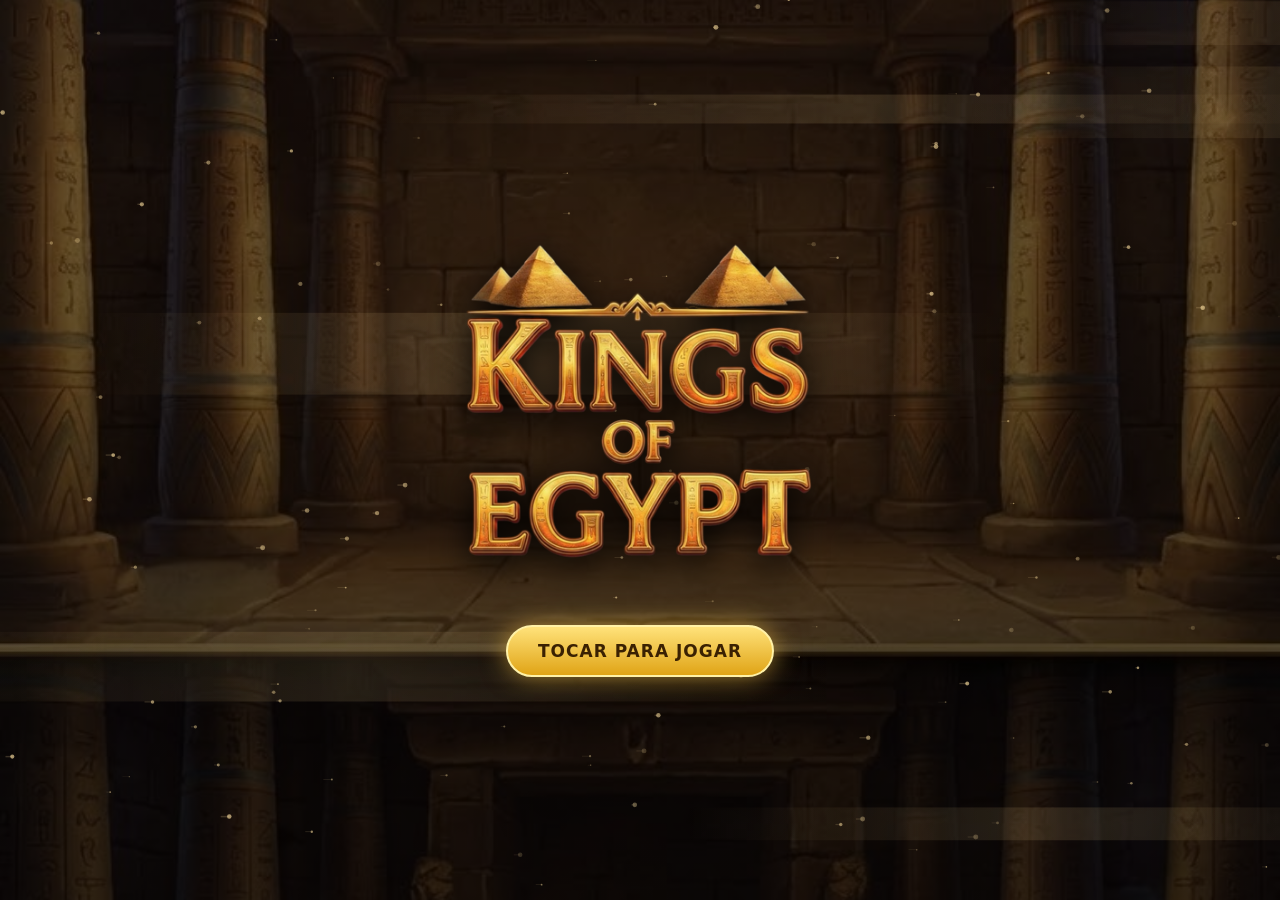
==== v2/index.html @ ec7bc0b5 "Replace v2 index.html with uploaded v1.51" ====
<!DOCTYPE html>
<html lang="pt">
<head>
  <meta charset="UTF-8">
  <meta name="viewport" content="width=device-width, initial-scale=1.0, maximum-scale=1.0, user-scalable=no">
  <meta name="theme-color" content="#140d07">
  <meta name="apple-mobile-web-app-capable" content="yes">
  <meta name="mobile-web-app-capable" content="yes">
  <meta name="apple-mobile-web-app-status-bar-style" content="default">
  <title>Kings of Egypt</title>
  <style>
    * { box-sizing: border-box; margin: 0; padding: 0; user-select: none; }
    body {
      background-color: #08080a;
      color: #fff;
      font-family: -apple-system, BlinkMacSystemFont, "Segoe UI", Roboto, Helvetica, Arial, sans-serif;
      display: flex;
      justify-content: center;
      align-items: center;
      min-height: 100vh;
      overflow: hidden;
    }
    #game-container {
      width: 100%;
      max-width: 430px;
      height: 100vh;
      max-height: 932px;
      background: radial-gradient(circle at center, #261c14 0%, #0d0a08 100%),
                  linear-gradient(180deg, #0b0c10 0%, #1a120b 60%, #08080a 100%);
      display: flex;
      flex-direction: column;
      justify-content: space-between;
      position: relative;
      border: 1px solid #2a2015;
      box-shadow: 0 0 40px rgba(0,0,0,0.9);
      overflow: hidden;
    }
    #game-container::before {
      content: "";
      position: absolute;
      bottom: 0; left: 0; width: 100%; height: 35%;
      background: linear-gradient(180deg, transparent 0%, rgba(184, 134, 11, 0.12) 100%);
      clip-path: polygon(0 100%, 0 55%, 25% 25%, 50% 55%, 75% 20%, 100% 45%, 100% 100%);
      pointer-events: none;
      z-index: 1;
    }
    .top-header {
      display: flex;
      flex-direction: column;
      align-items: center;
      padding: 10px 15px 4px;
      background: rgba(0, 0, 0, 0.85);
      border-bottom: 1px solid rgba(212, 175, 55, 0.25);
      z-index: 5;
    }
    .top-buttons { display: flex; gap: 12px; margin-bottom: 6px; }
    .btn-top {
      background: linear-gradient(180deg, #e5c158 0%, #8a6d1c 100%);
      border: 1px solid #ffe897; color: #000; font-weight: bold; font-size: 11px;
      padding: 5px 14px; border-radius: 4px; cursor: pointer; text-transform: uppercase;
    }
    .btn-top:active { transform: scale(0.95); }
    .game-logo {
      font-family: 'Georgia', serif; font-weight: 900; font-size: 18px;
      color: #f1cf6d; text-shadow: 0 0 10px rgba(241, 207, 109, 0.5), 2px 2px 3px #000;
      letter-spacing: 2px; text-transform: uppercase;
    }
    .reels-outer { padding: 0 8px; position: relative; z-index: 2; }
    
    /* PAINEL DO SÍMBOLO EXPANSÍVEL AUMENTADO E EM DESTAQUE */
    .expanding-banner {
      font-size: 15px; color: #ffda73; text-align: center; margin-bottom: 6px;
      font-weight: 800; display: none; text-shadow: 0 0 10px rgba(255, 218, 115, 0.7);
      background: rgba(0,0,0,0.7); padding: 6px 10px; border-radius: 6px; border: 1px solid rgba(212,175,55,0.6);
    }
    .expanding-banner span.icon { font-size: 22px; vertical-align: middle; margin-left: 6px; }

    .reels-container {
      display: grid; grid-template-columns: repeat(5, 1fr); gap: 3px;
      background: rgba(15, 10, 6, 0.9); border: 3px solid #b8860b; border-radius: 6px; padding: 4px;
      box-shadow: inset 0 0 20px #000, 0 0 15px rgba(184, 134, 11, 0.25);
      position: relative; overflow: hidden; height: 248px;
    }
    .reel {
      background: linear-gradient(180deg, #18100b 0%, #100a06 100%);
      border: 1px solid #2e1c10; border-radius: 3px; display: flex;
      flex-direction: column; height: 240px; position: relative; overflow: hidden;
    }
    .reel-strip { display: flex; flex-direction: column; position: absolute; width: 100%; top: 0; }
    .symbol {
      height: 80px; display: flex; justify-content: center; align-items: center;
      font-size: 38px; box-sizing: border-box; filter: drop-shadow(0 2px 4px rgba(0,0,0,0.6));
      transition: transform 0.2s, background 0.2s, box-shadow 0.2s;
    }
    
    /* BRILHO PULSANTE CONTINUO NO LIVRO 📖 */
    .symbol.book-glow {
      animation: bookPulseGlow 1.4s infinite alternate ease-in-out;
      border-radius: 6px;
    }
    @keyframes bookPulseGlow {
      0% { filter: drop-shadow(0 0 3px #ffd700) drop-shadow(0 0 6px #ffd700); transform: scale(1); }
      100% { filter: drop-shadow(0 0 10px #fff) drop-shadow(0 0 18px #ffd700); transform: scale(1.08); }
    }

    .reel.cascading .reel-strip { animation: cascadeDrop var(--cascade-speed, 0.35s) ease-out forwards; }
    @keyframes cascadeDrop {
      0% { transform: translateY(-160px); opacity: 0; }
      70% { transform: translateY(10px); opacity: 1; }
      100% { transform: translateY(0); opacity: 1; }
    }
    .symbol.winning {
      background: radial-gradient(circle, rgba(255, 215, 0, 0.6) 0%, rgba(212, 175, 55, 0.2) 80%);
      border: 2px solid #ffd700;
      box-shadow: 0 0 15px #ffd700, inset 0 0 10px #ffda73;
      transform: scale(1.08);
      z-index: 10;
      border-radius: 6px;
    }
    .symbol.expanded {
      background: radial-gradient(circle, rgba(255, 215, 0, 0.5) 0%, rgba(139, 0, 0, 0.7) 100%);
      border: 2px solid #ffd700; box-shadow: inset 0 0 15px #ffd700; transform: scale(1.03); z-index: 2;
    }
    .status-banner {
      text-align: center; color: #ffda73; font-size: 12px; font-weight: bold;
      letter-spacing: 1px; height: 22px; margin-top: 6px; text-transform: uppercase; text-shadow: 1px 1px 3px #000;
      z-index: 2; position: relative;
    }
    .controls-row { display: flex; justify-content: space-around; align-items: center; padding: 0 10px; margin: 10px 0; z-index: 2; position: relative; }
    
    .btn-side {
      width: 76px; height: 48px; border-radius: 8px; border: 1px solid #d4af37;
      background: linear-gradient(180deg, #2a1f14 0%, #110b06 100%); color: #ffda73;
      font-size: 10px; font-weight: bold; display: flex; flex-direction: column;
      justify-content: center; align-items: center; cursor: pointer; box-shadow: 0 3px 6px rgba(0,0,0,0.8); text-transform: uppercase; gap: 4px;
    }
    .toggle-switch {
      width: 36px; height: 18px; background: #333; border-radius: 10px; position: relative; transition: background 0.3s;
      border: 1px solid #555;
    }
    .toggle-thumb {
      width: 14px; height: 14px; background: #aaa; border-radius: 50%; position: absolute; top: 1px; left: 2px; transition: transform 0.3s, background 0.3s;
    }
    .btn-side.active .toggle-switch { background: #d4af37; border-color: #ffe897; }
    .btn-side.active .toggle-thumb { transform: translateX(18px); background: #000; }

    .btn-bonus-buy {
      width: 76px; height: 48px; border-radius: 8px; border: 1px solid #d4af37;
      background: linear-gradient(180deg, #2a1f14 0%, #110b06 100%); color: #ffda73;
      font-size: 10px; font-weight: bold; display: flex; flex-direction: column;
      justify-content: center; align-items: center; cursor: pointer; box-shadow: 0 3px 6px rgba(0,0,0,0.8); text-transform: uppercase;
      animation: bonusSmoothFade 3s infinite ease-in-out;
    }
    @keyframes bonusSmoothFade {
      0%, 70%, 100% { box-shadow: 0 3px 6px rgba(0,0,0,0.8), 0 0 0 rgba(255,215,0,0); border-color: #d4af37; }
      85% { box-shadow: 0 3px 12px rgba(255,215,0,0.7), inset 0 0 8px rgba(255,215,0,0.4); border-color: #fff; }
    }

    .spin-btn {
      width: 76px; height: 76px; border-radius: 50%;
      background: radial-gradient(circle, #83e029 0%, #2e7d32 100%); border: 3px solid #b2f56e;
      box-shadow: 0 0 20px rgba(131, 224, 41, 0.4), inset 0 2px 6px #fff; color: #fff;
      font-size: 32px; display: flex; justify-content: center; align-items: center; cursor: pointer;
    }
    .spin-btn.stop-mode {
      background: radial-gradient(circle, #e53935 0%, #b71c1c 100%) !important;
      border-color: #ff8a80 !important;
      box-shadow: 0 0 20px rgba(229, 57, 53, 0.6), inset 0 2px 6px #fff !important;
      font-size: 24px;
    }
    .spin-btn:active { transform: scale(0.92); }
    .spin-btn.disabled { opacity: 0.4; cursor: not-allowed; filter: grayscale(1); }
    
    .bottom-bar { background: #000; border-top: 1px solid #222; padding: 10px 15px 12px; display: flex; flex-direction: column; gap: 6px; z-index: 5; }
    .info-row { display: flex; justify-content: space-between; font-size: 12px; color: #aaa; }
    .info-row span.val { color: #ffda73; font-weight: bold; }
    .menu-trigger {
      background: transparent; border: 1px solid #444; color: #fff; width: 32px; height: 32px;
      border-radius: 50%; display: flex; justify-content: center; align-items: center; font-size: 16px; cursor: pointer;
    }
    .modal {
      display: none; position: absolute; top: 0; left: 0; width: 100%; height: 100%;
      background: rgba(0,0,0,0.95); z-index: 30; flex-direction: column; padding: 18px; overflow-y: auto;
    }
    .modal.active { display: flex; }
    .modal-header {
      display: flex; justify-content: space-between; align-items: center;
      border-bottom: 1px solid #333; padding-bottom: 10px; margin-bottom: 15px;
    }
    .modal-title { font-size: 15px; color: #ffda73; text-transform: uppercase; font-weight: bold; }
    .close-btn { font-size: 22px; color: #aaa; cursor: pointer; }
    .nav-tabs { display: flex; gap: 2px; border-bottom: 1px solid #333; margin-bottom: 12px; }
    .tab-btn {
      background: none; border: none; color: #888; padding: 6px 2px; font-size: 8px;
      font-weight: bold; cursor: pointer; text-transform: uppercase; flex: 1; text-align: center;
    }
    .tab-btn.active { color: #ffda73; border-bottom: 2px solid #ffda73; }
    .tab-content { display: none; flex-direction: column; gap: 12px; }
    .tab-content.active { display: flex; }
    .admin-subtabs { display: flex; gap: 5px; margin-bottom: 10px; }
    .admin-sub-btn {
      background: #151515; border: 1px solid #333; color: #aaa; padding: 6px; font-size: 9px;
      font-weight: bold; cursor: pointer; flex: 1; text-align: center; border-radius: 4px; text-transform: uppercase;
    }
    .admin-sub-btn.active { background: #2a1f14; color: #ffda73; border-color: #d4af37; }
    .admin-section { display: none; flex-direction: column; gap: 10px; }
    .admin-section.active { display: flex; }
    .form-group { display: flex; flex-direction: column; gap: 5px; }
    .form-group label { font-size: 11px; color: #aaa; }
    .form-control { background: #111; border: 1px solid #333; color: #fff; padding: 10px; border-radius: 4px; font-size: 13px; }
    .grid-btns { display: grid; grid-template-columns: repeat(3, 1fr); gap: 8px; }
    .btn-quick { background: #222; border: 1px solid #444; color: #ffda73; padding: 10px; border-radius: 4px; font-weight: bold; cursor: pointer; text-align: center; }
    .btn-action {
      background: linear-gradient(180deg, #e5c158 0%, #8a6d1c 100%);
      border: none; color: #000; font-weight: bold; padding: 12px; border-radius: 4px; cursor: pointer; margin-top: 10px; text-transform: uppercase;
    }
    .btn-exit-admin {
      background: linear-gradient(180deg, #d32f2f 0%, #8a1c1c 100%);
      border: none; color: #fff; font-weight: bold; padding: 10px; border-radius: 4px; cursor: pointer; margin-top: 8px; text-transform: uppercase; width: 100%;
    }
    .slider-container { display: flex; flex-direction: column; gap: 4px; }
    .slider-val { align-self: flex-end; color: #ffda73; font-size: 12px; font-weight: bold; }
    input[type=range] { accent-color: #ffda73; }
    .pay-card {
      background: #111; border: 1px solid #282828; border-radius: 6px; padding: 10px; display: flex; align-items: center; gap: 12px;
    }
    .pay-card-icon { font-size: 32px; width: 40px; text-align: center; }
    .pay-card-details { display: flex; flex-direction: column; gap: 2px; font-size: 11px; }
    .pay-card-title { color: #ffda73; font-weight: bold; font-size: 12px; }
    .pay-row { color: #ddd; display: flex; gap: 8px; }
    .pay-row span.mult { color: #888; }
    .pay-row span.val-eur { color: #7cd927; font-weight: bold; }
    .history-box { background: #111; padding: 8px; border-radius: 4px; font-size: 11px; max-height: 100px; overflow-y: auto; display: flex; flex-direction: column; gap: 3px; border: 1px solid #282828; }
    
    .auto-spin-bar { display: flex; justify-content: center; margin-top: 4px; z-index: 2; position: relative; }
    .btn-autospin-trigger {
      background: linear-gradient(180deg, #2a1f14 0%, #110b06 100%); border: 1px solid #d4af37; color: #ffda73;
      padding: 4px 14px; border-radius: 12px; font-size: 10px; font-weight: bold; cursor: pointer; text-transform: uppercase;
      box-shadow: 0 2px 5px rgba(0,0,0,0.8);
    }
    .autospin-grid { display: grid; grid-template-columns: repeat(3, 1fr); gap: 10px; margin: 15px 0; }
    .autospin-option {
      background: #151515; border: 2px solid #333; color: #fff; padding: 15px 10px; border-radius: 8px; font-size: 16px; font-weight: bold; cursor: pointer; text-align: center;
    }
    .autospin-option.selected { border-color: #d4af37; background: #2a1f14; color: #ffda73; }

    .lines-grid-container {
      display: grid; grid-template-columns: repeat(2, 1fr); gap: 10px; padding-bottom: 20px;
    }
    .line-card {
      background: #111; border: 1px solid #282828; border-radius: 6px; padding: 8px; display: flex; flex-direction: column; align-items: center; gap: 5px;
    }
    .line-card-title { color: #ffda73; font-weight: bold; font-size: 10px; text-transform: uppercase; }
    .mini-grid {
      display: grid; grid-template-columns: repeat(5, 1fr); gap: 2px; background: #08080a; padding: 3px; border: 1px solid #444; border-radius: 3px;
    }
    .mini-cell { width: 12px; height: 12px; background: #1a1a1a; border-radius: 1px; }
    .mini-cell.active { background: #ffd700; box-shadow: 0 0 4px #ffd700; }

    /* KINGS OF EGYPT — visual refresh */
    body { background: #050707; }
    #game-container {
      background:
        radial-gradient(ellipse at 50% 28%, rgba(17,120,112,.23), transparent 42%),
        radial-gradient(ellipse at 50% 85%, rgba(198,145,37,.19), transparent 48%),
        linear-gradient(180deg,#071315 0%,#10100c 48%,#070909 100%);
      border: 1px solid rgba(224,184,84,.62);
      box-shadow: 0 0 55px rgba(0,0,0,.95), inset 0 0 45px rgba(10,115,108,.10);
    }
    #game-container::before {
      height: 44%;
      background:
        linear-gradient(180deg,transparent,rgba(190,143,43,.16)),
        linear-gradient(135deg,transparent 25%,rgba(13,94,88,.10) 25%,transparent 50%);
      clip-path: polygon(0 100%,0 65%,18% 32%,32% 65%,50% 14%,68% 65%,83% 28%,100% 66%,100% 100%);
    }
    .top-header {
      background: linear-gradient(180deg,rgba(3,14,15,.98),rgba(7,9,8,.92));
      border-bottom: 1px solid rgba(225,190,92,.42);
      padding-top: 12px;
    }
    .top-buttons { gap: 9px; }
    .btn-top, .btn-action {
      background: linear-gradient(180deg,#fff0a6 0%,#d8ad43 38%,#8c5d16 100%);
      border: 1px solid #ffe9a1;
      box-shadow: inset 0 1px rgba(255,255,255,.55),0 3px 10px rgba(0,0,0,.5);
    }
    .game-logo {
      font-size: 22px;
      letter-spacing: 2.7px;
      background: linear-gradient(180deg,#fff8ca 0%,#e9c45f 42%,#a86a1d 100%);
      -webkit-background-clip: text; background-clip: text; color: transparent;
      filter: drop-shadow(0 2px 2px #000) drop-shadow(0 0 10px rgba(255,211,95,.45));
      animation: logoReveal 1.8s ease-out both, logoGlow 3.8s 1.8s infinite alternate;
    }
    @keyframes logoReveal { from {opacity:0; transform:translateY(-8px); letter-spacing:8px} to {opacity:1; transform:translateY(0); letter-spacing:2.7px} }
    @keyframes logoGlow { from {filter:drop-shadow(0 2px 2px #000) drop-shadow(0 0 5px rgba(255,211,95,.22))} to {filter:drop-shadow(0 2px 2px #000) drop-shadow(0 0 15px rgba(255,211,95,.72))} }
    .reels-container {
      background: linear-gradient(135deg,#071211,#15100a 48%,#07100f);
      border: 3px solid #d4ae50;
      box-shadow: inset 0 0 24px #000,0 0 0 1px rgba(255,235,162,.3),0 0 22px rgba(18,150,135,.19);
      gap: 4px;
    }
    .reel {
      background: linear-gradient(180deg,#0a1716,#090c0b 50%,#171008);
      border: 1px solid rgba(212,174,80,.34);
      box-shadow: inset 0 0 13px rgba(0,0,0,.8);
    }
    .symbol {
      font-size: 39px;
      text-shadow: 0 2px 2px #000,0 0 9px rgba(255,211,104,.28);
      background: radial-gradient(ellipse at 50% 38%,rgba(255,255,255,.07),transparent 68%);
    }
    .symbol:nth-child(3n+1) { background-color: rgba(16,85,78,.10); }
    .symbol.book-glow { filter: drop-shadow(0 0 5px #ffdf71) drop-shadow(0 0 13px #c88c25); }
    .symbol.winning {
      background: radial-gradient(circle,rgba(255,224,112,.7),rgba(13,105,93,.35) 78%);
      border: 2px solid #fff0a3;
      box-shadow: 0 0 19px #e9bd4d,inset 0 0 13px #fff0a3;
    }
    .expanding-banner {
      background: linear-gradient(90deg,rgba(5,44,42,.96),rgba(38,27,8,.96));
      border-color: #d9b653;
    }
    .status-banner { color:#ffe18a; text-shadow:0 0 9px rgba(245,194,77,.5),1px 1px 3px #000; }
    .bottom-bar { background:linear-gradient(180deg,#07100f,#030505); border-top:1px solid rgba(212,174,80,.36); }
    .btn-side,.btn-bonus-buy,.btn-autospin-trigger {
      background:linear-gradient(180deg,#18312d,#0b1210);
      border-color:#c7a34a; color:#ffe18a;
      box-shadow:inset 0 1px rgba(255,255,255,.08),0 4px 9px rgba(0,0,0,.7);
    }
    .spin-btn {
      background:radial-gradient(circle at 35% 28%,#d8f7b2 0%,#69bd42 36%,#176a42 100%);
      border:3px solid #d8f5a2;
      box-shadow:0 0 22px rgba(104,205,95,.48),inset 0 2px 7px #fff;
    }
    .menu-trigger,.sound-trigger {
      background:rgba(11,28,26,.85); border:1px solid rgba(212,174,80,.6);
      color:#ffe18a; width:34px;height:34px;border-radius:50%;
      display:flex;justify-content:center;align-items:center;font-size:16px;cursor:pointer;
    }
    .bottom-actions { display:flex; gap:7px; align-items:center; }
    .sound-trigger { font-size:15px; }
    .sound-trigger.muted { color:#9b9b9b; border-color:#555; filter:grayscale(1); }
    .modal { background:rgba(2,8,8,.97); backdrop-filter:blur(8px); }
    .modal-header { border-bottom-color:rgba(212,174,80,.35); }
    .modal-title,.tab-btn.active,.admin-sub-btn.active { color:#ffe18a; }
    .form-control,.history-box,.pay-card,.line-card { background:#0b1513; border-color:rgba(212,174,80,.22); }
    @media (max-height:760px) {
      .reels-container { height:218px; }
      .reel { height:210px; }
      .symbol { height:70px; }
      .top-header { padding-top:7px; }
      .controls-row { margin:5px 0; }
      .bottom-bar { padding:7px 12px; }
    }

  
    /* =====================================================================
       KINGS OF EGYPT v4 — palco 768x1376 (9:16) montado com os assets do projeto
       Todas as medidas usam --u (1 unidade = 1px do desenho original 768 de largura)
       ===================================================================== */
    :root { --app-h: 100vh; --sw: min(100vw, calc(var(--app-h) * 0.55814)); --u: calc(var(--sw) / 768); }
    @supports (height: 100dvh) { :root { --app-h: 100dvh; } }
    * { -webkit-tap-highlight-color: transparent; -webkit-touch-callout: none; box-sizing: border-box; }
    input, select, textarea { -webkit-user-select: text; user-select: text; font-size: 16px; font-family: inherit; }
    button, [onclick] { touch-action: manipulation; cursor: pointer; font-family: inherit; }
    html { overflow: hidden; -webkit-text-size-adjust: 100%; }
    html, body { margin: 0; padding: 0; width: 100%; height: var(--app-h); overscroll-behavior: none; background: #0a0604; }
    body { position: fixed; top: 0; left: 0; display: block; min-height: 0; font-family: "Trebuchet MS", "Segoe UI", system-ui, -apple-system, sans-serif; }
    #bgfill { position: fixed; top: 0; left: 0; width: 100%; height: var(--app-h); background: #0a0604 url(assets/img/background.jpg) center / cover no-repeat; filter: brightness(.42) blur(3px); transform: scale(1.04); }

    #game-container {
      position: absolute; display: block; overflow: hidden; border: 0; padding: 0; max-width: none; max-height: none; box-shadow: 0 0 40px #000;
      left: calc((100% - var(--sw)) / 2); top: 0; width: var(--sw); height: var(--app-h);
      background: url(assets/img/background.jpg) center bottom / 100% auto no-repeat, linear-gradient(180deg, #0e0905 0, #2f1f16 calc(100% - var(--u) * 1376), #2f1f16 100%);
    }
    #game-container::before, #game-container::after { content: none; display: none; }
    #game-container > *, .grp > * { position: absolute; }
    .grp { left: 0; width: 100%; margin: 0; padding: 0; }
    .title-img, .deco, .expanding-banner, .clock { transform: translateY(calc(max(0px, calc(var(--app-h) - var(--u) * 1376)) * -.5)); }
    .grp::before { content: ''; position: absolute; left: 0; top: 0; width: 100%; height: calc(var(--u) * 240); background: linear-gradient(180deg, #2f1f16, rgba(47,31,22,0)); }
    .grp { bottom: 0; height: calc(var(--u) * 1376); }
    .title-img, .slot-img, .play-img, .box-img { pointer-events: none; -webkit-user-drag: none; user-select: none; }
    .title-img { z-index: 5; filter: drop-shadow(0 calc(var(--u) * 4) calc(var(--u) * 6) rgba(0,0,0,.7)); }
    .slot-img { z-index: 1; } .play-img { z-index: 4; } .box-img { z-index: 1; }

    /* barra superior */
    .topbar { z-index: 10; left: 0; top: 0; width: 100%; height: calc(var(--u) * 96); z-index: 10; padding: 0; margin: 0; display: block;
      background: linear-gradient(180deg, #181b20, #0b0c0f); border-bottom: calc(var(--u) * 2) solid rgba(255,215,120,.28); }
    .tb-btn { position: absolute; border: 0; border-radius: calc(var(--u) * 10); font-size: calc(var(--u) * 36); font-weight: 600; letter-spacing: .01em; box-shadow: 0 calc(var(--u) * 3) calc(var(--u) * 6) rgba(0,0,0,.6); }
    .tb-dark { background: linear-gradient(180deg, #2b2e34, #1d2025); color: #f4ead0; border: 1px solid #3a3d44; }
    .tb-green { background: linear-gradient(180deg, #25b95e, #138a42); color: #fff; }
    .sound-trigger, .menu-trigger { position: absolute; top: calc(var(--u) * 8); width: calc(var(--u) * 100); height: calc(var(--u) * 82); background: none; border: 0; border-radius: 0; padding: 0;
      display: flex; flex-direction: column; align-items: center; justify-content: center; gap: calc(var(--u) * 2); color: #fff; font-size: calc(var(--u) * 26); }
    .sound-trigger { left: calc(var(--u) * 10); } .menu-trigger { right: calc(var(--u) * 8); }
    .sound-trigger svg, .menu-trigger svg { width: calc(var(--u) * 44); height: calc(var(--u) * 44); }
    .sound-trigger.muted { opacity: .75; }
    .clock { right: calc(var(--u) * 14); top: calc(var(--u) * 104); z-index: 6; padding: calc(var(--u) * 2) calc(var(--u) * 14); font-size: calc(var(--u) * 24); color: #f4ead0; background: rgba(8,8,10,.72); border-radius: calc(var(--u) * 8); }

    /* linha de ícones decorativos */
    .deco { z-index: 3; border-radius: calc(var(--u) * 10); border: calc(var(--u) * 4) solid #d9a940; box-shadow: inset 0 0 calc(var(--u) * 18) rgba(0,0,0,.65), 0 calc(var(--u) * 4) calc(var(--u) * 10) rgba(0,0,0,.8); display: flex; align-items: center; justify-content: center; }
    .deco svg { width: 74%; height: 74%; filter: drop-shadow(0 calc(var(--u) * 3) calc(var(--u) * 3) rgba(0,0,0,.7)); }
    .d1 { background: radial-gradient(circle at 50% 40%, #2f63b8, #0b1d47); } .d2 { background: radial-gradient(circle at 50% 40%, #c8601f, #5a1d08); }
    .d3 { background: radial-gradient(circle at 50% 40%, #2a64b0, #0a1f4a); } .d4 { background: radial-gradient(circle at 50% 40%, #2c9a62, #0c3d27); }
    .d5 { background: radial-gradient(circle at 50% 40%, #1fa0a8, #0a3a44); }
    .expanding-banner { display: none; z-index: 7; border-radius: calc(var(--u) * 12); border: calc(var(--u) * 4) solid #d9a940; text-align: center; line-height: calc(var(--u) * 92);
      background: linear-gradient(180deg, #2a1a08, #120a04); color: #ffe9a8; font-weight: 800; font-size: calc(var(--u) * 32); box-shadow: 0 0 calc(var(--u) * 24) rgba(255,190,70,.5); margin: 0; padding: 0; }
    .expanding-banner .icon { display: inline-block; height: calc(var(--u) * 76); width: calc(var(--u) * 76); vertical-align: middle; margin-left: calc(var(--u) * 12); }
    .expanding-banner .icon img { width: 100%; height: 100%; }

    /* tambores */
    .reels-container { z-index: 2; display: flex; overflow: hidden; padding: 0; gap: 0; border: 0; border-radius: 0; background: none; box-shadow: none; margin: 0; height: auto; }
    .reels-container::after { content: none; }
    .reel { position: relative; flex: 0 0 20%; width: 20%; height: 100%; border: 0; background: none; border-radius: 0; overflow: hidden; margin: 0; box-shadow: none; }
    .reel-strip { position: absolute; left: 0; top: 0; width: 100%; height: 100%; display: flex; flex-direction: column; }
    .symbol { flex: 0 0 33.3333%; height: 33.3333%; width: 100%; display: flex; align-items: center; justify-content: center; font-size: 0; background: none; border: 0; padding: 0; margin: 0; text-shadow: none; position: relative; }
    .symbol .si { width: 94%; height: 94%; object-fit: contain; display: block; pointer-events: none; -webkit-user-drag: none; filter: drop-shadow(0 calc(var(--u) * 3) calc(var(--u) * 3) rgba(0,0,0,.65)); }
    .symbol.book-glow { filter: none; }
    .symbol.book-glow .si { animation: scatterGlow 1.3s infinite alternate ease-in-out; }
    @keyframes scatterGlow { from { filter: drop-shadow(0 0 4px #ffc93c) brightness(1); transform: scale(.98); } to { filter: drop-shadow(0 0 16px #fff1a0) brightness(1.18); transform: scale(1.05); } }
    .symbol.winning { background: radial-gradient(circle, rgba(255,220,120,.42), transparent 68%); transform: none; box-shadow: none; z-index: 2; }
    .symbol.winning .si { animation: winPop .7s infinite alternate ease-in-out; }
    @keyframes winPop { from { transform: scale(1); } to { transform: scale(1.1); } }
    @keyframes cascadeDrop { 0% { transform: translateY(-200%); opacity: 0; } 70% { transform: translateY(6%); opacity: 1; } 100% { transform: translateY(0); opacity: 1; } }

    /* valores sobre a moldura */
    .stat-val { z-index: 3; transform: translate(-50%, -50%); width: calc(var(--u) * 232); text-align: center; font-size: calc(var(--u) * 33); font-weight: 800; color: #ffe9b0; text-shadow: 0 calc(var(--u) * 2) calc(var(--u) * 3) #000; white-space: nowrap; }
    .status-banner { z-index: 6; display: flex; align-items: center; justify-content: center; text-align: center; height: auto; min-height: 0; margin: 0; padding: 0; font-size: calc(var(--u) * 31); font-weight: 800; letter-spacing: .02em; color: #fff2c4; text-shadow: 0 calc(var(--u) * 2) calc(var(--u) * 5) #000, 0 0 calc(var(--u) * 12) rgba(0,0,0,.8); background: none; }

    /* botões de jogo (sobre o button_play.png) */
    .spin-btn { z-index: 3; margin: 0; border: 0; border-radius: 50%; display: flex; flex-direction: column; align-items: center; justify-content: center; gap: calc(var(--u) * 2); flex: none;
      width: auto; background: radial-gradient(circle at 50% 30%, #7ee878 0, #25a53b 52%, #0c5a22 100%); color: #ffe9a8; font-weight: 900; font-size: calc(var(--u) * 46); letter-spacing: .03em;
      text-shadow: 0 calc(var(--u) * 3) calc(var(--u) * 4) #08340f; box-shadow: inset 0 0 calc(var(--u) * 34) rgba(0,70,10,.6), 0 0 calc(var(--u) * 46) rgba(90,255,120,.5); animation: spinPulse 2.4s infinite ease-in-out; }
    .spin-btn svg { width: calc(var(--u) * 84); height: calc(var(--u) * 84); filter: drop-shadow(0 calc(var(--u) * 3) calc(var(--u) * 3) rgba(0,50,0,.7)); }
    .spin-btn:active { transform: scale(.96); }
    .spin-btn.disabled { opacity: .55; filter: grayscale(.4); animation: none; pointer-events: none; }
    .spin-btn.stop-mode { background: radial-gradient(circle at 50% 30%, #ff8a7a, #c0261a 55%, #6a0e08); box-shadow: 0 0 calc(var(--u) * 40) rgba(255,80,60,.5); animation: none; }
    @keyframes spinPulse { 0%,100% { box-shadow: inset 0 0 calc(var(--u) * 34) rgba(0,70,10,.6), 0 0 calc(var(--u) * 34) rgba(90,255,120,.35); } 50% { box-shadow: inset 0 0 calc(var(--u) * 34) rgba(0,70,10,.6), 0 0 calc(var(--u) * 62) rgba(120,255,140,.75); } }
    .btn-autospin-trigger { z-index: 3; margin: 0; padding: 0; border: 0; border-radius: 50%; display: flex; flex-direction: column; align-items: center; justify-content: center; line-height: 1.05;
      background: radial-gradient(circle at 50% 28%, #fff0a0, #f0c030 55%, #b5780c); color: #4a2a02; font-size: calc(var(--u) * 27); text-shadow: 0 1px 0 rgba(255,245,190,.7); box-shadow: inset 0 calc(var(--u) * -6) calc(var(--u) * 10) rgba(120,70,0,.5); }
    .btn-autospin-trigger b { display: block; font-weight: 900; }
    .btn-autospin-trigger:active, #turboBtn:active, #bonusBuyContainer:active { transform: scale(.95); }
    #turboBtn, #bonusBuyContainer { z-index: 5; margin: 0; padding: 0; background: none; border: 0; box-shadow: none; border-radius: calc(var(--u) * 30); width: auto; height: auto;
      display: flex; flex-direction: column; align-items: center; justify-content: center; color: #4a2a02; font-weight: 900; text-shadow: 0 1px 0 rgba(255,238,170,.75); }
    #turboBtn span { font-size: calc(var(--u) * 28); letter-spacing: .04em; }
    #turboBtn .tb-icon { width: calc(var(--u) * 66); height: calc(var(--u) * 66); margin-bottom: calc(var(--u) * 4); }
    #turboBtn .toggle-switch { display: none; }
    #turboBtn.active { filter: drop-shadow(0 0 calc(var(--u) * 14) rgba(255,255,160,.95)) brightness(1.15); }
    #turboBtn.active span { color: #0f5a1a; }
    #bonusBuyContainer span { font-size: calc(var(--u) * 25); line-height: 1.08; }
    #bonusBuyContainer b { font-size: calc(var(--u) * 38); margin-top: calc(var(--u) * 5); }
    #bonusBuyContainer.unavailable { filter: grayscale(.6) brightness(.8); }

    /* caixas Valor da Moeda / Valor por Linha */
    .betval { z-index: 3; transform: translate(-50%, -50%); width: calc(var(--u) * 168); text-align: center; font-size: calc(var(--u) * 38); font-weight: 800; color: #ffe9b0; text-shadow: 0 calc(var(--u) * 2) calc(var(--u) * 3) #000; white-space: nowrap; }
    .betlbl { z-index: 3; transform: translate(-50%, -50%); white-space: nowrap; font-size: calc(var(--u) * 29); font-weight: 800; letter-spacing: .03em; color: #f8dd92; text-shadow: 0 calc(var(--u) * 2) calc(var(--u) * 5) #000, 0 0 calc(var(--u) * 10) #000; }
    .stepper { z-index: 5; width: calc(var(--u) * 76); height: calc(var(--u) * 84); padding: 0; margin: 0; background: none; border: 0; color: #3b1f03; font-size: calc(var(--u) * 64); font-weight: 900; line-height: 1; text-shadow: 0 calc(var(--u) * 2) 0 rgba(255,236,170,.85); display: flex; align-items: center; justify-content: center; }
    .stepper:active { transform: scale(.88); } .stepper:disabled { opacity: .45; cursor: default; }

    /* ===== pop-ups: Depositar, Levantar, Comprar Bónus, Auto-Spin, Menu, Bónus ===== */
    .modal { position: fixed; top: 0; left: 0; right: 0; bottom: 0; width: auto; height: auto; display: none; align-items: center; justify-content: center; flex-direction: row; overflow: hidden;
      padding: calc(14px + env(safe-area-inset-top)) 12px calc(14px + env(safe-area-inset-bottom)); background: rgba(4,2,0,.78); -webkit-backdrop-filter: blur(5px); backdrop-filter: blur(5px); z-index: 1000; }
    .modal.active { display: flex; }
    .modal-card { width: min(100%, 440px); max-height: 100%; overflow-y: auto; -webkit-overflow-scrolling: touch; display: flex; flex-direction: column; padding: 16px; border-radius: 16px; border: 2px solid #d9a940;
      background: linear-gradient(180deg, #2b1d0d, #150e06); box-shadow: 0 0 0 3px #4a3210, 0 20px 60px #000, 0 0 40px rgba(255,190,70,.25); animation: popIn .22s ease-out; }
    @keyframes popIn { from { transform: scale(.92); opacity: 0; } to { transform: none; opacity: 1; } }
    .nav-tabs { overflow-x: auto; -webkit-overflow-scrolling: touch; flex: none; }
    .tab-btn { font-size: 11px; padding: 11px 4px; min-height: 44px; white-space: nowrap; }
    .admin-subtabs { flex-wrap: wrap; flex: none; }
    .admin-sub-btn { font-size: 11px; padding: 10px 6px; min-height: 40px; }
    .close-btn { width: 44px; height: 44px; display: flex; align-items: center; justify-content: center; margin: -8px -8px -8px 0; }
    .tab-content, .admin-section { flex: none; }
    .prob-note { font-size: 11px; line-height: 1.5; color: #b4c4ba; background: #0b1513; border: 1px solid rgba(212,174,80,.3); border-radius: 6px; padding: 8px; }
    .slider-val { text-align: right; }
    input[type=range] { width: 100%; min-height: 28px; }
    .pay-card-icon { display: flex; align-items: center; justify-content: center; }
    .pay-card-icon img { width: 46px; height: 46px; object-fit: contain; }
    #rouletteDisplaySymbol img, .bb-icon img { width: 100%; height: 100%; object-fit: contain; }
    .bb-icon { width: 92px; height: 92px; margin: 0 auto; }
    #rouletteDisplaySymbol { display: flex; align-items: center; justify-content: center; font-size: 0; }
    #rouletteDisplaySymbol img { width: 82%; height: 82%; }

    /* ecrã de loading */
    #loading { position: fixed; top: 0; left: 0; width: 100%; height: var(--app-h); z-index: 3000; display: flex; flex-direction: column; align-items: center; justify-content: center; gap: 22px; transition: opacity .6s;
      background: linear-gradient(rgba(0,0,0,.55), rgba(0,0,0,.7)), #0a0604 url(assets/img/background.jpg) center / cover no-repeat; }
    #loading img { width: min(78vw, 380px); height: auto; filter: drop-shadow(0 8px 18px #000); animation: ldFloat 3s ease-in-out infinite; }
    @keyframes ldFloat { 50% { transform: translateY(-6px); } }
    .ld-bar { width: min(64vw, 300px); height: 12px; border: 2px solid #d9a940; border-radius: 8px; background: #160d05; overflow: hidden; margin: 0 auto; }
    .ld-fill { height: 100%; width: 0; background: linear-gradient(90deg, #e9b73c, #fff1a6); transition: width .2s; }
    .ld-note { color: #f1dfa6; font-size: 14px; text-align: center; margin-top: 10px; letter-spacing: .05em; }
    #ldBtn { display: none; padding: 14px 30px; border-radius: 40px; border: 2px solid #fff1a6; font-size: 17px; font-weight: 800; letter-spacing: .06em; color: #3a2102; background: linear-gradient(180deg, #ffe27a, #e0a416); box-shadow: 0 0 26px rgba(255,200,70,.6); animation: spinPulse 1.8s infinite; }

    /* ===== v4.1: ajustes pedidos ===== */
    .btn-bonus-buy, #bonusBuyContainer { animation: none !important; box-shadow: none !important; }
    .win-popup { z-index: 8; display: none; pointer-events: none; transform: translate(-50%, -50%); white-space: nowrap; font-size: calc(var(--u) * 124); font-weight: 900; letter-spacing: .01em;
      color: #ffe27a; -webkit-text-stroke: calc(var(--u) * 5) #5a3200; paint-order: stroke fill; text-shadow: 0 calc(var(--u) * 7) 0 #6b3d08, 0 0 calc(var(--u) * 44) rgba(255,200,60,.95); }
    .win-popup.show { display: block; animation: winBoom 1.3s ease-out forwards; }
    @keyframes winBoom {
      0% { opacity: 0; transform: translate(-50%, -50%) scale(.3); } 14% { opacity: 1; transform: translate(-50%, -50%) scale(1.2); } 28% { transform: translate(-50%, -50%) scale(1); }
      78% { opacity: 1; transform: translate(-50%, -50%) scale(1); } 100% { opacity: 0; transform: translate(-50%, -50%) scale(1.25); } }
    .reel.anticipate { background: radial-gradient(circle at 50% 50%, rgba(255,214,90,.38), rgba(255,170,40,.08) 70%); box-shadow: inset 0 0 calc(var(--u) * 34) rgba(255,210,90,.95); animation: antiPulse .45s infinite alternate ease-in-out; }
    @keyframes antiPulse { from { opacity: .65; } to { opacity: 1; } }
    #rouletteDisplaySymbol.picked { animation: rouletteBeat .75s infinite ease-in-out; box-shadow: 0 0 30px rgba(255,210,80,.95); }
    @keyframes rouletteBeat { 0%,100% { transform: scale(1); } 50% { transform: scale(1.16); } }
    .op-call { font-size: 15px; color: #ffda73; font-weight: 800; text-align: center; margin: 6px 0 14px; letter-spacing: .03em; }

    /* tabela de prémios em grelha 2x5 */
    .pt-grid { display: grid; grid-template-columns: repeat(2, minmax(0, 1fr)); gap: 8px; }
    .pt-grid .pay-card { display: flex; flex-direction: row; align-items: center; gap: 8px; padding: 8px; min-width: 0; margin: 0; }
    .pt-grid .pay-card-icon { flex: 0 0 46px; }
    .pt-grid .pay-card-details { flex: 1; min-width: 0; }
    .pt-grid .pay-card-title { font-size: 12px; font-weight: 800; color: #ffda73; margin-bottom: 3px; }
    .pt-grid .pay-row { display: flex; justify-content: space-between; gap: 6px; font-size: 11px; color: #ddd; }
    .pt-grid .val-eur { color: #7cd927; font-weight: 700; white-space: nowrap; }
    .pt-lines-title { font-size: 12px; color: #ffda73; font-weight: bold; margin: 12px 0 6px; }

    /* configurações bloqueadas (técnico) */
    .cfg-lock { border: 1px solid rgba(212,174,80,.35); border-radius: 8px; padding: 10px; margin-bottom: 8px; background: #0e0a05; }
    #cfgLockStatus { font-size: 12px; font-weight: 700; color: #ffda73; margin-bottom: 8px; }
    input[type=range]:disabled { opacity: .4; }

    .btn-autospin-trigger .auto-num { font-size: calc(var(--u) * 50); line-height: 1; }
    .btn-autospin-trigger.counting { box-shadow: inset 0 calc(var(--u) * -6) calc(var(--u) * 10) rgba(120,70,0,.5), 0 0 calc(var(--u) * 22) rgba(255,230,120,.8); }
    .vol-scale { display: flex; justify-content: space-between; font-size: 9px; color: #8f9b94; margin-top: 2px; }
    .vol-scale span { flex: 1; text-align: center; }

    /* ===== v1.47 ===== */
    .ver { left: calc(var(--u) * 14); top: calc(var(--u) * 104); z-index: 6; padding: calc(var(--u) * 2) calc(var(--u) * 14); font-size: calc(var(--u) * 24); color: #f4ead0; background: rgba(8,8,10,.72); border-radius: calc(var(--u) * 8); }
    .title-img, .deco, .expanding-banner, .clock, .ver { transform: translateY(calc(max(0px, calc(var(--app-h) - var(--u) * 1376)) * -.5)); }
    .deco img { width: 74%; height: 74%; object-fit: contain; display: block; pointer-events: none; -webkit-user-drag: none; filter: drop-shadow(0 calc(var(--u) * 3) calc(var(--u) * 3) rgba(0,0,0,.7)); }
    .sand { position: absolute; left: 0; top: 0; width: 100%; height: 100%; pointer-events: none; z-index: 0; }
    #loading > *:not(.sand) { position: relative; z-index: 1; }
    .reel-strip { will-change: transform; transition: filter .25s; }
    .reel.rolling .reel-strip { filter: blur(1.6px) brightness(.95); }

    /* cofre em grelha */
    .cofre-grid { display: grid; grid-template-columns: repeat(2, minmax(0, 1fr)); gap: 8px; }
    .cbox { background: linear-gradient(180deg, #1d160d, #120d07); border: 1px solid rgba(212,174,80,.38); border-radius: 10px; padding: 8px 10px; display: flex; flex-direction: column; gap: 4px; min-width: 0; box-shadow: inset 0 0 12px rgba(0,0,0,.5); }
    .cbox > span { font-size: 10px; color: #b9a77a; text-transform: uppercase; letter-spacing: .04em; line-height: 1.25; }
    .cbox > b { font-size: 15px; color: #ffda73; word-break: break-all; }
    .cbox.hi { grid-column: 1 / -1; border-color: #7cd927; background: linear-gradient(180deg, #14210c, #0c1307); }
    .cbox.hi > b { color: #7cd927; font-size: 22px; }
    .cbox .green { color: #7cd927; } .cbox .red { color: #ff6b6b; }
    .cofre-hist { display: grid; grid-template-columns: repeat(2, minmax(0, 1fr)); gap: 8px; margin-top: 8px; }
    .cofre-hist .cbox .history-box { font-size: 11px; color: #ddd; max-height: 120px; overflow: auto; }
    .cofre-hist .btn-action { margin-top: 4px; padding: 8px 6px; font-size: 11px; }
    .vault-dep { margin-top: 8px; }

    /* ===== v1.51: gamble, limites do auto-spin, símbolos expansivos múltiplos ===== */
    .expanding-banner .icon { width: auto; display: inline-flex; align-items: center; gap: calc(var(--u) * 6); }
    .expanding-banner .icon img { width: auto; height: calc(var(--u) * 76); }
    .gamble-card { width: 92px; height: 130px; margin: 10px auto; border-radius: 10px; border: 3px solid #d9a940; display: flex; align-items: center; justify-content: center; font-size: 58px; font-weight: 900; color: #ffe9b0;
      background: repeating-linear-gradient(45deg, #3b1a0e, #3b1a0e 8px, #5a2a14 8px, #5a2a14 16px); box-shadow: 0 6px 18px rgba(0,0,0,.6); }
    .gamble-card.red { background: #fff; color: #c62828; } .gamble-card.black { background: #fff; color: #111; }
    .gamble-card.flip { animation: cardFlip .45s ease-out; }
    @keyframes cardFlip { from { transform: rotateY(90deg) scale(.9); } to { transform: none; } }
    .gamble-history { display: flex; justify-content: center; gap: 6px; min-height: 26px; margin-bottom: 8px; }
    .gh { width: 26px; height: 26px; border-radius: 5px; background: #fff; display: flex; align-items: center; justify-content: center; font-size: 16px; font-weight: 900; }
    .gh.red { color: #c62828; } .gh.black { color: #111; }
    .gamble-opts { display: flex; gap: 8px; margin-bottom: 8px; }
    .gamble-opts .g-btn { flex: 1; min-height: 54px; border-radius: 10px; border: 2px solid #d9a940; font-weight: 900; font-size: 15px; color: #fff; display: flex; flex-direction: column; align-items: center; justify-content: center; line-height: 1.1; }
    .gamble-opts .g-btn small { font-size: 11px; font-weight: 700; opacity: .9; }
    .gamble-opts.four .g-btn { font-size: 26px; }
    .g-btn.red { background: linear-gradient(180deg, #e04848, #a31717); } .g-btn.black { background: linear-gradient(180deg, #3a3a42, #121216); }
    .g-btn:disabled { opacity: .35; }
    .auto-limits { margin-top: 14px; padding-top: 10px; border-top: 1px solid rgba(212,174,80,.3); }
    .auto-limits input[type=number] { width: 100%; }

    .gamble-offer { display: none; z-index: 7; border: 2px solid #fff1a6; border-radius: calc(var(--u) * 22); font-weight: 900; font-size: calc(var(--u) * 28); letter-spacing: .05em; color: #3a2102; background: linear-gradient(180deg, #ffe27a, #e0a416); box-shadow: 0 calc(var(--u) * 4) calc(var(--u) * 10) rgba(0,0,0,.6); }
</style>
</head>
<body>
<svg xmlns="http://www.w3.org/2000/svg" style="position:absolute;width:0;height:0;overflow:hidden" aria-hidden="true"><defs>
<linearGradient id="gGold" gradientUnits="userSpaceOnUse" x1="0" y1="0" x2="0" y2="64"><stop offset="0" stop-color="#fff3b0"/><stop offset=".45" stop-color="#e2b441"/><stop offset="1" stop-color="#8a5a14"/></linearGradient>
<linearGradient id="gLapis" gradientUnits="userSpaceOnUse" x1="0" y1="0" x2="0" y2="64"><stop offset="0" stop-color="#4a8be0"/><stop offset="1" stop-color="#0e2a63"/></linearGradient>
<linearGradient id="gDark" gradientUnits="userSpaceOnUse" x1="0" y1="0" x2="0" y2="64"><stop offset="0" stop-color="#4a4a58"/><stop offset="1" stop-color="#0c0c12"/></linearGradient>
<radialGradient id="gSun" gradientUnits="userSpaceOnUse" cx="32" cy="32" r="30"><stop offset="0" stop-color="#fffbd0"/><stop offset="1" stop-color="#f0b232"/></radialGradient>
<radialGradient id="gFlame" cx=".5" cy=".7" r=".6"><stop offset="0" stop-color="#fffbd0"/><stop offset=".45" stop-color="#ffb42e"/><stop offset="1" stop-color="#ff5a00" stop-opacity="0"/></radialGradient>
<radialGradient id="gHalo" gradientUnits="userSpaceOnUse" cx="32" cy="34" r="30"><stop offset="0" stop-color="#ffd36a" stop-opacity=".6"/><stop offset="1" stop-color="#ffd36a" stop-opacity="0"/></radialGradient>
<linearGradient id="gSandL" gradientUnits="userSpaceOnUse" x1="6" y1="0" x2="32" y2="0"><stop offset="0" stop-color="#f6df9a"/><stop offset="1" stop-color="#c8963c"/></linearGradient>
<linearGradient id="gSandR" gradientUnits="userSpaceOnUse" x1="32" y1="0" x2="58" y2="0"><stop offset="0" stop-color="#a8741f"/><stop offset="1" stop-color="#6e4310"/></linearGradient>
<linearGradient id="gRuby" gradientUnits="userSpaceOnUse" x1="0" y1="8" x2="0" y2="54"><stop offset="0" stop-color="#ff7a7a"/><stop offset="1" stop-color="#8e0f1f"/></linearGradient>
<linearGradient id="gTeal" gradientUnits="userSpaceOnUse" x1="0" y1="8" x2="0" y2="54"><stop offset="0" stop-color="#6ff5e4"/><stop offset="1" stop-color="#0a6b66"/></linearGradient>
<linearGradient id="gAmeth" gradientUnits="userSpaceOnUse" x1="0" y1="8" x2="0" y2="54"><stop offset="0" stop-color="#dd9bff"/><stop offset="1" stop-color="#561a8c"/></linearGradient>
<linearGradient id="gEmer" gradientUnits="userSpaceOnUse" x1="0" y1="8" x2="0" y2="54"><stop offset="0" stop-color="#8dffa8"/><stop offset="1" stop-color="#0b6b2a"/></linearGradient>
<linearGradient id="gSaph" gradientUnits="userSpaceOnUse" x1="0" y1="8" x2="0" y2="54"><stop offset="0" stop-color="#7fbcff"/><stop offset="1" stop-color="#0b2f7a"/></linearGradient>
</defs></svg>

<div id="bgfill" aria-hidden="true"></div>
<div id="loading"><canvas class="sand" id="sandLoad"></canvas><img src="assets/img/loading_title.png" alt="Kings of Egypt"><div id="ldTxt"><div class="ld-bar"><div class="ld-fill" id="ldFill"></div></div><div class="ld-note">A carregar…</div></div><button type="button" id="ldBtn">TOCAR PARA JOGAR</button></div>
<div id="game-container">
  <canvas class="sand" id="sandGame"></canvas>
  <div class="topbar">
    <button class="sound-trigger" id="soundToggle" type="button" onclick="toggleSound()" aria-label="Desligar som"></button>
    <button type="button" class="tb-btn tb-dark" style="left:calc(var(--u)*186.00);top:calc(var(--u)*12.00);width:calc(var(--u)*200.00);height:calc(var(--u)*72.00);" onclick="openWithdrawModal()">Levantar</button>
    <button type="button" class="tb-btn tb-green" style="left:calc(var(--u)*400.00);top:calc(var(--u)*12.00);width:calc(var(--u)*202.00);height:calc(var(--u)*72.00);" onclick="openDepositModal()">Depositar</button>
    <button class="menu-trigger" type="button" onclick="openModal('menu-modal')" aria-label="Menu"><svg viewBox="0 0 64 64"><path d="M8 16h48M8 32h48M8 48h48" stroke="#fff" stroke-width="7" stroke-linecap="round"/></svg><span>Menu</span></button>
  </div>
  <div class="grp">
  <div class="clock" id="clock">10:30</div>
  <div class="ver" id="gameVersion">v1.51</div>
  <img class="title-img" src="assets/img/title.png" alt="Kings of Egypt" style="left:calc(var(--u)*36.00);top:calc(var(--u)*100.00);width:calc(var(--u)*696.00);height:calc(var(--u)*120.00);">
  <div class="deco d1" style="left:calc(var(--u)*110.00);top:calc(var(--u)*222.00);width:calc(var(--u)*100.00);height:calc(var(--u)*100.00);"><img src="assets/img/eye-of-horus.svg" alt="" draggable="false"></div><div class="deco d2" style="left:calc(var(--u)*222.00);top:calc(var(--u)*222.00);width:calc(var(--u)*100.00);height:calc(var(--u)*100.00);"><img src="assets/img/scarab.svg" alt="" draggable="false"></div><div class="deco d3" style="left:calc(var(--u)*334.00);top:calc(var(--u)*222.00);width:calc(var(--u)*100.00);height:calc(var(--u)*100.00);"><img src="assets/img/ankh.svg" alt="" draggable="false"></div><div class="deco d4" style="left:calc(var(--u)*446.00);top:calc(var(--u)*222.00);width:calc(var(--u)*100.00);height:calc(var(--u)*100.00);"><img src="assets/img/djed-pillar.svg" alt="" draggable="false"></div><div class="deco d5" style="left:calc(var(--u)*558.00);top:calc(var(--u)*222.00);width:calc(var(--u)*100.00);height:calc(var(--u)*100.00);"><img src="assets/img/feather-maat.svg" alt="" draggable="false"></div>
  <div class="expanding-banner" id="expandingSymbolBanner" style="left:calc(var(--u)*60.00);top:calc(var(--u)*222.00);width:calc(var(--u)*648.00);height:calc(var(--u)*100.00);"><span id="expLabel">SÍMBOLO EXPANSIVO:</span><span class="icon" id="expSymbolIcon"></span></div>
  <img class="slot-img" src="assets/img/slot.png" alt="" style="left:calc(var(--u)*0.00);top:calc(var(--u)*322.00);width:calc(var(--u)*768.00);height:calc(var(--u)*537.00);">
  <div class="reels-container" id="reelsContainer" style="left:calc(var(--u)*51.00);top:calc(var(--u)*345.00);width:calc(var(--u)*664.00);height:calc(var(--u)*385.00);"><div class="reel" id="reel-0"><div class="reel-strip" id="strip-0"></div></div><div class="reel" id="reel-1"><div class="reel-strip" id="strip-1"></div></div><div class="reel" id="reel-2"><div class="reel-strip" id="strip-2"></div></div><div class="reel" id="reel-3"><div class="reel-strip" id="strip-3"></div></div><div class="reel" id="reel-4"><div class="reel-strip" id="strip-4"></div></div></div>
  <div class="stat-val" id="balanceDisplay" style="left:calc(var(--u)*135.00);top:calc(var(--u)*819.00)">0.00 €</div><div class="stat-val" id="totalBetDisplay" style="left:calc(var(--u)*383.00);top:calc(var(--u)*819.00)">0.10 €</div><div class="stat-val" id="winDisplay" style="left:calc(var(--u)*631.50);top:calc(var(--u)*819.00)">0.00 €</div>
  <div class="win-popup" id="winPopup" style="left:calc(var(--u)*383.00);top:calc(var(--u)*537.00)"></div>
  <button type="button" class="gamble-offer" id="gambleOfferBtn" onclick="openGamble(gambleOffer)" style="left:calc(var(--u)*548.00);top:calc(var(--u)*862.00);width:calc(var(--u)*180.00);height:calc(var(--u)*44.00);">GAMBLE</button>
  <div class="status-banner" id="statusBanner" style="left:calc(var(--u)*40.00);top:calc(var(--u)*864.00);width:calc(var(--u)*688.00);height:calc(var(--u)*38.00);">PRESSIONE JOGAR PARA COMEÇAR</div>
  <div class="spin-btn" id="spinBtn" role="button" aria-label="Jogar" onclick="handleSpinButtonAction()" style="left:calc(var(--u)*280.39);top:calc(var(--u)*913.29);width:calc(var(--u)*206.00);height:calc(var(--u)*206.00);"><svg viewBox="0 0 64 64" aria-hidden="true"><path d="M50 27A20 20 0 0 0 14 22" fill="none" stroke="#ffe9a8" stroke-width="6" stroke-linecap="round"/><path d="M14 37A20 20 0 0 0 50 42" fill="none" stroke="#ffe9a8" stroke-width="6" stroke-linecap="round"/><path d="M55 12v18H37zM9 52V34h18z" fill="#ffe9a8"/></svg><span>JOGAR</span></div>
  <button type="button" class="btn-autospin-trigger" id="autoBtn" onclick="openAutoSpinModal()" style="left:calc(var(--u)*330.89);top:calc(var(--u)*1154.87);width:calc(var(--u)*105.00);height:calc(var(--u)*105.00);"><b>AUTO</b><b>SPIN</b></button>
  <img class="play-img" src="assets/img/button_play.png" alt="" style="left:calc(var(--u)*81.00);top:calc(var(--u)*898.00);width:calc(var(--u)*606.00);height:calc(var(--u)*380.30);">
  <div class="btn-side" id="turboBtn" role="button" onclick="toggleTurbo()" style="left:calc(var(--u)*88.00);top:calc(var(--u)*966.00);width:calc(var(--u)*172.00);height:calc(var(--u)*134.00);"><svg class="tb-icon" viewBox="0 0 64 64"><circle cx="32" cy="32" r="28" fill="none" stroke="#6b3d08" stroke-width="4"/><path d="M36 6 16 36h14l-4 22 22-32H34z" fill="#6b3d08"/></svg><span>TURBO</span><div class="toggle-switch"><div class="toggle-thumb"></div></div></div>
  <div class="btn-bonus-buy" id="bonusBuyContainer" role="button" onclick="openBonusBuyModal()" style="left:calc(var(--u)*508.00);top:calc(var(--u)*966.00);width:calc(var(--u)*172.00);height:calc(var(--u)*134.00);"><span>COMPRAR</span><span>BÓNUS</span><b id="bonusBuyPill">0.00 €</b></div>
  <img class="box-img" src="assets/img/box_value.png" alt="" style="left:calc(var(--u)*0.00);top:calc(var(--u)*1252.00);width:calc(var(--u)*768.00);height:calc(var(--u)*120.20);">
  <div class="betval" id="valCoinBox" style="left:calc(var(--u)*177.31);top:calc(var(--u)*1312.79)">0,01 €</div><div class="betval" id="valLineBox" style="left:calc(var(--u)*601.16);top:calc(var(--u)*1312.79)">1</div><div class="betlbl" style="left:calc(var(--u)*176.97);top:calc(var(--u)*1238.00)">VALOR DA MOEDA</div><div class="betlbl" style="left:calc(var(--u)*598.46);top:calc(var(--u)*1238.00)">VALOR POR LINHA</div>
  <button type="button" class="stepper" id="coinMinus" aria-label="Diminuir valor da moeda" onclick="stepCoinValue(-1)" style="left:calc(var(--u)*15.36);top:calc(var(--u)*1270.79)">−</button><button type="button" class="stepper" id="coinPlus" aria-label="Aumentar valor da moeda" onclick="stepCoinValue(1)" style="left:calc(var(--u)*257.85);top:calc(var(--u)*1270.79)">+</button><button type="button" class="stepper" id="lineMinus" aria-label="Diminuir valor por linha" onclick="stepCoinsPerLine(-1)" style="left:calc(var(--u)*439.89);top:calc(var(--u)*1270.79)">−</button><button type="button" class="stepper" id="linePlus" aria-label="Aumentar valor por linha" onclick="stepCoinsPerLine(1)" style="left:calc(var(--u)*682.04);top:calc(var(--u)*1270.79)">+</button>
  <div class="lines-note" aria-hidden="true"></div>
  </div>

  <!-- DEPOSIT MODAL -->

  <div class="modal" id="deposit-modal">
    <div class="modal-header">
      <div class="modal-title">Segurança de Depósito</div>
      <div class="close-btn" onclick="closeModal('deposit-modal')">✕</div>
    </div>
    <div id="dep-pass-sec">
      <div class="op-call">POR FAVOR, CHAME O OPERADOR</div>
      <div class="form-group">
        <label>Insira a Password de Depósito:</label>
        <input type="password" id="depPassInput" class="form-control" placeholder="Password de depósito">
      </div>
      <button class="btn-action" onclick="verifyDepPassword()">Continuar</button>
    </div>
    <div id="dep-main-sec" style="display:none; flex-direction:column; gap:12px;">
      <div class="form-group">
        <label>Escolha o Montante:</label>
        <div class="grid-btns">
          <div class="btn-quick" onclick="setDepAmount(10)">10€</div>
          <div class="btn-quick" onclick="setDepAmount(20)">20€</div>
          <div class="btn-quick" onclick="setDepAmount(50)">50€</div>
          <div class="btn-quick" onclick="setDepAmount(70)">70€</div>
          <div class="btn-quick" onclick="setDepAmount(100)">100€</div>
          <div class="btn-quick" onclick="setDepAmount(250)">250€</div>
        </div>
      </div>
      <div class="form-group">
        <label>Ou insira o valor desejado (€):</label>
        <input type="number" id="depAmountInput" class="form-control" value="50">
      </div>
      <button class="btn-action" onclick="confirmDeposit()">Confirmar Depósito</button>
    </div>
  </div>

  <!-- WITHDRAW MODAL -->
  <div class="modal" id="withdraw-modal">
    <div class="modal-header">
      <div class="modal-title">Levantamento de Saldo</div>
      <div class="close-btn" onclick="closeModal('withdraw-modal')">✕</div>
    </div>
    <div id="w-step1" style="display:flex; flex-direction:column; gap:12px; text-align:center;">
      <div style="font-size:14px; color:#ffda73; font-weight:bold; margin-top:10px;">POR FAVOR, CHAME O OPERADOR</div>
      <div class="form-group" style="text-align:left;">
        <label>Password de Levantamento:</label>
        <input type="password" id="withdrawPassInput" class="form-control" placeholder="Insira a password">
      </div>
      <button class="btn-action" onclick="verifyWithdrawPass()">Validar Operador</button>
    </div>
    <div id="w-step2" style="display:none; flex-direction:column; gap:15px; text-align:center;">
      <div style="font-size:15px; color:#fff;" id="withdrawConfirmText">Tem a certeza que deseja levantar o valor?</div>
      <div style="display:flex; gap:10px; margin-top:10px;">
        <button class="btn-action" style="flex:1; background:#ff5555; color:#fff;" onclick="executeWithdraw(false)">Não</button>
        <button class="btn-action" style="flex:1;" onclick="executeWithdraw(true)">Sim</button>
      </div>
    </div>
  </div>

  <!-- AUTO-SPIN MODAL -->
  <div class="modal" id="autospin-modal">
    <div class="modal-header">
      <div class="modal-title">Rodadas Automáticas</div>
      <div class="close-btn" onclick="closeModal('autospin-modal')">✕</div>
    </div>
    <div style="display:flex; flex-direction:column; gap:15px; padding: 10px 0;">
      <div style="font-size:13px; color:#ffda73; text-align:center; font-weight:bold;">Quantas Rodadas Automáticas deseja?</div>
      <div class="autospin-grid">
        <div class="autospin-option selected" onclick="selectAutoSpinsCount(10, this)">10</div>
        <div class="autospin-option" onclick="selectAutoSpinsCount(20, this)">20</div>
        <div class="autospin-option" onclick="selectAutoSpinsCount(50, this)">50</div>
        <div class="autospin-option" onclick="selectAutoSpinsCount(75, this)">75</div>
        <div class="autospin-option" onclick="selectAutoSpinsCount(100, this)">100</div>
        <div class="autospin-option" onclick="selectAutoSpinsCount(200, this)">200</div>
      </div>
      <button class="btn-action" onclick="confirmStartAutoSpin()">Confirmar e Iniciar Auto-Spin</button>
    </div>
  </div>

  <!-- BONUS BUY MODAL -->
      <div class="modal" id="gamble-modal">
      <div class="modal-header"><span>GAMBLE</span></div>
      <div style="text-align:center; font-size:12px; color:#bbb;">Prémio em jogo</div>
      <div id="gambleStake" style="text-align:center; font-size:30px; font-weight:900; color:#7cd927;">0.00 €</div>
      <div class="gamble-card" id="gambleCard">?</div>
      <div id="gambleHistory" class="gamble-history"></div>
      <div class="gamble-opts">
        <button class="g-btn g-color red" onclick="gamblePick('red')">VERMELHO<small>× 2</small></button>
        <button class="g-btn g-color black" onclick="gamblePick('black')">PRETO<small>× 2</small></button>
      </div>
      <div class="gamble-opts four">
        <button class="g-btn g-suit red" onclick="gamblePick('♥')">♥<small>× 4</small></button>
        <button class="g-btn g-suit red" onclick="gamblePick('♦')">♦<small>× 4</small></button>
        <button class="g-btn g-suit black" onclick="gamblePick('♣')">♣<small>× 4</small></button>
        <button class="g-btn g-suit black" onclick="gamblePick('♠')">♠<small>× 4</small></button>
      </div>
      <div id="gambleInfoLine" style="text-align:center; font-size:11px; color:#aaa; margin:8px 0;"></div>
      <button class="btn-action" onclick="gambleCollect()">RECOLHER</button>
    </div>

  <div class="modal" id="bonusbuy-modal">
    <div class="modal-header">
      <div class="modal-title">Comprar Rodadas Grátis</div>
      <div class="close-btn" onclick="closeModal('bonusbuy-modal')">✕</div>
    </div>
    <div style="text-align:center; padding: 15px 0;">
      <div class="bb-icon"></div>
      <div style="font-size:16px; color:#ffda73; font-weight:bold; margin-top:10px;">8 Free Spins com Símbolo Expansivo</div>
      <div style="font-size:12px; color:#aaa; margin: 10px 0;">Custo: 10× Valor da Aposta Total</div>
      <div style="font-size:24px; color:#7cd927; font-weight:bold; margin-bottom:15px;" id="bonusBuyPrice">10.00 €</div>
      <button class="btn-action" style="width:100%; font-size:14px;" onclick="confirmBonusBuy()">COMPRAR BÓNUS AGORA</button>
    </div>
  </div>

  <!-- BONUS ROULETTE MODAL -->
  <div class="modal" id="bonus-roulette-modal">
    <div class="modal-header">
      <div class="modal-title">Seleção de Símbolo Expansivo</div>
    </div>
    <div style="text-align:center; padding: 20px 0; display:flex; flex-direction:column; gap:15px; align-items:center;">
      <div style="font-size:14px; color:#ffda73; font-weight:bold;" id="rouletteMsg">Parabéns, tem 8 spins grátis e o seu símbolo expansível é:</div>
      <div id="rouletteDisplaySymbol" style="font-size:72px; background:#151515; border:3px solid #d4af37; border-radius:12px; width:100px; height:100px; display:flex; justify-content:center; align-items:center; box-shadow:0 0 20px rgba(212,175,55,0.4);"></div>
      <button class="btn-action" id="confirmBonusBtn" style="width:100%; display:none;" onclick="startBonusWithSymbol()">CONFIRMAR E INICIAR BÓNUS</button>
    </div>
  </div>

  <!-- BONUS CELEBRATION MODAL ("BÓNUS ENCERRADO") -->
  <div class="modal" id="bonus-celebration-modal">
    <div class="modal-header">
      <div class="modal-title">BÓNUS ENCERRADO</div>
    </div>
    <div style="text-align:center; padding: 25px 0; display:flex; flex-direction:column; gap:18px; align-items:center;">
      <div style="font-size:22px; color:#ffd700; font-weight:900; text-shadow:0 0 10px rgba(255,215,0,0.5); text-transform:uppercase;">Parabéns, Você Ganhou</div>
      <div style="font-size:38px; color:#7cd927; font-weight:bold;" id="celebrationTotalWin">0.00 €</div>
      <button class="btn-action" style="width:100%; font-size:14px; margin-top:10px;" onclick="closeBonusCelebration()">VOLTAR AO JOGO</button>
    </div>
  </div>

  <!-- MENU / ADMIN / RULES MODAL -->
  <div class="modal" id="menu-modal">
    <div class="modal-header">
      <div class="modal-title">Menu do Jogo</div>
      <div class="close-btn" onclick="closeModal('menu-modal')">✕</div>
    </div>
    <div class="nav-tabs" role="tablist">
      <button type="button" class="tab-btn active" data-tab="tab-bet" onclick="switchTab('tab-bet', this)">Apostas</button>
      <button type="button" class="tab-btn" data-tab="tab-paytable" onclick="switchTab('tab-paytable', this)">Prémios</button>
      <button type="button" class="tab-btn" data-tab="tab-rules" onclick="switchTab('tab-rules', this)">Regras</button>
      <button type="button" class="tab-btn" data-tab="tab-admin" onclick="switchTab('tab-admin', this)">Admin</button>
    </div>

    <div class="tab-content active" id="tab-bet">
      <div class="slider-container">
        <label style="font-size:11px; color:#aaa;">Moedas Por Linha:</label>
        <div class="slider-val" id="valCoinsPerLine">1</div>
        <input type="range" id="inputCoinsPerLine" min="1" max="5" value="1" oninput="updateBetControls()">
      </div>
      <div class="slider-container">
        <label style="font-size:11px; color:#aaa;">Valor da Moeda (€):</label>
        <div class="slider-val" id="valCoinValue">0.01</div>
        <input type="range" id="inputCoinValueIndex" min="0" max="17" value="0" step="1" oninput="updateBetControls()">
      </div>
      <div style="font-size:11px; color:#7cd927; text-align:center; margin-top:10px;">
        10 Linhas de Pagamento Fixas
      </div>
      <div class="auto-limits">
        <div class="pt-lines-title">Auto-Spin — limites</div>
        <label style="font-size:11px; color:#aaa;">Parar se um prémio for igual ou superior a (€) — 0 = desligado</label>
        <input type="number" id="inputAutoWinLimit" class="form-control" min="0" step="0.01" inputmode="decimal" value="0">
        <label style="font-size:11px; color:#aaa; margin-top:8px; display:block;">Parar se o saldo ficar abaixo de (€) — 0 = desligado</label>
        <input type="number" id="inputAutoBalLimit" class="form-control" min="0" step="0.01" inputmode="decimal" value="0">
        <label style="font-size:12px; color:#ddd; margin-top:10px; display:flex; align-items:center; gap:8px;"><input type="checkbox" id="chkAutoStopBonus" checked style="width:auto;"> Parar quando sair bónus</label>
      </div>
    </div>

    <div class="tab-content" id="tab-paytable">
      <div style="font-size:11px; color:#aaa; margin-bottom:5px;"><b style="color:#ffe18a">Tabela de Prémios</b> — valores em Euros (€) com base na aposta atual:</div>
      <div id="paytableCards" class="pt-grid"></div>
      <div class="pt-lines-title">Linhas de Pagamento (10 linhas fixas)</div>
      <div class="lines-grid-container" id="linesGridContainer"></div>
    </div>

    <div class="tab-content" id="tab-rules" style="font-size:12px; color:#ccc; line-height:1.5; gap:8px;">
      <div style="color:#ffda73; font-weight:bold; font-size:13px;">Regras do Kings of Egypt</div>
      <div>• <b>Jogo fictício:</b> utiliza apenas créditos virtuais, sem dinheiro real.</div>
      <div>• <b>Grelha & Linhas:</b> 5 tambores, 3 filas e 10 linhas de pagamento fixas (ver separador Prémios). Os prémios pagam da esquerda para a direita.</div>
      <div>• <b>Pirâmide (Wild e Scatter):</b> substitui os restantes símbolos e é o Scatter: com 3, 4 ou 5 Pirâmides em qualquer posição paga 2×, 20× ou 200× o total apostado. Surge no máximo 1 vez por tambor, e o mesmo símbolo alto não se repete no mesmo tambor.</div>
      <div>• <b>Free Spins:</b> 3, 4 ou 5 Pirâmides ativam 8 Free Spins, com um Símbolo Expansivo sorteado por roleta.</div>
      <div>• <b>Símbolo Expansivo:</b> nos Free Spins, expande-se pelo tambor inteiro quando aparece em 2 ou mais tambores (símbolos altos) ou em 3 ou mais (símbolos baixos).</div>
      <div>• <b>Re-trigger:</b> cada vez que saem 3 ou mais Pirâmides nos Free Spins ganha +8 spins e um novo Símbolo Expansivo (até 9 ativos ao mesmo tempo; com os 9 ativos, +10 spins).</div>
      <div>• <b>Comprar Bónus:</b> disponível com aposta total de 1,00 € ou mais; custa 10× a aposta total. A máquina faz uma jogada grátis que ativa 3, 4 ou 5 Pirâmides (4 e 5 são mais raras e dependem do cofre).</div>
      <div>• <b>Turbo e Auto-Spin:</b> o Turbo acelera as rodadas; o Auto-Spin joga 10, 20, 50, 75, 100 ou 200 rodadas e pára a qualquer momento. Em Menu > Apostas pode definir limites: parar com um prémio, com um saldo mínimo ou quando sair bónus.</div>
      <div>• <b>Gamble:</b> depois de um prémio no jogo normal (fora de Auto-Spin e de Free Spins) aparece durante alguns segundos o botão GAMBLE: pode apostar o prémio na cor (× 2) ou no naipe (× 4), até 5 vezes seguidas. Só fica disponível se o cofre de prémios cobrir o ganho. Se jogar de novo, o prémio fica recolhido.</div>
      <div>• <b>Prémio máximo:</b> nenhuma jogada paga mais de 5.000× o total apostado.</div>
    </div>

    <div class="tab-content" id="tab-admin">
      <div id="admin-login-sec">
        <div class="form-group">
          <label>Password do Administrador:</label>
          <input type="password" id="adminPassInput" class="form-control" placeholder="Password de administrador">
        </div>
        <button class="btn-action" onclick="loginAdmin()">Entrar no Painel</button>
      </div>

      <div id="admin-panel-sec" style="display:none; flex-direction:column; gap:12px;">
        <div class="admin-subtabs">
          <button type="button" class="admin-sub-btn active" data-sub="adm-cofre" onclick="switchAdminSub('adm-cofre', this)">Cofre</button>
          <button type="button" class="admin-sub-btn" data-sub="adm-config-slot" onclick="switchAdminSub('adm-config-slot', this)">Config. Slot</button>
          <button type="button" class="admin-sub-btn" data-sub="adm-comissoes" onclick="switchAdminSub('adm-comissoes', this)">Comissões</button>
          <button type="button" class="admin-sub-btn" data-sub="adm-pass" onclick="switchAdminSub('adm-pass', this)">Passwords</button>
        </div>

        <div class="admin-section active" id="adm-cofre">
          <div class="cofre-grid">
            <div class="cbox"><span>Total Apostado</span><b id="admTotalBet">0.00 €</b></div>
            <div class="cbox"><span>Total Prémios Pagos</span><b class="red" id="admTotalPayouts">0.00 €</b></div>
            <div class="cbox"><span>Cofre / Lucro Líquido Real</span><b id="admVault">0.00 €</b></div>
            <div class="cbox"><span>Reserva da Slot (<i id="admReservePct" style="font-style:normal;">0</i>%)</span><b id="admReserve">0.00 €</b></div>
            <div class="cbox"><span>Depósitos no Cofre</span><b id="admVaultTopUps">0.00 €</b></div>
            <div class="cbox"><span>Total Depósitos</span><b class="green" id="admTotalDep">0.00 €</b></div>
            <div class="cbox hi"><span>Cofre de Prémios (disponível para prémios)</span><b id="admPrizeVault">0.00 €</b></div>
            <div class="cbox"><span>Parte Colaborador (<i id="collabPctDisplay" style="font-style:normal;">20</i>%)</span><b class="green" id="collabShare">0.00 €</b></div>
            <div class="cbox"><span>Parte Técnico (<i id="techPctDisplay" style="font-style:normal;">80</i>%)</span><b class="green" id="techShare">0.00 €</b></div>
            <div class="cbox"><span>Total Levantamentos</span><b class="red" id="admTotalWith">0.00 €</b></div>
          </div>
          <div class="cofre-hist">
            <div class="cbox"><span>Últimos 5 Depósitos</span><div class="history-box" id="depHistoryBox"><div>Nenhum depósito efetuado</div></div><button class="btn-action" onclick="exportDepositHistory()">Histórico de Depósitos</button></div>
            <div class="cbox"><span>Últimos 5 Levantamentos</span><div class="history-box" id="withHistoryBox"><div>Nenhum levantamento efetuado</div></div><button class="btn-action" onclick="exportWithdrawalHistory()">Histórico de Levantamentos</button></div>
          </div>
          
<button class="btn-exit-admin" onclick="exitAdminPanel()">Sair do Painel de Admin</button>
        </div>

        <div class="admin-section" id="adm-config-slot">
          <div class="cfg-lock">
            <div id="cfgLockStatus">🔒 Configurações bloqueadas</div>
            <div class="form-group" id="cfgUnlockRow">
              <label>Password do Técnico:</label>
              <div style="display:flex; gap:6px;">
                <input type="password" id="cfgTechPass" class="form-control" placeholder="Password técnico">
                <button class="btn-action" style="margin-top:0; padding:6px 12px;" onclick="unlockCfg()">Desbloquear</button>
              </div>
            </div>
            <button class="btn-action" id="lockCfgBtn" style="display:none; background:linear-gradient(180deg, #d32f2f 0%, #8a1c1c 100%); color:#fff;" onclick="lockCfg()">Bloquear Novamente</button>
            <button class="btn-action" id="resetCounterBtn" style="display:none; margin-top:8px;" onclick="resetCounter()">Zerar Contador</button>
                        <div class="form-group vault-dep" id="cfgBackup" style="display:none;">
              <label>Dados guardados (o jogo grava sozinho neste dispositivo):</label>
              <div style="display:flex; gap:6px; flex-wrap:wrap;">
                <button class="btn-action" style="margin-top:0; padding:8px 10px; flex:1;" onclick="exportBackup()">Exportar Backup</button>
                <button class="btn-action" style="margin-top:0; padding:8px 10px; flex:1;" onclick="document.getElementById('backupFile').click()">Importar Backup</button>
                <input type="file" id="backupFile" accept=".json,application/json" style="display:none;" onchange="importBackup(this)">
              </div>
              <button class="btn-action" style="margin-top:6px; background:linear-gradient(180deg, #d32f2f 0%, #8a1c1c 100%); color:#fff;" onclick="clearSavedData()">Apagar Dados Guardados</button>
            </div>
            <div class="form-group vault-dep" id="cfgVaultDep" style="display:none;">
              <label>Depositar no Cofre de Prémios (€):</label>
              <div style="display:flex; gap:6px;">
                <input type="number" id="vaultDepInput" class="form-control" min="0" step="0.01" inputmode="decimal" placeholder="0.00">
                <button class="btn-action" style="margin-top:0; padding:6px 12px; white-space:nowrap;" onclick="depositVault()">Depositar Cofre</button>
              </div>
            </div>

          </div>
          <div class="slider-container">
            <label style="font-size:11px; color:#aaa;">RTP alvo (ajuste de distribuição, longo prazo) (%):</label>
            <div class="slider-val" id="valRtp">96%</div>
            <input type="range" id="inputRtp" disabled min="50" max="100" value="96" oninput="document.getElementById('valRtp').innerText=this.value+'%'">
          </div>
          <div class="slider-container" style="margin-top:6px;">
            <label style="font-size:11px; color:#aaa;">Volatilidade da máquina:</label>
            <div class="slider-val" id="valVolatility">Médio</div>
            <input type="range" id="inputVolatility" disabled min="1" max="5" step="1" value="3" oninput="updateVolatilityDisplay(this.value)">
            <div class="vol-scale"><span>Muito Baixo</span><span>Baixo</span><span>Médio</span><span>Alto</span><span>Muito Alto</span></div>
          </div>
          <div class="slider-container" style="margin-top:6px;">
            <label style="font-size:11px; color:#aaa;">Probabilidade de Pirâmide por tambor (Bónus, jogo normal):</label>
            <div class="slider-val" id="valBonusProb">Baixa (15%)</div>
            <input type="range" id="inputBonusProb" disabled min="1" max="15" value="8" oninput="updateBonusProbDisplay(this.value)">
          </div>
          <div style="font-size:10px;line-height:1.4;color:#8f9b94;margin-top:-3px;">O RTP é uma referência estatística de longo prazo, não uma garantia por sessão. As probabilidades de Pirâmide abaixo são exatamente as usadas pelo motor (por tambor).</div>
          <div class="slider-container" style="margin-top:6px;">
            <label style="font-size:11px; color:#aaa;">Probabilidade de Pirâmide por tambor (Re-trigger, em Bónus):</label>
            <div class="slider-val" id="valRetriggerProb">Rara (10%)</div>
            <input type="range" id="inputRetriggerProb" disabled min="1" max="25" value="10" oninput="updateRetriggerProbDisplay(this.value)">
          </div>
          <div class="slider-container" style="margin-top:6px;">
            <label style="font-size:11px; color:#aaa;">Prémios pequenos de consolação (chance máx. após jogadas sem prémio):</label>
            <div class="slider-val" id="valSmallWin">50%</div>
            <input type="range" id="inputSmallWin" disabled min="0" max="100" value="50" oninput="updateSmallWinDisplay(this.value)">
          </div>
          <div class="slider-container" style="margin-top:6px;">
            <label style="font-size:11px; color:#aaa;">Reserva da slot (% de cada aposta retida, não paga prémios):</label>
            <div class="slider-val" id="valReserve">0%</div>
            <input type="range" id="inputReserve" disabled min="0" max="50" value="0" oninput="updateReserveDisplay(this.value)">
          </div>
          <div class="slider-container" style="margin-top:6px;">
            <label style="font-size:11px; color:#aaa;">Teases de Pirâmide (% das jogadas com quase-bónus):</label>
            <div class="slider-val" id="valTease">15%</div>
            <input type="range" id="inputTease" disabled min="0" max="40" value="15" oninput="updateTeaseDisplay(this.value)">
          </div>
          <div class="slider-container" style="margin-top:6px;">
            <label style="font-size:11px; color:#aaa;">Teases que viram bónus (% dos teases, só com cofre disponível):</label>
            <div class="slider-val" id="valTeaseBonus">3%</div>
            <input type="range" id="inputTeaseBonus" disabled min="0" max="15" value="3" oninput="updateTeaseBonusDisplay(this.value)">
          </div>
          <div class="prob-note" id="probEffectiveNote"></div>
          <button class="btn-exit-admin" onclick="exitAdminPanel()">Sair do Painel de Admin</button>
        </div>

        <div class="admin-section" id="adm-comissoes">
          <div class="slider-container">
            <label style="font-size:11px; color:#aaa;">Comissão do Operador (%):</label>
            <div class="slider-val" id="valCollab"><span id="collabRangeVal">20</span>% <span id="collabLockStatus">(Bloqueado)</span></div>
            <input type="range" id="inputCollab" min="0" max="100" value="20" disabled oninput="updateCollabCommission(this.value)">
          </div>
          <div class="slider-container" style="margin-top:6px;">
            <label style="font-size:11px; color:#aaa;">Comissão do Técnico (%):</label>
            <div class="slider-val" id="valTech"><span id="techRangeVal">80</span>%</div>
            <input type="range" id="inputTech" min="0" max="100" value="80" disabled oninput="updateTechCommission(this.value)">
          </div>
          <div class="form-group" style="margin-top:8px;">
            <label>Password do Técnico:</label>
            <div style="display:flex; gap:6px;">
              <input type="password" id="masterTechPass" class="form-control" placeholder="Password técnico">
              <button class="btn-action" style="margin-top:0; padding:6px 12px;" onclick="unlockCollab()">Desbloquear</button>
            </div>
            <button class="btn-action" id="lockCollabBtn" style="display:none; background:linear-gradient(180deg, #d32f2f 0%, #8a1c1c 100%); color:#fff; margin-top:8px;" onclick="lockCollab()">Bloquear Novamente</button>
          </div>
          <button class="btn-exit-admin" onclick="exitAdminPanel()">Sair do Painel de Admin</button>
        </div>

        <div class="admin-section" id="adm-pass">
          <div class="form-group">
            <label>Nova Password de Admin:</label>
            <input type="password" id="newAdminPass" class="form-control" placeholder="Mínimo 4 caracteres">
          </div>
          <div class="form-group">
            <label>Nova Password de Depósito:</label>
            <input type="password" id="newDepPass" class="form-control" placeholder="Nova password">
          </div>
          <div class="form-group">
            <label>Nova Password de Levantamento:</label>
            <input type="password" id="newWithPass" class="form-control" placeholder="Password para operador">
          </div>
          <button class="btn-action" style="padding:6px; margin-top:2px;" onclick="savePasswords()">Guardar Passwords</button>
          <button class="btn-exit-admin" onclick="exitAdminPanel()">Sair do Painel de Admin</button>
        </div>
      </div>
    </div>
  </div>
</div>

<script>

  // Áudio sintetizado localmente: começa ligado em cada nova sessão.
  let soundEnabled = true;
  let audioContext = null;
  let bonusBookCount = 0;
  let bonusClosePending = false;
  let rouletteTimer = null;

  function getAudioContext() {
    if (!soundEnabled) return null;
    const AudioCtx = window.AudioContext || window.webkitAudioContext;
    if (!AudioCtx) return null;
    if (!audioContext) audioContext = new AudioCtx();
    if (audioContext.state === 'suspended') audioContext.resume();
    return audioContext;
  }

  function tone(freq, duration, type='sine', volume=0.045, delay=0) {
    const ctx = getAudioContext();
    if (!ctx) return;
    const osc = ctx.createOscillator();
    const gain = ctx.createGain();
    const start = ctx.currentTime + delay;
    osc.type = type;
    osc.frequency.setValueAtTime(freq, start);    gain.gain.setValueAtTime(0.0001, start);
    gain.gain.exponentialRampToValueAtTime(volume, start + 0.012);
    gain.gain.exponentialRampToValueAtTime(0.0001, start + duration);
    osc.connect(gain); gain.connect(ctx.destination);
    osc.start(start); osc.stop(start + duration + 0.03);
  }

  function playReelRoll() {
    tone(92, .16, 'triangle', .018);
    tone(68, .22, 'sawtooth', .009, .05);
  }
  function playReelStop(index) {
    tone(150 + index * 18, .09, 'triangle', .035);
    tone(78, .07, 'sine', .025, .025);
  }
  function playBookCue(count) {
    if (count === 1) {
      tone(660,.16,'sine',.045); tone(880,.22,'sine',.035,.13);
    } else if (count === 2) {
      tone(740,.18,'triangle',.05); tone(990,.22,'triangle',.05,.12);
      tone(1180,.28,'sine',.04,.27);
    } else if (count >= 3) {
      tone(880,.28,'sine',.07); tone(1175,.34,'sine',.065,.12);
      tone(1568,.55,'sine',.07,.28);
    }
  }
  // ===== Áudio do jogo (ficheiros em assets/sounds) =====
  const SND = { music: 'assets/sounds/backgroundmusic.mp3', click: 'assets/sounds/click.mp3', start: 'assets/sounds/bonus_start.mp3', end: 'assets/sounds/bonus_end.mp3', roll: 'assets/sounds/roll.mp3' };
  const MUSIC_VOL = 0.32;
  const music = new Audio(SND.music);
  music.loop = true; music.preload = 'auto'; music.volume = MUSIC_VOL;
  let musicWanted = false, duckTimer = null;
  const clickPool = [0, 1, 2, 3].map(() => { const a = new Audio(SND.click); a.preload = 'auto'; a.volume = 0.5; return a; });
  let clickIdx = 0;
  function syncMusic() {
    if (soundEnabled && musicWanted && !document.hidden) { const p = music.play(); if (p && p.catch) p.catch(() => {}); }
    else music.pause();
  }
  function playClick() {
    if (!soundEnabled) return;
    const a = clickPool[clickIdx++ % clickPool.length];
    try { a.currentTime = 0; const p = a.play(); if (p && p.catch) p.catch(() => {}); } catch (e) {}
  }
  function playFile(src, vol) {
    if (!soundEnabled) return null;
    const a = new Audio(src); a.volume = vol; const p = a.play(); if (p && p.catch) p.catch(() => {});
    return a;
  }
  // baixa a música enquanto toca o som do bónus e volta ao normal no fim
  function duckMusic(ms) {
    music.volume = MUSIC_VOL * 0.25;
    if (duckTimer) clearTimeout(duckTimer);
    duckTimer = setTimeout(() => { music.volume = MUSIC_VOL; }, ms);
  }
  // Elementos próprios para os sons do bónus, "desbloqueados" no primeiro toque (o iOS só deixa tocar áudio já autorizado por um toque)
  const startEl = new Audio(SND.start), endEl = new Audio(SND.end);
  [startEl, endEl].forEach(a => { a.preload = 'auto'; a.volume = 0.9; });
  // Som da rolagem dos tambores (assets/sounds/roll.mp3): toca em loop até o último tambor parar
  const ROLL_VOL = 0.7;
  const rollEl = new Audio(SND.roll); rollEl.preload = 'auto'; rollEl.loop = true; rollEl.volume = ROLL_VOL;
  let rollFade = null;
  function startRollSound() {
    if (!soundEnabled) return;
    if (rollFade) { clearInterval(rollFade); rollFade = null; }
    try { rollEl.currentTime = 0; rollEl.volume = ROLL_VOL; const p = rollEl.play(); if (p && p.catch) p.catch(() => {}); } catch (e) {}
  }
  function stopRollSound() {   // fade curto no fim (no iOS o volume é fixo e pára de imediato)
    if (rollEl.paused) return;
    if (rollFade) clearInterval(rollFade);
    let v = rollEl.volume;
    rollFade = setInterval(() => { v -= ROLL_VOL / 6; if (v <= 0.02) { clearInterval(rollFade); rollFade = null; rollEl.pause(); rollEl.volume = ROLL_VOL; } else rollEl.volume = v; }, 25);
  }
  const bufCache = {};
  function playBuf(src, vol) {   // alternativa via Web Audio
    const ctx = getAudioContext(); if (!ctx) return;
    const go = buf => { const s = ctx.createBufferSource(); s.buffer = buf; const g = ctx.createGain(); g.gain.value = vol; s.connect(g); g.connect(ctx.destination); s.start(0); };
    if (bufCache[src]) return go(bufCache[src]);
    fetch(src).then(r => r.arrayBuffer()).then(b => ctx.decodeAudioData(b)).then(buf => { bufCache[src] = buf; go(buf); }).catch(() => {});
  }
  function playEl(a) {
    if (!soundEnabled) return false;
    try { a.currentTime = 0; const p = a.play(); if (p && p.catch) p.catch(() => playBuf(a.src, 0.9)); } catch (e) { playBuf(a.src, 0.9); }
    return true;
  }
  function unlockAudio() {
    [startEl, endEl, rollEl].concat(clickPool).forEach(a => {
      a.muted = true; const p = a.play();
      if (p && p.then) p.then(() => { a.pause(); a.currentTime = 0; a.muted = false; }).catch(() => { a.muted = false; });
    });
  }
  function playBonusStart() { if (playEl(startEl)) duckMusic(2500); }
  function playBonusEnd() { if (playEl(endEl)) duckMusic(4500); }
  function showWinPopup(amount) {
    const el = document.getElementById('winPopup');
    el.textContent = '+' + amount.toFixed(2).replace('.', ',') + ' €';
    el.style.fontSize = el.textContent.length > 9 ? 'calc(var(--u) * 84)' : '';
    el.classList.remove('show'); void el.offsetWidth; el.classList.add('show');
  }
  document.addEventListener('visibilitychange', syncMusic);
  document.addEventListener('click', function (e) {
    if (e.target.closest && e.target.closest('button, [onclick], .tab-btn, .admin-sub-btn, .close-btn')) playClick();
  }, true);

  const SVG_SND_ON = '<svg viewBox="0 0 64 64"><path d="M8 24h11l14-11v38L19 40H8z" fill="#fff"/><path d="M42 22q8 10 0 20M48 15q14 17 0 34" fill="none" stroke="#fff" stroke-width="5" stroke-linecap="round"/></svg>';
  const SVG_SND_OFF = '<svg viewBox="0 0 64 64"><path d="M8 24h11l14-11v38L19 40H8z" fill="#fff"/><path d="M42 24l16 16M58 24 42 40" stroke="#fff" stroke-width="5" stroke-linecap="round"/></svg>';
  function soundFace() {
    const b = document.getElementById('soundToggle');
    b.innerHTML = (soundEnabled ? SVG_SND_ON : SVG_SND_OFF) + '<span>Som</span>';
    b.classList.toggle('muted', !soundEnabled);
    b.setAttribute('aria-label', soundEnabled ? 'Desligar som' : 'Ligar som');
  }
  function toggleSound() {
    soundEnabled = !soundEnabled;
    soundFace(); syncMusic();
    if (!soundEnabled) { rollEl.pause(); }
    if (soundEnabled) getAudioContext();
  }

  // ===== Caixas Valor da Moeda / Valor por Linha (botões − e +) =====
  function stepInput(id, d) {
    if (isSpinning || inFreeSpins) return;
    const el = document.getElementById(id);
    el.value = Math.max(+el.min, Math.min(+el.max, +el.value + d));
    updateBetControls();
  }
  function stepCoinValue(d) { stepInput('inputCoinValueIndex', d); }
  function stepCoinsPerLine(d) { stepInput('inputCoinsPerLine', d); }
  function syncBetBoxes() {
    document.getElementById('valCoinBox').innerText = getCoinValue().toFixed(2).replace('.', ',') + ' €';
    document.getElementById('valLineBox').innerText = getCoinsPerLine();
    const bet = getTotalBetCash();
    document.getElementById('bonusBuyPill').innerText = (bet * 10).toFixed(2) + ' €';
    document.getElementById('bonusBuyContainer').classList.toggle('unavailable', bet < 1);
  }
  function setSpinFace(mode) {
    const el = document.getElementById('spinBtn');
    el.innerHTML = mode === 'stop'
      ? '<svg viewBox="0 0 64 64"><rect x="16" y="16" width="32" height="32" rx="5" fill="#fff"/></svg><span>PARAR</span>'
      : SPIN_FACE_PLAY;
  }
  // ===== Areia a passar pelo cenário (canvas leve; pára quando o separador não está visível) =====
  function startSand(canvas, opts) {
    opts = opts || {};
    const ctx = canvas.getContext('2d'); let w = 0, h = 0, raf = 0, last = 0, P = [], W = [];
    function resize() {
      const dpr = Math.min(2, window.devicePixelRatio || 1);
      w = canvas.clientWidth || 300; h = canvas.clientHeight || 300;
      canvas.width = Math.round(w * dpr); canvas.height = Math.round(h * dpr); ctx.setTransform(dpr, 0, 0, dpr, 0, 0);
      const count = Math.max(45, Math.min(120, Math.round(w * h / 7500)));
      P = []; for (let i = 0; i < count; i++) P.push({ x: Math.random() * w, y: Math.random() * h, r: .6 + Math.random() * 1.9, vx: 35 + Math.random() * 90, vy: -4 + Math.random() * 12, a: .18 + Math.random() * .5, ph: Math.random() * 6.28 });
      W = []; for (let i = 0; i < 6; i++) W.push({ y: Math.random() * h, l: w * (.5 + Math.random() * .6), th: 26 + Math.random() * 60, v: 25 + Math.random() * 45, x: Math.random() * (w + 400) - 200, a: .09 + Math.random() * .09 });
    }
    function frame(t) {
      raf = requestAnimationFrame(frame);
      if (document.hidden) { last = t; return; }
      const dt = Math.min(.05, (t - last) / 1000 || 0); last = t;
      ctx.clearRect(0, 0, w, h);
      W.forEach(b => {   // faixas de poeira / vento
        b.x += b.v * dt; if (b.x > w + 50) { b.x = -b.l; b.y = Math.random() * h; }
        const g = ctx.createLinearGradient(b.x, 0, b.x + b.l, 0);
        g.addColorStop(0, 'rgba(240,205,140,0)'); g.addColorStop(.5, 'rgba(240,205,140,' + b.a + ')'); g.addColorStop(1, 'rgba(240,205,140,0)');
        ctx.fillStyle = g; ctx.fillRect(b.x, b.y, b.l, b.th);
      });
      ctx.fillStyle = '#f3d79a';
      P.forEach(p => {   // grãos de areia
        p.x += p.vx * dt; p.y += p.vy * dt + Math.sin(t / 700 + p.ph) * .18;
        if (p.x > w + 12) { p.x = -12; p.y = Math.random() * h; }
        if (p.y < -12) p.y = h + 12; if (p.y > h + 12) p.y = -12;
        ctx.globalAlpha = p.a; ctx.beginPath(); ctx.arc(p.x, p.y, p.r, 0, 6.2832); ctx.fill();
        ctx.globalAlpha = p.a * .3; ctx.fillRect(p.x - p.vx * .07, p.y - p.r * .35, p.vx * .07, p.r * .7);
      });
      ctx.globalAlpha = 1;
    }
    resize(); window.addEventListener('resize', resize); raf = requestAnimationFrame(frame);
    return function stop() { cancelAnimationFrame(raf); window.removeEventListener('resize', resize); };
  }

  // ===== Guardar e restaurar o jogo (fica guardado no navegador, mesmo que o jogo seja desligado) =====
  const SAVE_KEY = 'kingsOfEgypt.save';
  const SAVE_INPUTS = ['inputRtp', 'inputVolatility', 'inputBonusProb', 'inputRetriggerProb', 'inputSmallWin', 'inputReserve', 'inputTease', 'inputTeaseBonus', 'inputCoinValueIndex', 'inputCoinsPerLine', 'inputAutoWinLimit', 'inputAutoBalLimit'];
  let saveBlocked = true;          // só passa a false depois de restaurar (evita gravar o estado inicial por cima do guardado)
  let pendingSpin = null;          // giro em curso: a grelha já decidida fica guardada, para o resultado nunca se perder
  let pendingExpandChoice = null;  // símbolo expansivo já sorteado
  let restoredState = null;
  const logOut = a => a.map(x => ({ t: x.t.getTime(), v: x.v }));
  const logIn = a => (a || []).map(x => ({ t: new Date(x.t), v: Number(x.v) || 0 }));
  function gameSnapshot() {
    const inputs = {}; SAVE_INPUTS.forEach(id => { const el = document.getElementById(id); if (el) inputs[id] = el.value; });
    const checks = { chkAutoStopBonus: document.getElementById('chkAutoStopBonus').checked };
    return {
      v: 1, savedAt: Date.now(), version: (typeof GAME_VERSION !== 'undefined' ? GAME_VERSION : ''),
      balance, totalBetStat, totalPayoutsStat, totalDepStat, totalWithStat, vaultTopUps, dryStreak,
      depositsHistory, withdrawalsHistory, depositsLog: logOut(depositsLog), withdrawalsLog: logOut(withdrawalsLog), vaultTopUpLog: logOut(vaultTopUpLog),
      adminPassword, depositPassword, withdrawPassword, collabPercentage, isTurbo, soundEnabled, selectedAutoSpinsOption,
      inputs, checks, grid: gridState,
      bonus: { inFreeSpins, freeSpinsLeft, bonusTotalWinAccumulated, expandingSymbols, pendingFreeSpins, pendingExpandChoice,
        roulette: bonusWaiting || document.getElementById('bonus-roulette-modal').classList.contains('active'), celebration: bonusClosePending },
      pendingSpin
    };
  }
  function saveGame() {
    if (saveBlocked) return;
    try { localStorage.setItem(SAVE_KEY, JSON.stringify(gameSnapshot())); } catch (e) {}
  }
  function renderGrid(grid) {
    for (let r = 0; r < 5; r++) {
      const strip = document.getElementById('strip-' + r); strip.innerHTML = '';
      grid[r].forEach(sym => {
        const div = document.createElement('div'); div.className = 'symbol';
        if (sym === '📖') div.classList.add('book-glow');
        div.innerHTML = symHTML(sym); div.dataset.sym = sym; strip.appendChild(div);
      });
    }
  }
  const validGrid = g => Array.isArray(g) && g.length === 5 && g.every(r => Array.isArray(r) && r.length === 3 && r.every(s => IMG[s]));
  function restoreGame() {
    let raw = null; try { raw = localStorage.getItem(SAVE_KEY); } catch (e) {}
    if (!raw) return false;
    let s; try { s = JSON.parse(raw); } catch (e) { return false; }
    if (!s || s.v !== 1) return false;
    const num = (x, d) => (typeof x === 'number' && isFinite(x)) ? x : d;
    balance = num(s.balance, 0); totalBetStat = num(s.totalBetStat, 0); totalPayoutsStat = num(s.totalPayoutsStat, 0);
    totalDepStat = num(s.totalDepStat, 0); totalWithStat = num(s.totalWithStat, 0); vaultTopUps = num(s.vaultTopUps, 0); dryStreak = num(s.dryStreak, 0);
    depositsHistory = Array.isArray(s.depositsHistory) ? s.depositsHistory : []; withdrawalsHistory = Array.isArray(s.withdrawalsHistory) ? s.withdrawalsHistory : [];
    [[depositsLog, s.depositsLog], [withdrawalsLog, s.withdrawalsLog], [vaultTopUpLog, s.vaultTopUpLog]].forEach(p => { p[0].length = 0; logIn(p[1]).forEach(x => p[0].push(x)); });
    if (typeof s.adminPassword === 'string') adminPassword = s.adminPassword;
    if (typeof s.depositPassword === 'string') depositPassword = s.depositPassword;
    if (typeof s.withdrawPassword === 'string') withdrawPassword = s.withdrawPassword;
    selectedAutoSpinsOption = num(s.selectedAutoSpinsOption, 10);
    // definições (sliders) -> dispara o evento "input" para atualizar também os textos de cada slider
    Object.keys(s.inputs || {}).forEach(id => { const el = document.getElementById(id); if (el) { el.value = s.inputs[id]; el.dispatchEvent(new Event('input')); } });
    if (s.checks && typeof s.checks.chkAutoStopBonus === 'boolean') document.getElementById('chkAutoStopBonus').checked = s.checks.chkAutoStopBonus;
    updateCollabCommission(num(s.collabPercentage, 20));
    if (s.isTurbo && !isTurbo) toggleTurbo();
    if (s.soundEnabled === false && soundEnabled) toggleSound();
    if (validGrid(s.grid)) { gridState = s.grid; renderGrid(gridState); }
    const b = s.bonus || {};
    pendingFreeSpins = num(b.pendingFreeSpins, 8); pendingExpandChoice = b.pendingExpandChoice || null;
    if (b.inFreeSpins) {
      inFreeSpins = true; freeSpinsLeft = num(b.freeSpinsLeft, 0); bonusTotalWinAccumulated = num(b.bonusTotalWinAccumulated, 0); expandingSymbols = Array.isArray(b.expandingSymbols) ? b.expandingSymbols.filter(s => IMG[s]) : (b.expandingSymbol ? [b.expandingSymbol] : []);
      refreshExpBanner();
      disableBetControls(true); document.getElementById('spinBtn').classList.add('disabled');
      document.getElementById('statusBanner').innerText = 'FREE SPINS: ' + freeSpinsLeft + ' RESTANTES';
      document.getElementById('winDisplay').innerText = bonusTotalWinAccumulated.toFixed(2) + ' €';
    }
    restoredState = { pendingSpin: validGrid(s.pendingSpin && s.pendingSpin.grid) ? s.pendingSpin : null, roulette: !!b.roulette, celebration: !!b.celebration };
    updateBetControls(); updateUI();
    return true;
  }
  // Depois do "Tocar para jogar": continua exatamente onde o jogo ficou (giro, roleta, bónus ou fim de bónus)
  function resumeGame() {
    const st = restoredState; restoredState = null; if (!st) return;
    if (st.pendingSpin) {
      gridState = st.pendingSpin.grid; renderGrid(gridState);
      isSpinning = true; disableBetControls(true); document.getElementById('spinBtn').classList.add('disabled');
      const sc = gridState.filter(r => r.includes('📖')).length;
      setTimeout(() => finishSpinSaved(sc), 400); return;
    }
    if (st.celebration) {
      document.getElementById('celebrationTotalWin').innerText = bonusTotalWinAccumulated.toFixed(2) + ' €';
      document.getElementById('bonus-celebration-modal').classList.add('active'); bonusClosePending = true; return;
    }
    if (st.roulette) { openBonusRoulette(); return; }
    if (inFreeSpins && freeSpinsLeft > 0) setTimeout(() => triggerSpin(true), 800);
  }
  function finishSpinSaved(scatters) {   // o resultado é aplicado de uma só vez e só depois o jogo é guardado
    saveBlocked = true;
    try { finishSpin(scatters); } finally { saveBlocked = false; }
    pendingSpin = null; saveGame();
  }
  // Backup em ficheiro (técnico): exportar, importar e apagar os dados guardados
  function exportBackup() {
    downloadText('kings_of_egypt_backup_' + stamp() + '.json', JSON.stringify(gameSnapshot(), null, 1));
  }
  function importBackup(input) {
    const f = input.files && input.files[0]; if (!f) return;
    const rd = new FileReader();
    rd.onload = function () {
      let s; try { s = JSON.parse(String(rd.result).replace(/^\ufeff/, '')); } catch (e) { alert('Ficheiro de backup inválido!'); return; }
      if (!s || s.v !== 1 || typeof s.balance !== 'number') { alert('Ficheiro de backup inválido!'); return; }
      if (!confirm('Restaurar este backup? Os dados atuais serão substituídos.')) return;
      saveBlocked = true; try { localStorage.setItem(SAVE_KEY, JSON.stringify(s)); } catch (e) { alert('Não foi possível guardar o backup.'); return; }
      location.reload();
    };
    rd.readAsText(f); input.value = '';
  }
  function clearSavedData() {
    if (!confirm('Apagar TODOS os dados guardados (saldo, histórico, cofre e definições)? Esta ação não pode ser desfeita.')) return;
    saveBlocked = true; try { localStorage.removeItem(SAVE_KEY); } catch (e) {}
    location.reload();
  }

  // ===== Gamble opcional (como no Legacy of Dead): cor x2 ou naipe x4, até 5 vezes seguidas =====
  const GAMBLE_ENABLED = (typeof window.__spinMs !== 'number');
  const GAMBLE_MAX_TIMES = 5;
  let gambleStake = 0, gambleTimes = 0, gambleBusy = false, gambleHist = [];
  function gambleOk(m) {   // só deixa apostar se o cofre de prémios cobrir o ganho e o valor não passar 500x o total apostado
    return gambleTimes < GAMBLE_MAX_TIMES && gambleStake * m <= 500 * getTotalBetCash() && getVault() >= gambleStake * (m - 1) - 1e-9;
  }
  function gambleRefresh() {
    document.getElementById('gambleStake').innerText = gambleStake.toFixed(2) + ' €';
    const o2 = gambleOk(2), o4 = gambleOk(4);
    document.querySelectorAll('#gamble-modal .g-color').forEach(b => { b.disabled = gambleBusy || !o2; });
    document.querySelectorAll('#gamble-modal .g-suit').forEach(b => { b.disabled = gambleBusy || !o4; });
    document.getElementById('gambleInfoLine').innerText = (o2 || o4)
      ? 'Cor: ' + (gambleStake * 2).toFixed(2) + ' €  ·  Naipe: ' + (gambleStake * 4).toFixed(2) + ' €  ·  ainda ' + (GAMBLE_MAX_TIMES - gambleTimes) + ' vez(es)'
      : 'Não é possível apostar mais: recolhe o prémio.';
    document.getElementById('gambleHistory').innerHTML = gambleHist.slice(0, 5).map(h => '<span class="gh ' + h.color + '">' + h.suit + '</span>').join('');
  }
  // Depois de um prémio aparece o botão GAMBLE durante alguns segundos (é opcional; ao jogar de novo desaparece)
  let gambleOffer = 0, gambleOfferTimer = null;
  function hideGambleOffer() { gambleOffer = 0; clearTimeout(gambleOfferTimer); const b = document.getElementById('gambleOfferBtn'); if (b) b.style.display = 'none'; }
  function offerGamble(win) {
    if (!GAMBLE_ENABLED || win <= 0) return;
    gambleOffer = win; document.getElementById('gambleOfferBtn').style.display = 'block';
    clearTimeout(gambleOfferTimer); gambleOfferTimer = setTimeout(hideGambleOffer, 8000);
  }
  function openGamble(win) {
    if (!GAMBLE_ENABLED || isSpinning || inFreeSpins || autoSpinActive || win <= 0) return;
    hideGambleOffer();
    gambleStake = win; gambleTimes = 0; gambleBusy = false; gambleHist = [];
    const card = document.getElementById('gambleCard'); card.className = 'gamble-card'; card.textContent = '?';
    gambleRefresh();
    document.getElementById('gamble-modal').classList.add('active');
  }
  function gamblePick(choice) {
    if (gambleBusy) return;
    const isColor = choice === 'red' || choice === 'black', m = isColor ? 2 : 4;
    if (!gambleOk(m)) return;
    gambleBusy = true;
    const suit = ['♥', '♦', '♣', '♠'][Math.floor(Math.random() * 4)];
    const color = (suit === '♥' || suit === '♦') ? 'red' : 'black';
    const won = isColor ? (choice === color) : (choice === suit);
    const card = document.getElementById('gambleCard'); card.className = 'gamble-card flip ' + color; card.textContent = suit;
    gambleHist.unshift({ suit: suit, color: color });
    if (won) {
      const extra = gambleStake * (m - 1);
      balance += extra; totalPayoutsStat += extra; gambleStake += extra; gambleTimes++;
      document.getElementById('winDisplay').innerText = gambleStake.toFixed(2) + ' €';
      tone(784, .15, 'triangle', .06); tone(1047, .3, 'triangle', .06, .1);
      updateUI(); gambleRefresh(); showWinPopup(gambleStake);
      setTimeout(() => { gambleBusy = false; if (!gambleOk(2) && !gambleOk(4)) gambleCollect(); else { card.className = 'gamble-card'; card.textContent = '?'; gambleRefresh(); } }, 1000);
    } else {
      balance -= gambleStake; totalPayoutsStat -= gambleStake; gambleStake = 0;
      document.getElementById('winDisplay').innerText = '0.00 €';
      document.getElementById('statusBanner').innerText = 'GAMBLE PERDIDO';
      tone(180, .4, 'sawtooth', .05);
      updateUI(); gambleRefresh();
      setTimeout(() => { gambleBusy = false; closeModal('gamble-modal'); document.getElementById('statusBanner').innerText = 'PRESSIONE JOGAR PARA COMEÇAR'; }, 1300);
    }
  }
  function gambleCollect() {
    closeModal('gamble-modal'); gambleBusy = false;
    document.getElementById('statusBanner').innerText = gambleStake > 0 ? 'RECOLHIDO ' + gambleStake.toFixed(2) + '€!' : 'PRESSIONE JOGAR PARA COMEÇAR';
    updateUI();
  }


  const COIN_VALUES = [0.01, 0.02, 0.03, 0.04, 0.05, 0.10, 0.20, 0.30, 0.40, 0.50, 0.60, 0.70, 0.80, 0.90, 1.00, 1.50, 2.00, 2.50];

  const PAYLINES = [
    [1,1,1,1,1], [0,0,0,0,0], [2,2,2,2,2], [0,1,2,1,0], [2,1,0,1,2],
    [1,0,0,0,1], [1,2,2,2,1], [0,0,1,2,2], [2,2,1,0,0], [1,0,1,2,1]
  ];

  const PAY_DATA = [
    { icon: '📖', name: 'Pirâmide', high: true, scatter: true, pays: {} },
    { icon: '👑', name: 'Rá', high: true, pays: { 5: 5000, 4: 1000, 3: 100, 2: 10 } },
    { icon: '🐺', name: 'Anúbis', high: true, pays: { 5: 1600, 4: 300, 3: 30, 2: 5 } },
    { icon: '🦅', name: 'Hórus', high: true, pays: { 5: 600, 4: 80, 3: 20, 2: 5 } },
    { icon: '🪲', name: 'Osiris', high: true, pays: { 5: 600, 4: 80, 3: 20, 2: 5 } },
    { icon: 'A', name: 'Ás', high: false, pays: { 5: 120, 4: 30, 3: 5 } },
    { icon: '🤴', name: 'Rei', high: false, pays: { 5: 120, 4: 30, 3: 5 } },
    { icon: 'Q', name: 'Dama', high: false, pays: { 5: 80, 4: 20, 3: 5 } },
    { icon: 'J', name: 'Valete', high: false, pays: { 5: 80, 4: 20, 3: 5 } },
    { icon: '10', name: 'Dez', high: false, pays: { 5: 80, 4: 20, 3: 5 } }
  ];

  const SYMBOLS = PAY_DATA.map(p => p.icon);
  const HIGH_SYMBOLS = PAY_DATA.filter(p => p.high).map(p => p.icon);

  // Imagens do jogo (pasta assets/img). A chave lógica de cada símbolo mantém-se.
  const IMG = {
    '📖': 'assets/img/scatter.png', '👑': 'assets/img/ra.png', '🐺': 'assets/img/anubis.png', '🦅': 'assets/img/horus.png', '🪲': 'assets/img/osiris.png',
    'A': 'assets/img/A.png', '🤴': 'assets/img/K.png', 'Q': 'assets/img/Q.png', 'J': 'assets/img/J.png', '10': 'assets/img/10.png'
  };
  const IMG_UI = ['assets/img/background.jpg', 'assets/img/title.png', 'assets/img/slot.png', 'assets/img/button_play.png', 'assets/img/box_value.png', 'assets/img/loading_title.png',
    'assets/img/eye-of-horus.svg', 'assets/img/scarab.svg', 'assets/img/ankh.svg', 'assets/img/djed-pillar.svg', 'assets/img/feather-maat.svg'];
  function symHTML(sym) { return '<img class="si" src="' + IMG[sym] + '" alt="" draggable="false">'; }
  function initSymbolSlots() {
    document.getElementById('expSymbolIcon').innerHTML = symHTML('📖');
    document.getElementById('rouletteDisplaySymbol').innerHTML = symHTML('📖');
    document.querySelector('.bb-icon').innerHTML = symHTML('📖');
  }


  let balance = 0.00;
  let totalBetStat = 0.00;
  let totalPayoutsStat = 0.00;
  let totalDepStat = 0.00;
  let totalWithStat = 0.00;
  
  let depositsHistory = [];
  let withdrawalsHistory = [];

  let adminPassword = "admin123";
  let depositPassword = "dep123";
  let withdrawPassword = "lev123";
  let collabPercentage = 20;

  let isSpinning = false;
  let isTurbo = false;
  let inFreeSpins = false;
  let freeSpinsLeft = 0;
  let bonusTotalWinAccumulated = 0;
  let expandingSymbols = [];
  let gridState = [[],[],[],[],[]];

  let autoSpinCount = 0;
  let autoSpinActive = false;
  let selectedAutoSpinsOption = 10;

  function toggleTurbo() {
    isTurbo = !isTurbo;
    const btn = document.getElementById('turboBtn');
    if(isTurbo) {
      btn.classList.add('active');
      document.documentElement.style.setProperty('--cascade-speed', '0.18s');
    } else {
      btn.classList.remove('active');
      document.documentElement.style.setProperty('--cascade-speed', '0.35s');
    }
  }


  // Regra original do cofre mantida: só surgem Pirâmides com pelo menos 100€ retidos.
  const VAULT_MIN_FOR_BOOKS = 100;

  // Probabilidade REAL (por tambor) de aparecer 1 Pirâmide. É o valor configurado no painel de administração.
  function getScatterReelProb() {
    const vault = getVault();
    if (vault < VAULT_MIN_FOR_BOOKS) return 0;
    const id = inFreeSpins ? 'inputRetriggerProb' : 'inputBonusProb';
    return Number(document.getElementById(id).value) / 100;
  }
  // P(3 ou mais tambores com Pirâmide) em 5 tambores independentes (binomial) = probabilidade de bónus/retrigger por spin.
  function probAtLeast3(p) {
    const q = 1 - p;
    return 10*p*p*p*q*q + 5*p*p*p*p*q + p*p*p*p*p;
  }

  // ===== Volatilidade (Muito Baixo … Muito Alto) =====
  // hi = peso de cada símbolo alto (os baixos pesam ~10); cons = multiplicador dos prémios de consolação;
  // rr = probabilidade de refazer uma jogada com prémio pequeno (menos prémios pequenos = mais secas e cofre maior).
  const VOL_LEVELS = [
    { n: 'Muito Baixo', hi: 2.8, cons: 1.5,  rr: 0 },
    { n: 'Baixo',       hi: 3.5, cons: 1.2,  rr: 0 },
    { n: 'Médio',       hi: 4.2, cons: 1.0,  rr: 0.10 },
    { n: 'Alto',        hi: 5.2, cons: 0.75, rr: 0.25 },
    { n: 'Muito Alto',  hi: 6.5, cons: 0.5,  rr: 0.40 }
  ];
  function getVol() { const el = document.getElementById('inputVolatility'); const i = el ? Number(el.value) - 1 : 2; return VOL_LEVELS[Math.max(0, Math.min(4, i))]; }
  let pendingFreeSpins = 8;
  let bonusWaiting = false;   // pausa entre o fim do giro com bónus e o ecrã de escolha do símbolo expansivo
  const BONUS_REVEAL_MS = (typeof window.__spinMs === 'number') ? 0 : 4000;   // 4 s para ver o prémio da jogada e as Pirâmides
  let vaultTopUps = 0;      // dinheiro depositado no cofre de prémios pelo técnico
  let spinCutEvents = 0;    // (diagnóstico) quantas vezes um prémio teve de ser cortado — deve ficar sempre a 0
  const SPIN_MS = (typeof window.__spinMs === 'number') ? window.__spinMs : 2000;         // tempo de processamento de cada giro
  const SPIN_MS_TURBO = (typeof window.__spinMs === 'number') ? window.__spinMs : 800;

  function generateReelSymbols(rtp, fixedBookRow) {
    const reelSyms = [];
    let highSymbolUsedInReel = null;
    // Um único sorteio por tambor decide se há Pirâmide (e em que fila): a Pirâmide deixa de "vazar" pela tabela normal de símbolos.
    const bookRow = (fixedBookRow !== undefined) ? fixedBookRow : (Math.random() < getScatterReelProb() ? Math.floor(Math.random() * 3) : -1);

    // Ajuste de distribuição por RTP: altera o peso relativo dos símbolos altos/baixos.
    const rtpFactor = Math.max(0.5, Math.min(1.2, (Number(rtp) || 96) / 96));
    for (let s = 0; s < 3; s++) {
      if (s === bookRow) { reelSyms.push('📖'); continue; }
      const pool = SYMBOLS.filter(symbol => {
        if (symbol === '📖') return false;
        if (HIGH_SYMBOLS.includes(symbol) && highSymbolUsedInReel === symbol) return false;
        return true;
      });
      const weighted = [];
      pool.forEach(symbol => {
        const high = HIGH_SYMBOLS.includes(symbol);
        const weight = high ? getVol().hi * rtpFactor : 10 * (2 - rtpFactor);
        for (let n = 0; n < Math.max(1, Math.round(weight * 2)); n++) weighted.push(symbol);
      });
      const sym = weighted[Math.floor(Math.random() * weighted.length)];
      if (HIGH_SYMBOLS.includes(sym)) highSymbolUsedInReel = sym;
      reelSyms.push(sym);
    }
    return reelSyms;
  }


  // ===== Prémios ligados ao cofre (como numa slot real: o cofre ainda vazio não paga prémios altos) =====
  // Teto por jogada: nunca mais de 40% do cofre disponível e, conforme o cofre cresce, abrem-se escalões de prémio.
  const VAULT_PAYOUT_FRACTION = 0.40;
  function maxAllowedWin(avail, bet) {
    let tierMax = 5;                                              // até 5x a aposta: sempre possível (se o cofre cobrir)
    if (avail >= Math.max(10, 50 * bet))  tierMax = 20;           // prémio médio
    if (avail >= Math.max(40, 150 * bet)) tierMax = 100;          // prémio alto
    if (avail >= Math.max(100, 400 * bet)) tierMax = Infinity;    // prémio máximo
    return Math.min(avail * VAULT_PAYOUT_FRACTION, tierMax * bet, MAX_WIN_MULT * bet);   // nunca mais de 5.000x o total apostado por giro
  }
  // Avalia uma grelha sem tocar no ecrã (mesma lógica de linhas e símbolo expansivo do jogo).
  const SCATTER_PAYS = { 3: 2, 4: 20, 5: 200 };   // × total apostado, com 3 / 4 / 5 Pirâmides em qualquer posição
  const MAX_WIN_MULT = 5000;                        // teto por giro: 5.000× o total apostado
  const expMin = sym => ((PAY_DATA.find(p => p.icon === sym) || {}).high) ? 2 : 3;
  function topPay(sym) { const p = PAY_DATA.find(x => x.icon === sym); return p && p.pays ? (p.pays[5] || 0) : 0; }
  // Expansão nos Free Spins: cada símbolo expansivo (do mais valioso para o menos) expande nos tambores onde aparece; um tambor só expande uma vez.
  function expansionPlan(grid) {
    if (!inFreeSpins || !expandingSymbols.length) return [];
    const taken = new Set(), plan = [];
    expandingSymbols.slice().sort((a, b) => topPay(b) - topPay(a)).forEach(sym => {
      const reels = [0, 1, 2, 3, 4].filter(r => !taken.has(r) && grid[r].includes(sym));
      if (reels.length >= expMin(sym)) {
        reels.forEach(r => taken.add(r));
        const mult = PAY_DATA.find(p => p.icon === sym).pays[reels.length] || 0;
        plan.push({ sym: sym, reels: reels, win: mult * getCoinValue() * getCoinsPerLine() * 10 });
      }
    });
    return plan;
  }
  function scatterWinFor(count) { return count >= 3 ? SCATTER_PAYS[Math.min(5, count)] * getTotalBetCash() : 0; }
  function evalGrid(grid) {
    let win = 0;
    PAYLINES.forEach(line => {
      let target = null;
      for (let c = 0; c < 5; c++) { const s = grid[c][line[c]]; if (s !== '📖') { target = s; break; } }
      if (!target) target = '👑';   // linha só com Pirâmides paga como o símbolo mais valioso
      let count = 0;
      for (let c = 0; c < 5; c++) { const s = grid[c][line[c]]; if (s === target || s === '📖') count++; else break; }
      const info = PAY_DATA.find(p => p.icon === target);
      if (info && info.pays[count]) win += info.pays[count] * getCoinValue() * getCoinsPerLine();
    });
    win += scatterWinFor(grid.filter(r => r.includes('📖')).length);
    expansionPlan(grid).forEach(e => { win += e.win; });
    return win;
  }
  // Gera a grelha da jogada: as Pirâmides (Scatter) ficam como sorteados; se o resultado pagar acima do teto do cofre, volta a sortear os restantes símbolos.
  function planSpinGridBase(rtp) {
    const bet = getTotalBetCash();
    const vault = getVault();
    const avail = Math.max(0, vault - (inFreeSpins ? bonusTotalWinAccumulated : 0));
    const cap = maxAllowedWin(avail, bet);
    let grid = [0,1,2,3,4].map(() => generateReelSymbols(rtp));
    let w = evalGrid(grid);
    if (!inFreeSpins && w > 0 && w < 2 * bet && Math.random() < getVol().rr) {   // volatilidade: refaz alguns prémios pequenos
      const bk = grid.map(s => s.indexOf('📖')); const g2 = bk.map(b => generateReelSymbols(rtp, b)); const w2 = evalGrid(g2);
      if (w2 <= cap + 1e-9) { grid = g2; w = w2; }
    }
    if (w <= cap + 1e-9) return maybeConsolation(grid, w, rtp, cap, bet);
    const books = grid.map(s => s.indexOf('📖'));
    let best = grid, bw = w;
    for (let i = 0; i < 200; i++) {
      grid = books.map(b => generateReelSymbols(rtp, b));
      w = evalGrid(grid);
      if (w <= cap + 1e-9) return grid;
      if (w < bw) { best = grid; bw = w; }
    }
    return bw <= cap + 1e-9 ? best : noWinGrid();   // nunca mostra um prémio que o cofre não paga por inteiro
  }
  // Grelha garantidamente sem prémio: tambores vizinhos nunca partilham símbolos (e sem Pirâmides / sem símbolo expansivo)
  function noWinGrid() {
    const pool = SYMBOLS.filter(s => s !== '📖').sort(() => Math.random() - 0.5);
    if (inFreeSpins) return [0, 1, 2, 3, 4].map(r => [pool[r], pool[r], pool[r]]);   // cada símbolo em 1 só tambor: sem linhas nem expansões
    const A = pool.slice(0, 3), B = pool.slice(3, 6);
    const shuf = a => a.slice().sort(() => Math.random() - 0.5);
    return [0, 1, 2, 3, 4].map(r => shuf(r % 2 === 0 ? A : B));
  }
  // ===== Prémios pequenos de consolação (sem desanimar o jogador, sempre dentro do teto do cofre) =====
  let dryStreak = 0;
  function consolationChance() {
    const max = Number(document.getElementById('inputSmallWin').value) / 100;
    return Math.min(1, Math.min(max, 0.10 + 0.14 * dryStreak) * getVol().cons);
  }
  function maybeConsolation(grid, w, rtp, cap, bet) {
    if (inFreeSpins || w > 0 || Math.random() >= consolationChance()) return grid;
    const lo = bet * 0.5, hi = Math.min(cap, bet * 3);
    if (hi < lo - 1e-9) return grid;
    const books = grid.map(s => s.indexOf('📖'));
    for (let i = 0; i < 60; i++) {
      const g = books.map(b => generateReelSymbols(rtp, b));
      const v = evalGrid(g);
      if (v >= lo - 1e-9 && v <= hi + 1e-9) return g;
    }
    return grid;
  }


  // ===== Reserva da slot: % de cada aposta retida, que nunca paga prémios =====
  function getReservePct() { const el = document.getElementById('inputReserve'); return el ? Number(el.value) / 100 : 0; }
  function getVault() { return totalBetStat * (1 - getReservePct()) - totalPayoutsStat + vaultTopUps; }

  // ===== Teases: quase-bónus (exatamente 2 Pirâmides) que nunca ativam o bónus =====
  function teaseChance() { const el = document.getElementById('inputTease'); return el ? Number(el.value) / 100 : 0; }
  function applyTease(grid) {
    if (inFreeSpins || Math.random() >= teaseChance()) return grid;
    const books = grid.map(s => s.indexOf('📖'));
    const have = books.filter(i => i >= 0).length;
    if (have >= 2 || books[4] >= 0) return grid;
    const need = 2 - have;
    const reels = [0, 1, 2, 3].filter(i => books[i] < 0).sort(() => Math.random() - 0.5);
    if (reels.length < need) return grid;
    const vault = Math.max(0, getVault());
    const cap = maxAllowedWin(vault, getTotalBetCash());
    const ok = x => evalGrid(x) <= Math.max(cap, evalGrid(grid)) + 1e-9;
    let g = grid.map(r => r.slice());
    for (let k = 0; k < need; k++) g[reels[k]][Math.floor(Math.random() * 3)] = '📖';
    if (!ok(g)) return grid;
    // de vez em quando a 3.ª Pirâmide cai e o tease vira bónus (só com cofre >= 100 €; a chance cresce até ao cofre de 300 €)
    if (vault >= VAULT_MIN_FOR_BOOKS && Math.random() < teaseBonusChance() * Math.min(1, vault / 300)) {
      const free = [0, 1, 2, 3, 4].filter(i => !g[i].includes('📖'));
      if (free.length) { const g3 = g.map(r => r.slice()); g3[free[Math.floor(Math.random() * free.length)]][Math.floor(Math.random() * 3)] = '📖'; if (ok(g3)) g = g3; }
    }
    return g;
  }
  function teaseBonusChance() { const el = document.getElementById('inputTeaseBonus'); return el ? Number(el.value) / 100 : 0; }
  function planSpinGrid(rtp) {
    if (forcedBookCount > 0) { const n = forcedBookCount; forcedBookCount = 0; return planForcedGrid(rtp, n); }
    return applyTease(planSpinGridBase(rtp));
  }

  // ===== Compra de bónus: jogada grátis com 3 (garantido), 4 ou 5 Pirâmides; 4 e 5 crescem com o cofre =====
  let forcedBookCount = 0;
  function bonusBuyScatterCount() {
    const vf = Math.min(1, Math.max(0, getVault()) / 500);
    const r = Math.random();
    let n = r < 0.10 * vf ? 5 : (r < 0.35 * vf ? 4 : 3);
    const bet = getTotalBetCash(), cap = maxAllowedWin(Math.max(0, getVault()), bet);
    while (n > 3 && SCATTER_PAYS[n] * bet > cap + 1e-9) n--;   // o prémio do scatter tem de caber no cofre
    return n;
  }
  function planForcedGrid(rtp, n) {
    const bet = getTotalBetCash();
    const cap = maxAllowedWin(Math.max(0, getVault()), bet);
    const reels = [0, 1, 2, 3, 4].sort(() => Math.random() - 0.5).slice(0, n);
    const rows = [0, 1, 2, 3, 4].map(r => reels.includes(r) ? Math.floor(Math.random() * 3) : -1);
    let best = null, bw = Infinity;
    for (let i = 0; i < 400; i++) {
      const g = rows.map(b => generateReelSymbols(rtp, b));
      const w = evalGrid(g);
      if (w <= cap + 1e-9) return g;
      if (w < bw) { best = g; bw = w; }
    }
    return best;
  }
  function startBoughtBonusSpin() { forcedBookCount = bonusBuyScatterCount(); triggerSpin(true); }


  function initGrid() {
    for(let r=0; r<5; r++) {
      const stripEl = document.getElementById(`strip-${r}`);
      stripEl.innerHTML = '';
      const syms = generateReelSymbols(96);
      gridState[r] = syms;
      syms.forEach(sym => {
        const div = document.createElement('div');
        div.className = 'symbol';
        if(sym === '📖') div.classList.add('book-glow');
        div.innerHTML = symHTML(sym); div.dataset.sym = sym;
        stripEl.appendChild(div);
      });
    }
  }
  initGrid();

  function getCoinsPerLine() { return parseInt(document.getElementById('inputCoinsPerLine').value); }
  function getCoinValue() { 
    let idx = parseInt(document.getElementById('inputCoinValueIndex').value);
    return COIN_VALUES[idx] || 0.01;
  }
  function getTotalBetCash() { return getCoinsPerLine() * 10 * getCoinValue(); }

  function renderPaytable() {
    const container = document.getElementById('paytableCards');
    container.innerHTML = '';
    const coinVal = getCoinValue(), coinsPerLine = getCoinsPerLine();
    PAY_DATA.forEach(p => {
      const card = document.createElement('div');
      card.className = 'pay-card';
      let rowsHtml = '';
      const paysSrc = p.scatter ? SCATTER_PAYS : p.pays;
      Object.keys(paysSrc).sort((a, b) => b - a).forEach(count => {
        const valEur = (p.scatter ? SCATTER_PAYS[count] * getTotalBetCash() : p.pays[count] * coinVal * coinsPerLine).toFixed(2).replace('.', ',');
        rowsHtml += `<div class="pay-row"><span>${count}x</span><span class="val-eur">${valEur} €</span></div>`;
      });
      card.innerHTML = `<div class="pay-card-icon">${symHTML(p.icon)}</div><div class="pay-card-details"><div class="pay-card-title">${p.name}${p.scatter ? " (Scatter)" : ""}</div>${rowsHtml}</div>`;
      container.appendChild(card);
    });
  }
  renderPaytable();

  function renderLinesVisuals() {
    const container = document.getElementById('linesGridContainer');
    container.innerHTML = '';
    PAYLINES.forEach((line, index) => {
      const card = document.createElement('div');
      card.className = 'line-card';
      card.innerHTML = `<div class="line-card-title">Linha ${index + 1}</div>`;
      
      const miniGrid = document.createElement('div');
      miniGrid.className = 'mini-grid';
      
      for(let r = 0; r < 3; r++) {
        for(let c = 0; c < 5; c++) {
          const cell = document.createElement('div');
          cell.className = 'mini-cell';
          if(line[c] === r) cell.classList.add('active');
          miniGrid.appendChild(cell);
        }
      }
      card.appendChild(miniGrid);
      container.appendChild(card);
    });
  }
  renderLinesVisuals();

  function updateBetControls() {
    if(inFreeSpins) return;
    let coinVal = getCoinValue();
    document.getElementById('valCoinsPerLine').innerText = getCoinsPerLine();
    document.getElementById('valCoinValue').innerText = coinVal.toFixed(2);
    
    let totalBet = getTotalBetCash();
    document.getElementById('totalBetDisplay').innerText = totalBet.toFixed(2) + ' €';
    document.getElementById('bonusBuyPrice').innerText = (totalBet * 10).toFixed(2) + ' €';
    
    syncBetBoxes();

    renderPaytable();
  }
  updateBetControls();

  function updateUI() {
    refreshProbNote();
    saveGame();
    document.getElementById('balanceDisplay').innerText = balance.toFixed(2) + ' €';
    document.getElementById('admTotalBet').innerText = totalBetStat.toFixed(2) + ' €';
    document.getElementById('admTotalPayouts').innerText = totalPayoutsStat.toFixed(2) + ' €';
    
    let currentVault = totalBetStat - totalPayoutsStat;
    document.getElementById('admVault').innerText = currentVault.toFixed(2) + ' €';
    const _rp = Number(document.getElementById('inputReserve').value);
    document.getElementById('admReservePct').innerText = _rp;
    document.getElementById('admReserve').innerText = (totalBetStat * _rp / 100).toFixed(2) + ' €';
    document.getElementById('admPrizeVault').innerText = Math.max(0, getVault()).toFixed(2) + ' €';
    document.getElementById('admVaultTopUps').innerText = vaultTopUps.toFixed(2) + ' €';
    
    let collabShareAmt = Math.max(0, currentVault * (collabPercentage / 100));
    let techShareAmt = Math.max(0, currentVault - collabShareAmt);
    document.getElementById('collabShare').innerText = collabShareAmt.toFixed(2) + ' €';
    document.getElementById('techShare').innerText = techShareAmt.toFixed(2) + ' €';

    document.getElementById('admTotalDep').innerText = totalDepStat.toFixed(2) + ' €';
    document.getElementById('admTotalWith').innerText = totalWithStat.toFixed(2) + ' €';

    const depBox = document.getElementById('depHistoryBox');
    depBox.innerHTML = depositsHistory.length === 0 ? '<div>Nenhum depósito efetuado</div>' : depositsHistory.slice(-5).reverse().map((v, i) => `<div>${i+1}. +${v.toFixed(2)} €</div>`).join('');

    const withBox = document.getElementById('withHistoryBox');
    withBox.innerHTML = withdrawalsHistory.length === 0 ? '<div>Nenhum levantamento efetuado</div>' : withdrawalsHistory.slice(-5).reverse().map((v, i) => `<div>${i+1}. -${v.toFixed(2)} €</div>`).join('');
  }
  updateUI();

  function clearWinningHighlights() {
    document.querySelectorAll('.symbol').forEach(s => s.classList.remove('winning'));
  }

  function handleSpinButtonAction() {
    if (autoSpinActive) {
      stopAutoSpin();
      return;
    }
    triggerSpin();
  }

  function triggerSpin(isFreeSpinCall = false) {
    if(isSpinning) return;
    clearWinningHighlights();
    const cost = getTotalBetCash();

    if(!inFreeSpins && !isFreeSpinCall) {
      if(balance < cost) {
        alert("Saldo insuficiente! Por favor deposite fundos.");
        if (autoSpinActive) stopAutoSpin();
        return;
      }
      balance -= cost;
      totalBetStat += cost;
      updateUI();
    }

    isSpinning = true;
    bonusBookCount = 0;
    disableBetControls(true);
    hideGambleOffer();
    
    if (autoSpinActive) {
      const spinBtn = document.getElementById('spinBtn');
      spinBtn.classList.add('stop-mode');
      setSpinFace('stop');
    } else {
      document.getElementById('spinBtn').classList.add('disabled');
    }

    if (inFreeSpins) {
      document.getElementById('statusBanner').innerText = (retriggerNote ? retriggerNote + ' · ' : '') + `FREE SPINS: ${freeSpinsLeft} RESTANTES`; retriggerNote = '';
    } else {
      document.getElementById('statusBanner').innerText = "A RODAR...";
      document.getElementById('winDisplay').innerText = "0.00 €";
    }

    let spinsDone = 0, totalScatters = 0;
    const rtp = parseInt(document.getElementById('inputRtp').value);
    // 1) A máquina calcula TUDO antes de mostrar: RTP, volatilidade, teases e o cofre de prémios (a grelha final já respeita o cofre)
    const plannedGrid = planSpinGrid(rtp);
    pendingSpin = { grid: plannedGrid }; saveGame();
    // 2) Os tambores começam a rolar logo (de cima para baixo) e o último pára aos 2 s (Turbo: mais rápido)
    const T = isTurbo ? SPIN_MS_TURBO : SPIN_MS;
    const stagger = isTurbo ? 60 : 150;
    const FIN = isTurbo ? 150 : 250;   // pausa entre o último tambor parar e a jogada ser avaliada
    const stopAt = []; let tAcc = 0, booksSeen = 0;
    // Giro normal (casa com assets/sounds/roll.mp3): 1.º tambor aos 1 s e os outros de 0,5 em 0,5 s -> 1 / 1,5 / 2 / 2,5 / 3 s
    const NORMAL_STOPS = [1000, 1500, 2000, 2500, 3000];
    const useFormula = isTurbo || typeof window.__spinMs === 'number';
    for (let r = 0; r < 5; r++) {
      if (r > 0 && booksSeen >= 2) tAcc += isTurbo ? 260 : 700;   // com 2 Pirâmides à vista, os tambores seguintes demoram mais
      stopAt[r] = (useFormula ? Math.max(0, T - FIN - (4 - r) * stagger) : NORMAL_STOPS[r]) + tAcc;
      if (plannedGrid[r].includes('📖')) booksSeen++;
    }
    startRollSound();
    for (let r = 0; r < 5; r++) startRoll(r, stopAt[r], plannedGrid[r]);
    for (let r = 0; r < 5; r++) {
      if (r > 0 && stopAt[r] - stopAt[r - 1] > stagger + 50) {
        setTimeout(() => { document.getElementById(`reel-${r}`).classList.add('anticipate'); tone(392 + r * 60, .55, 'sine', .05); }, stopAt[r - 1]);
      }
      setTimeout(() => {
        const reelEl = document.getElementById(`reel-${r}`);
        const stripEl = document.getElementById(`strip-${r}`);
        reelEl.classList.remove('anticipate', 'rolling');
        stripEl.style.transition = 'none'; stripEl.style.transform = ''; stripEl.style.height = '';
        stripEl.innerHTML = '';
        const reelSyms = plannedGrid[r];
        gridState[r] = reelSyms;
        reelSyms.forEach(sym => {
          const div = document.createElement('div');
          div.className = 'symbol';
          if (sym === '📖') {
            totalScatters++;
            bonusBookCount++;
            div.classList.add('book-glow');
            playBookCue(bonusBookCount);
          }
          div.innerHTML = symHTML(sym); div.dataset.sym = sym;
          stripEl.appendChild(div);
        });
        playReelStop(r);
        spinsDone++;
        if (spinsDone === 5) {
          stopRollSound();
          setTimeout(() => finishSpinSaved(totalScatters), FIN);
        }
      }, stopAt[r]);
    }
  }

  // Rolagem de cima para baixo: [símbolos finais] + enchimento + [símbolos que já estavam], a tira desce até mostrar os finais
  function startRoll(r, dur, finalSyms) {
    if (dur < 120) return;
    const reelEl = document.getElementById(`reel-${r}`), strip = document.getElementById(`strip-${r}`);
    const old = [...strip.querySelectorAll('.symbol')].map(s => s.innerHTML);
    const keys = Object.keys(IMG);
    const n = 3 + Math.max(8, Math.round(dur / 70));
    strip.innerHTML = '';
    for (let i = 0; i < n; i++) {
      const div = document.createElement('div');
      div.className = 'symbol';
      div.style.flex = '0 0 ' + (100 / n) + '%'; div.style.height = (100 / n) + '%';
      if (i < 3) div.innerHTML = symHTML(finalSyms[i]);
      else if (i >= n - 3) div.innerHTML = old[i - (n - 3)] || symHTML(keys[Math.floor(Math.random() * keys.length)]);
      else div.innerHTML = symHTML(keys[Math.floor(Math.random() * keys.length)]);
      strip.appendChild(div);
    }
    strip.style.transition = 'none'; strip.style.height = (n * 100 / 3) + '%';
    strip.style.transform = 'translateY(-' + ((n - 3) / n * 100) + '%)';
    void strip.offsetHeight;
    reelEl.classList.add('rolling');
    strip.style.transition = 'transform ' + dur + 'ms cubic-bezier(.2,.72,.28,1.04)';
    strip.style.transform = 'translateY(0)';
    setTimeout(() => reelEl.classList.remove('rolling'), Math.max(0, dur - 380));
  }


  function checkAndExpandSymbols() {
    let total = 0;
    expansionPlan(gridState).forEach(e => {
      e.reels.forEach(r => {
        document.getElementById(`strip-${r}`).querySelectorAll('.symbol').forEach(s => {
          s.innerHTML = symHTML(e.sym); s.classList.add('expanded', 'winning');
        });
      });
      total += e.win;
    });
    return total;
  }
  function refreshExpBanner() {
    const n = expandingSymbols.length;
    document.getElementById('expLabel').innerText = n > 1 ? 'EXPANSIVOS:' : 'SÍMBOLO EXPANSIVO:';
    const h = n > 3 ? Math.max(34, Math.floor(300 / n)) : 76;
    document.getElementById('expSymbolIcon').innerHTML = expandingSymbols.map(s => '<img src="' + IMG[s] + '" alt="" style="height:calc(var(--u) * ' + h + ')">').join('');
    document.getElementById('expandingSymbolBanner').style.display = n ? 'block' : 'none';
  }
  let retriggerNote = '';

  function finishSpin(scatters) {
    if (scatters >= 3 && !inFreeSpins) pendingFreeSpins = 8;
    isSpinning = false;
    let baseWin = 0;

    PAYLINES.forEach((line) => {
      let targetSym = null;
      for (let col = 0; col < 5; col++) {
        let sym = gridState[col][line[col]];
        if (sym !== '📖') { targetSym = sym; break; }
      }
      if (!targetSym) targetSym = '👑';

      let count = 0;
      let winningReelsIndices = [];
      for (let col = 0; col < 5; col++) {
        let sym = gridState[col][line[col]];
        if (sym === targetSym || sym === '📖') { count++; winningReelsIndices.push(col); } else { break; }
      }
      const payInfo = PAY_DATA.find(p => p.icon === targetSym);
      if (payInfo && payInfo.pays[count]) {
        baseWin += payInfo.pays[count] * getCoinValue() * getCoinsPerLine();
        winningReelsIndices.forEach(colIndex => {
          const symbolDivs = document.getElementById(`strip-${colIndex}`).querySelectorAll('.symbol');
          if (symbolDivs[line[colIndex]]) symbolDivs[line[colIndex]].classList.add('winning');
        });
      }
    });

    const scatterWin = scatterWinFor(scatters);      // 3/4/5 Pirâmides pagam 2x / 20x / 200x o total apostado
    const expandWin = checkAndExpandSymbols();
    let totalSpinWin = baseWin + scatterWin + expandWin;

    // TETO MÁXIMO DO COFRE: NUNCA PAGA ACIMA DO COFRE DE PRÉMIOS
    let currentVault = getVault();
    const alreadyReserved = inFreeSpins ? bonusTotalWinAccumulated : 0;
    const availableVault = Math.max(0, currentVault - alreadyReserved);
    const _rawWin = totalSpinWin;
    if (totalSpinWin > availableVault) totalSpinWin = availableVault;
    totalSpinWin = Math.min(totalSpinWin, maxAllowedWin(availableVault, getTotalBetCash()));
    if (totalSpinWin < _rawWin - 1e-9) spinCutEvents++;

    if (scatters >= 3) {
      if (!inFreeSpins) {
        // O prémio desta jogada (linhas + scatter) não pode desaparecer por activar o bónus.
        if (totalSpinWin > 0) {
          const payable = Math.min(totalSpinWin, Math.max(0, getVault()));
          balance += payable;
          totalPayoutsStat += payable;
          document.getElementById('winDisplay').innerText = payable.toFixed(2) + ' €';
          showWinPopup(payable);
        }
        if (autoSpinActive) autoSpinCount = Math.max(0, autoSpinCount - 1);
        if (autoSpinActive && document.getElementById('chkAutoStopBonus').checked) stopAutoSpin();
        updateUI();
        // pausa de 4 s: dá para ver as Pirâmides, as linhas premiadas e o valor do prémio antes da escolha do símbolo expansivo
        bonusWaiting = true; isSpinning = true;
        document.getElementById('statusBanner').innerText = totalSpinWin > 0 ? 'BÓNUS ATIVADO! PRÉMIO ' + totalSpinWin.toFixed(2) + ' €' : 'BÓNUS ATIVADO!';
        setTimeout(() => { bonusWaiting = false; isSpinning = false; openBonusRoulette(); saveGame(); }, BONUS_REVEAL_MS);
      } else {
        // Re-trigger: +8 spins e um novo símbolo expansivo (até 9); com os 9 ativos, +10 spins
        const allExp = expandingSymbols.length >= 9;
        const extraSpins = allExp ? 10 : 8;
        freeSpinsLeft += extraSpins;
        retriggerNote = 'RE-TRIGGER! +' + extraSpins + ' SPINS';
        if (!allExp) {
          const cand = SYMBOLS.filter(s => s !== '📖' && !expandingSymbols.includes(s));
          expandingSymbols.push(cand[Math.floor(Math.random() * cand.length)]);
          refreshExpBanner();
          retriggerNote += ' E NOVO SÍMBOLO!';
          tone(784, .2, 'triangle', .06); tone(1047, .4, 'triangle', .06, .12);
        }
        processFreeSpinStep(totalSpinWin);
      }
      return;
    }

    if (inFreeSpins) {
      processFreeSpinStep(totalSpinWin);
    } else {      if (totalSpinWin > 0) {
        balance += totalSpinWin;
        totalPayoutsStat += totalSpinWin;
      }
      dryStreak = totalSpinWin > 0 ? 0 : dryStreak + 1;
      document.getElementById('winDisplay').innerText = totalSpinWin.toFixed(2) + ' €';
      if (totalSpinWin > 0) showWinPopup(totalSpinWin);
      updateUI();

      disableBetControls(false);
      const spinBtn = document.getElementById('spinBtn');
      spinBtn.classList.remove('disabled', 'stop-mode');
      setSpinFace('play');
      document.getElementById('statusBanner').innerText = totalSpinWin > 0 ? `GANHASTE ${totalSpinWin.toFixed(2)}€!` : "PRESSIONE JOGAR PARA COMEÇAR";

      if (autoSpinActive) {
        autoSpinCount--;
        const winLim = parseFloat(document.getElementById('inputAutoWinLimit').value) || 0;
        const balLim = parseFloat(document.getElementById('inputAutoBalLimit').value) || 0;
        if (autoSpinCount <= 0 || (winLim > 0 && totalSpinWin >= winLim) || (balLim > 0 && balance < balLim)) {
          stopAutoSpin();
        } else {
          setTimeout(() => triggerSpin(), isTurbo ? 400 : 800);
        }
      } else if (totalSpinWin > 0 && GAMBLE_ENABLED) {
        offerGamble(totalSpinWin);
      }
    }
  }

  function processFreeSpinStep(totalSpinWin) {
    if (totalSpinWin > 0) showWinPopup(totalSpinWin);
    freeSpinsLeft = Math.max(0, freeSpinsLeft - 1);
    
    // ACCUMULATION PROGRESSIVA REAL
    bonusTotalWinAccumulated += totalSpinWin;
    document.getElementById('winDisplay').innerText = bonusTotalWinAccumulated.toFixed(2) + ' €';

    // FIM LIMPO E RIGOROSO EXATAMENTE NO ZERO
    if(freeSpinsLeft > 0) {
      document.getElementById('statusBanner').innerText = `FREE SPINS: ${freeSpinsLeft} RESTANTES`;
      setTimeout(() => triggerSpin(true), isTurbo ? 600 : 1200);
    } else {
      balance += bonusTotalWinAccumulated;
      totalPayoutsStat += bonusTotalWinAccumulated;
      updateUI();

      document.getElementById('statusBanner').innerText = "BÓNUS ENCERRADO";
      document.getElementById('celebrationTotalWin').innerText = bonusTotalWinAccumulated.toFixed(2) + ' €';
      // A celebração é uma janela de fim de bónus e tem de abrir mesmo com inFreeSpins=true.
      document.getElementById('bonus-celebration-modal').classList.add('active');
      bonusClosePending = true;
      playBonusEnd();
    }
  }

  function openBonusRoulette() {
    const modal = document.getElementById('bonus-roulette-modal');
    const display = document.getElementById('rouletteDisplaySymbol');
    const msg = document.getElementById('rouletteMsg');
    const confirmBtn = document.getElementById('confirmBonusBtn');
    if (rouletteTimer) { clearTimeout(rouletteTimer); rouletteTimer = null; }
    confirmBtn.style.display = 'none';
    display.classList.remove('picked');
    msg.innerText = 'Parabéns, tem ' + pendingFreeSpins + ' spins grátis! A sortear o símbolo expansível...';
    modal.classList.add('active');
    playBonusStart();

    const validExp = PAY_DATA.filter(p => p.icon !== '📖');
    const chosen = pendingExpandChoice || validExp[Math.floor(Math.random() * validExp.length)].icon;
    pendingExpandChoice = chosen;
    const TOTAL = 5000, t0 = performance.now();
    let last = '';
    function step() {
      const el = performance.now() - t0;
      if (el >= TOTAL) {
        rouletteTimer = null; expandingSymbols = [chosen];
        display.innerHTML = symHTML(chosen); display.classList.add('picked');
        msg.innerText = 'Parabéns, tem ' + pendingFreeSpins + ' spins grátis e o seu símbolo expansível é:';
        tone(784, .25, 'triangle', .06); tone(1047, .45, 'triangle', .06, .12);
        confirmBtn.style.display = 'block';
        return;
      }
      let s; do { s = validExp[Math.floor(Math.random() * validExp.length)].icon; } while (s === last);
      last = s; display.innerHTML = symHTML(s);
      tone(500 + 300 * (1 - el / TOTAL), .03, 'square', .018);
      rouletteTimer = setTimeout(step, 45 + 470 * Math.pow(el / TOTAL, 2.2));
    }
    step();
  }

  function startBonusWithSymbol() {
    closeModal('bonus-roulette-modal');
    inFreeSpins = true;
    freeSpinsLeft = pendingFreeSpins;
    bonusTotalWinAccumulated = 0;
    pendingExpandChoice = null;
    
    refreshExpBanner();
    
    setTimeout(() => triggerSpin(true), 400);
  }

  function closeBonusCelebration() {
    bonusClosePending = false;
    closeModal('bonus-celebration-modal');
    inFreeSpins = false;
    expandingSymbols = [];
    refreshExpBanner();
    disableBetControls(false);
    
    const spinBtn = document.getElementById('spinBtn');
    spinBtn.classList.remove('disabled', 'stop-mode');
    setSpinFace('play');
    document.getElementById('statusBanner').innerText = "PRESSIONE JOGAR PARA COMEÇAR";
    updateUI();

    if (autoSpinActive && autoSpinCount > 0) {
      setTimeout(() => triggerSpin(), isTurbo ? 350 : 700);
    } else if (autoSpinActive) {
      stopAutoSpin();
    }
  }

  function disableBetControls(disabled) {
    document.getElementById('inputCoinsPerLine').disabled = disabled;
    document.getElementById('inputCoinValueIndex').disabled = disabled;
    document.querySelectorAll('.stepper').forEach(function (s) { s.disabled = disabled; });
  }

  function openModal(id) {
    if (id !== 'bonus-celebration-modal' && (isSpinning || inFreeSpins)) return;
    document.getElementById(id).classList.add('active');
  }
  function closeModal(id) { document.getElementById(id).classList.remove('active'); }

  function openAutoSpinModal() {
    if(isSpinning || inFreeSpins) return;
    openModal('autospin-modal');
  }
  function selectAutoSpinsCount(count, el) {
    selectedAutoSpinsOption = count;
    document.querySelectorAll('.autospin-option').forEach(opt => opt.classList.remove('selected'));
    el.classList.add('selected');
  }
  function confirmStartAutoSpin() {
    autoSpinCount = selectedAutoSpinsOption;
    autoSpinActive = true;
    closeModal('autospin-modal');
    triggerSpin();
  }
  function stopAutoSpin() {
    autoSpinActive = false;
    autoSpinCount = 0;
    const spinBtn = document.getElementById('spinBtn');
    spinBtn.classList.remove('stop-mode', 'disabled');
    setSpinFace('play');
  }

  function openDepositModal() {
    if(isSpinning || inFreeSpins) return;
    document.getElementById('depPassInput').value = '';
    document.getElementById('dep-pass-sec').style.display = 'flex';
    document.getElementById('dep-main-sec').style.display = 'none';
    document.getElementById('deposit-modal').classList.add('active');
  }
  function verifyDepPassword() {
    const p = document.getElementById('depPassInput').value;
    if(p === depositPassword) {
      document.getElementById('dep-pass-sec').style.display = 'none';
      document.getElementById('dep-main-sec').style.display = 'flex';
    } else {
      alert("Password de depósito incorreta!");
    }
  }
  function setDepAmount(val) { document.getElementById('depAmountInput').value = val; }
  function confirmDeposit() {
    const val = parseFloat(document.getElementById('depAmountInput').value);
    if(isNaN(val) || val <= 0) { alert("Valor inválido!"); return; }
    totalDepStat += val;
    depositsHistory.push(val);
    depositsLog.push({ t: new Date(), v: val });
    balance += val;
    updateUI();
    closeModal('deposit-modal');
    alert(`Depósito efetuado com sucesso! +${val.toFixed(2)}€`);
  }

  function openWithdrawModal() {
    if(isSpinning || inFreeSpins) return;
    document.getElementById('withdrawPassInput').value = '';
    document.getElementById('w-step1').style.display = 'flex';
    document.getElementById('w-step2').style.display = 'none';
    document.getElementById('withdraw-modal').classList.add('active');
  }
  function verifyWithdrawPass() {
    const p = document.getElementById('withdrawPassInput').value;
    if(p === withdrawPassword) {
      document.getElementById('w-step1').style.display = 'none';
      document.getElementById('w-step2').style.display = 'flex';
      document.getElementById('withdrawConfirmText').innerText = `Tem a certeza que deseja levantar o valor de ${balance.toFixed(2)}€?`;
    } else {
      alert("Password de levantamento incorreta!");
    }
  }
  function executeWithdraw(confirmed) {
    if(confirmed) {
      if(balance <= 0) { alert("Sem saldo para levantar!"); closeModal('withdraw-modal'); return; }
      let amount = balance;
      totalWithStat += amount;
      withdrawalsHistory.push(amount);
      withdrawalsLog.push({ t: new Date(), v: amount });
      balance = 0;
      updateUI();
      closeModal('withdraw-modal');
      alert("Levantamento efetuado com sucesso!");
    } else {
      closeModal('withdraw-modal');
    }
  }

  function openBonusBuyModal() {
    if(isSpinning || inFreeSpins) return;
    if(getTotalBetCash() < 1) { alert('A compra de bónus está disponível com aposta total de 1,00 € ou mais.'); return; }
    document.getElementById('bonusbuy-modal').classList.add('active');
  }
  function confirmBonusBuy() {
    const cost = getTotalBetCash() * 10;
    if(balance < cost) { alert("Saldo insuficiente!"); return; }
    balance -= cost;
    totalBetStat += cost;
    updateUI();
    closeModal('bonusbuy-modal');
    if (autoSpinActive) stopAutoSpin();
    startBoughtBonusSpin();
  }

  function switchTab(tabId, clickedButton) {
    document.querySelectorAll('.tab-btn').forEach(b => b.classList.toggle('active', b.getAttribute('data-tab') === tabId));
    document.querySelectorAll('.tab-content').forEach(c => c.classList.toggle('active', c.id === tabId));
    const content = document.getElementById('menu-modal');
    if (content) content.scrollTop = 0;
  }


  function loginAdmin() {
    if(document.getElementById('adminPassInput').value === adminPassword) {
      document.getElementById('admin-login-sec').style.display = 'none';
      document.getElementById('admin-panel-sec').style.display = 'flex';
    } else {
      alert("Password incorreta!");
    }
  }
  function exitAdminPanel() {
    lockCfg(true);
    document.getElementById('admin-panel-sec').style.display = 'none';
    document.getElementById('admin-login-sec').style.display = 'flex';
    document.getElementById('adminPassInput').value = '';
    closeModal('menu-modal');
  }
  function switchAdminSub(subId, clickedButton) {
    document.querySelectorAll('.admin-sub-btn').forEach(b => b.classList.toggle('active', b.getAttribute('data-sub') === subId));
    document.querySelectorAll('.admin-section').forEach(s => s.classList.toggle('active', s.id === subId));
  }

  function bonusOdds(pct) { const pr = probAtLeast3(Number(pct) / 100); return { pr: pr, n: Math.round(1 / pr) }; }
  function updateBonusProbDisplay(val) {
    const o = bonusOdds(val);
    const lvl = val <= 5 ? 'Baixa' : (val <= 10 ? 'Média' : 'Alta');
    document.getElementById('valBonusProb').innerText = `${lvl} (${val}% por tambor · bónus ≈ 1 em ${o.n} spins)`;
    refreshProbNote();
  }
  function updateRetriggerProbDisplay(val) {
    const o = bonusOdds(val);
    const lvl = val <= 8 ? 'Rara' : (val <= 15 ? 'Moderada' : 'Frequente');
    document.getElementById('valRetriggerProb').innerText = `${lvl} (${val}% por tambor · ≈ 1 em ${o.n} spins)`;
    refreshProbNote();
  }
  function refreshProbNote() {
    const el = document.getElementById('probEffectiveNote');
    if (!el) return;
    const b = Number(document.getElementById('inputBonusProb').value);
    const r = Number(document.getElementById('inputRetriggerProb').value);
    const vault = getVault();
    const gate = vault >= VAULT_MIN_FOR_BOOKS;
    el.innerHTML = `<b>Valores usados pelo motor</b><br>• Jogo normal: ${b}% de Pirâmide por tambor → Bónus (3+ Pirâmides) em ${(bonusOdds(b).pr * 100).toFixed(2)}% dos spins (≈ 1 em ${bonusOdds(b).n}).<br>• Free Spins: ${r}% por tambor → Re-trigger em ${(bonusOdds(r).pr * 100).toFixed(2)}% dos spins (≈ 1 em ${bonusOdds(r).n}).<br>• Pirâmides só surgem com cofre ≥ ${VAULT_MIN_FOR_BOOKS.toFixed(2)} €: <b>${gate ? 'ATIVO' : 'INATIVO'}</b> (cofre ${vault.toFixed(2)} €).<br>• Prémios por jogada: máx. ${(VAULT_PAYOUT_FRACTION*100)}% do cofre; escalões — até 5× a aposta sempre; até 20× com cofre ≥ 10 € (e ≥ 50× aposta); até 100× com cofre ≥ 40 € (≥ 150× aposta); acima disso com cofre ≥ 100 € (≥ 400× aposta). <br>• Consolação: após jogadas sem prémio, a chance de um prémio pequeno (0,5× a 3× a aposta, dentro do cofre) sobe até ${document.getElementById('inputSmallWin').value}%.<br>• Agora: máx. ${maxAllowedWin(Math.max(0,vault), getTotalBetCash()).toFixed(2)} € por jogada.` + extraProbNote();
  }

  function updateSmallWinDisplay(val) {
    document.getElementById('valSmallWin').innerText = val + '%';
    refreshProbNote();
  }


  const MASTER_PASS = 'after';
  const CFG_IDS = ['inputRtp', 'inputVolatility', 'inputBonusProb', 'inputRetriggerProb', 'inputSmallWin', 'inputReserve', 'inputTease', 'inputTeaseBonus'];
  function setCfgLocked(locked) {
    CFG_IDS.forEach(function (id) { document.getElementById(id).disabled = locked; });
    document.getElementById('cfgLockStatus').innerText = locked ? '🔒 Configurações bloqueadas — apenas o técnico pode alterar' : '🔓 Configurações desbloqueadas pelo técnico';
    document.getElementById('cfgUnlockRow').style.display = locked ? 'block' : 'none';
    document.getElementById('lockCfgBtn').style.display = locked ? 'none' : 'block';
    document.getElementById('resetCounterBtn').style.display = locked ? 'none' : 'block';
    document.getElementById('cfgVaultDep').style.display = locked ? 'none' : 'block';
    document.getElementById('cfgBackup').style.display = locked ? 'none' : 'block';
  }
  function unlockCfg() {
    const p = document.getElementById('cfgTechPass');
    if (p.value.trim() === MASTER_PASS) { setCfgLocked(false); p.value = ''; alert('Configurações desbloqueadas!'); }
    else alert('Password do técnico incorreta!');
  }
  function lockCfg(silent) {
    setCfgLocked(true);
    const p = document.getElementById('cfgTechPass'); if (p) p.value = '';
    if (!silent) alert('Configurações bloqueadas!');
  }
  function resetCounter() {
    if (!confirm('Zerar o contador (Total Apostado, Total de Prémios Pagos e depósitos no cofre)?')) return;
    totalBetStat = 0; totalPayoutsStat = 0; vaultTopUps = 0; vaultTopUpLog.length = 0; dryStreak = 0;
    updateUI();
    alert('Contador zerado.');
  }
  function updateReserveDisplay(v) { document.getElementById('valReserve').innerText = v + '%'; updateUI(); }
  function updateTeaseDisplay(v) { document.getElementById('valTease').innerText = v + '%'; }

  function updateVolatilityDisplay(v) { document.getElementById('valVolatility').innerText = VOL_LEVELS[Number(v) - 1].n; refreshProbNote(); }
  function updateTeaseBonusDisplay(v) { document.getElementById('valTeaseBonus').innerText = v + '%'; refreshProbNote(); }
  function extraProbNote() {
    const v = getVol(), t = Number(document.getElementById('inputTease').value), tb = Number(document.getElementById('inputTeaseBonus').value);
    const vault = Math.max(0, getVault()), vf = Math.min(1, vault / 300), bf = Math.min(1, vault / 500);
    const extra = vault >= VAULT_MIN_FOR_BOOKS ? (t / 100) * 0.95 * (tb / 100) * vf : 0;
    return `<br>• Volatilidade <b>${v.n}</b>: peso dos símbolos altos ${v.hi}, ajuda de prémios pequenos ×${v.cons}, ${Math.round(v.rr * 100)}% dos prémios pequenos refeitos.` +
      `<br>• Teases: ${t}% das jogadas; ${tb}% viram bónus se o cofre permitir → bónus extra ${extra > 0 ? '≈ 1 em ' + Math.round(1 / extra) + ' jogadas (agora)' : 'inativo (cofre abaixo de ' + VAULT_MIN_FOR_BOOKS + ' €)'}.` +
      `<br>• Compra de bónus: 3 Pirâmides garantidas; 4 com ${(25 * bf).toFixed(0)}% e 5 com ${(10 * bf).toFixed(0)}% (sobe com o cofre até 500 €); 8 Free Spins.`;
  }

  // ===== Cofre de prémios: depósitos do técnico e históricos exportáveis =====
  const depositsLog = [], withdrawalsLog = [], vaultTopUpLog = [];
  function depositVault() {
    const el = document.getElementById('vaultDepInput'); const v = parseFloat(el.value);
    if (isNaN(v) || v <= 0) { alert('Valor inválido!'); return; }
    vaultTopUps += v; vaultTopUpLog.push({ t: new Date(), v: v }); el.value = '';
    updateUI(); alert('Depositado no cofre de prémios: ' + v.toFixed(2) + ' €');
  }
  function fmtDT(d) { const p = n => String(n).padStart(2, '0'); return d.getFullYear() + '-' + p(d.getMonth() + 1) + '-' + p(d.getDate()) + ' ' + p(d.getHours()) + ':' + p(d.getMinutes()) + ':' + p(d.getSeconds()); }
  function downloadText(name, text) {
    const blob = new Blob(['\ufeff' + text], { type: 'text/plain;charset=utf-8' });
    const url = URL.createObjectURL(blob), a = document.createElement('a');
    a.href = url; a.download = name; document.body.appendChild(a); a.click();
    setTimeout(function () { a.remove(); URL.revokeObjectURL(url); }, 1500);
  }
  function historyText(title, log, empty) {
    const total = log.reduce(function (s, x) { return s + x.v; }, 0);
    let t = 'KINGS OF EGYPT ' + GAME_VERSION + '\n' + title + '\nGerado em: ' + fmtDT(new Date()) + '\n' + '-'.repeat(44) + '\n';
    if (!log.length) t += empty + '\n';
    else log.forEach(function (x, i) { t += String(i + 1).padStart(4, '0') + '   ' + fmtDT(x.t) + '   ' + x.v.toFixed(2).padStart(10) + ' €\n'; });
    return t + '-'.repeat(44) + '\nTotal de registos: ' + log.length + '\nValor total: ' + total.toFixed(2) + ' €\n';
  }
  function stamp() { return fmtDT(new Date()).slice(0, 10); }
  function exportDepositHistory() { downloadText('historico_depositos_' + stamp() + '.txt', historyText('HISTÓRICO DE DEPÓSITOS', depositsLog, 'Nenhum depósito efetuado.')); }
  function exportWithdrawalHistory() { downloadText('historico_levantamentos_' + stamp() + '.txt', historyText('HISTÓRICO DE LEVANTAMENTOS', withdrawalsLog, 'Nenhum levantamento efetuado.')); }


  function updateCollabCommission(val) {
    collabPercentage = parseInt(val);
    let techVal = 100 - collabPercentage;
    document.getElementById('collabRangeVal').innerText = collabPercentage;
    document.getElementById('collabPctDisplay').innerText = collabPercentage;
    document.getElementById('inputTech').value = techVal;
    document.getElementById('techRangeVal').innerText = techVal;
    document.getElementById('techPctDisplay').innerText = techVal;
    updateUI();
  }
  function updateTechCommission(val) {
    let techVal = parseInt(val);
    collabPercentage = 100 - techVal;
    document.getElementById('techRangeVal').innerText = techVal;
    document.getElementById('techPctDisplay').innerText = techVal;
    document.getElementById('inputCollab').value = collabPercentage;
    document.getElementById('collabRangeVal').innerText = collabPercentage;
    document.getElementById('collabPctDisplay').innerText = collabPercentage;
    updateUI();
  }

  function unlockCollab() {
    const master = document.getElementById('masterTechPass').value.trim();
    if(master === MASTER_PASS) {
      document.getElementById('inputCollab').disabled = false;
      document.getElementById('inputTech').disabled = false;
      document.getElementById('collabLockStatus').innerText = '(Desbloqueado)';
      document.getElementById('lockCollabBtn').style.display = 'block';
      alert("Comissões desbloqueadas com sucesso!");
    } else {
      alert("Password do técnico incorreta!");
    }
  }
  function lockCollab() {
    document.getElementById('inputCollab').disabled = true;
    document.getElementById('inputTech').disabled = true;
    document.getElementById('collabLockStatus').innerText = '(Bloqueado)';
    document.getElementById('lockCollabBtn').style.display = 'none';
    document.getElementById('masterTechPass').value = '';
    alert("Comissões bloqueadas!");
  }

  function savePasswords() {
    const npAdmin = document.getElementById('newAdminPass').value.trim();
    const npDep = document.getElementById('newDepPass').value.trim();
    const npWith = document.getElementById('newWithPass').value.trim();
    if(npAdmin.length >= 4) adminPassword = npAdmin;
    if(npDep.length > 0) depositPassword = npDep;
    if(npWith.length > 0) withdrawPassword = npWith;
    alert("Passwords atualizadas com sucesso!");
    document.getElementById('newAdminPass').value = '';
    document.getElementById('newDepPass').value = '';
    document.getElementById('newWithPass').value = '';
  }


  // ===== Arranque =====
  const SPIN_FACE_PLAY = document.getElementById('spinBtn').innerHTML;
  initSymbolSlots();
  soundFace();
  syncBetBoxes();
  lockCfg(true);
  updateVolatilityDisplay(document.getElementById('inputVolatility').value);
  updateTeaseBonusDisplay(document.getElementById('inputTeaseBonus').value);
  updateTeaseDisplay(document.getElementById('inputTease').value);
  updateReserveDisplay(document.getElementById('inputReserve').value);
  updateSmallWinDisplay(document.getElementById('inputSmallWin').value);
  updateBonusProbDisplay(document.getElementById('inputBonusProb').value);
  updateRetriggerProbDisplay(document.getElementById('inputRetriggerProb').value);

  // Pop-ups: cada janela passa para o <body> como sobreposição centrada com cartão próprio
  document.querySelectorAll('.modal').forEach(function (m) {
    const card = document.createElement('div'); card.className = 'modal-card';
    while (m.firstChild) card.appendChild(m.firstChild);
    m.appendChild(card); document.body.appendChild(m);
  });

  const GAME_VERSION = 'v1.51';   // regra: cada atualização sobe 1 (v1.47 -> v1.48 ... v1.99 -> v2.00)
  document.getElementById('gameVersion').textContent = GAME_VERSION;
  restoreGame();
  saveBlocked = false; saveGame();
  setInterval(saveGame, 3000);
  window.addEventListener('pagehide', saveGame);
  document.addEventListener('visibilitychange', function () { if (document.hidden) saveGame(); });
  let _sv = null; document.addEventListener('input', function () { clearTimeout(_sv); _sv = setTimeout(saveGame, 300); });
  startSand(document.getElementById('sandGame'));
  const stopLoadSand = startSand(document.getElementById('sandLoad'));

  // Auto-Spin: o botão mostra as voltas que restam
  const AUTO_FACE = document.getElementById('autoBtn').innerHTML;
  function syncAutoBtn() {
    const b = document.getElementById('autoBtn'); const key = autoSpinActive ? String(autoSpinCount) : 'off';
    if (b.dataset.s === key) return; b.dataset.s = key;
    b.innerHTML = autoSpinActive ? '<b class="auto-num">' + autoSpinCount + '</b>' : AUTO_FACE; b.classList.toggle('counting', autoSpinActive);
  }
  setInterval(syncAutoBtn, 150);

  // Relógio (canto superior direito)
  (function () { const c = document.getElementById('clock');
    function t() { const d = new Date(); c.textContent = String(d.getHours()).padStart(2, '0') + ':' + String(d.getMinutes()).padStart(2, '0'); }
    t(); setInterval(t, 20000); })();

  (function () {
    function setH() {
      if (!(window.CSS && CSS.supports && CSS.supports('height', '100dvh'))) document.documentElement.style.setProperty('--app-h', window.innerHeight + 'px');
    }
    setH();
    window.addEventListener('resize', setH);
    window.addEventListener('orientationchange', function () { setTimeout(setH, 250); });
    document.addEventListener('gesturestart', function (e) { e.preventDefault(); });
  })();

  // Loading: pré-carrega imagens, depois "Tocar para jogar" (o toque liberta o áudio no telemóvel)
  (function () {
    const ld = document.getElementById('loading'), fill = document.getElementById('ldFill'), btn = document.getElementById('ldBtn');
    const urls = Object.keys(IMG).map(function (k) { return IMG[k]; }).concat(IMG_UI);
    let done = 0, shown = false;
    function ready() { if (shown || !document.getElementById('ldTxt')) return; shown = true; fill.style.width = '100%'; document.getElementById('ldTxt').style.display = 'none'; btn.style.display = 'block'; }
    function tick() { done++; fill.style.width = Math.round(done / urls.length * 100) + '%'; if (done >= urls.length) setTimeout(ready, 250); }
    urls.forEach(function (u) { const i = new Image(); i.onload = i.onerror = tick; i.src = u; });
    setTimeout(ready, 8000);
    btn.addEventListener('click', function () {
      musicWanted = true; syncMusic(); getAudioContext(); unlockAudio();
      ld.style.opacity = '0'; setTimeout(function () { stopLoadSand(); ld.remove(); resumeGame(); }, 650);
    });
  })();
</script>

</body>
</html>
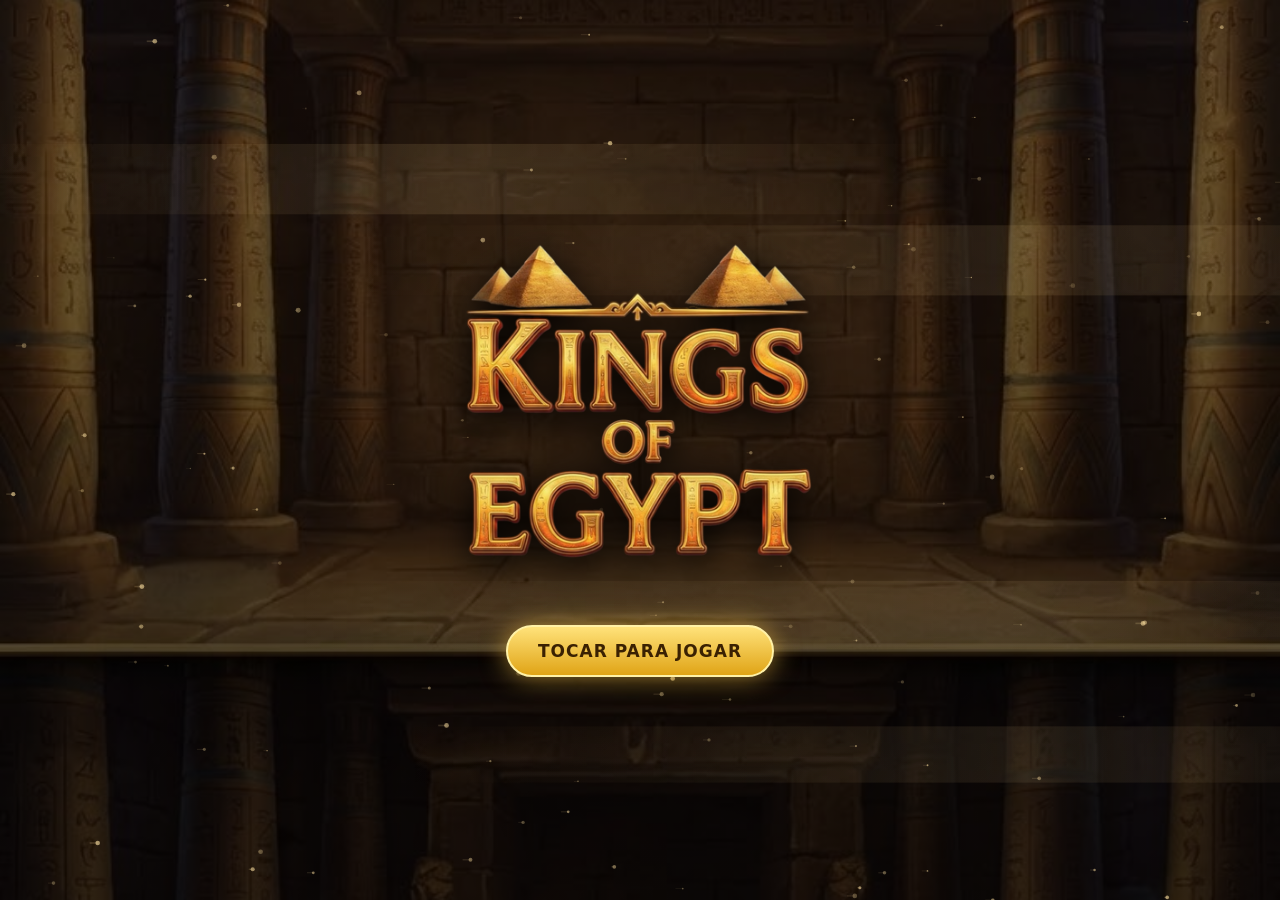
==== commit 2783f590: "Add files via upload" ====
--- a/v2/index.html
+++ b/v2/index.html
@@ -568,6 +568,8 @@
     .auto-limits input[type=number] { width: 100%; }
 
     .gamble-offer { display: none; z-index: 7; border: 2px solid #fff1a6; border-radius: calc(var(--u) * 22); font-weight: 900; font-size: calc(var(--u) * 28); letter-spacing: .05em; color: #3a2102; background: linear-gradient(180deg, #ffe27a, #e0a416); box-shadow: 0 calc(var(--u) * 4) calc(var(--u) * 10) rgba(0,0,0,.6); }
+
+    #fxCanvas { position: absolute; left: 0; top: 0; width: 100%; height: 100%; pointer-events: none; z-index: 7; }
 </style>
 </head>
 <body>
@@ -599,7 +601,7 @@
   </div>
   <div class="grp">
   <div class="clock" id="clock">10:30</div>
-  <div class="ver" id="gameVersion">v1.51</div>
+  <div class="ver" id="gameVersion">v1.52</div>
   <img class="title-img" src="assets/img/title.png" alt="Kings of Egypt" style="left:calc(var(--u)*36.00);top:calc(var(--u)*100.00);width:calc(var(--u)*696.00);height:calc(var(--u)*120.00);">
   <div class="deco d1" style="left:calc(var(--u)*110.00);top:calc(var(--u)*222.00);width:calc(var(--u)*100.00);height:calc(var(--u)*100.00);"><img src="assets/img/eye-of-horus.svg" alt="" draggable="false"></div><div class="deco d2" style="left:calc(var(--u)*222.00);top:calc(var(--u)*222.00);width:calc(var(--u)*100.00);height:calc(var(--u)*100.00);"><img src="assets/img/scarab.svg" alt="" draggable="false"></div><div class="deco d3" style="left:calc(var(--u)*334.00);top:calc(var(--u)*222.00);width:calc(var(--u)*100.00);height:calc(var(--u)*100.00);"><img src="assets/img/ankh.svg" alt="" draggable="false"></div><div class="deco d4" style="left:calc(var(--u)*446.00);top:calc(var(--u)*222.00);width:calc(var(--u)*100.00);height:calc(var(--u)*100.00);"><img src="assets/img/djed-pillar.svg" alt="" draggable="false"></div><div class="deco d5" style="left:calc(var(--u)*558.00);top:calc(var(--u)*222.00);width:calc(var(--u)*100.00);height:calc(var(--u)*100.00);"><img src="assets/img/feather-maat.svg" alt="" draggable="false"></div>
   <div class="expanding-banner" id="expandingSymbolBanner" style="left:calc(var(--u)*60.00);top:calc(var(--u)*222.00);width:calc(var(--u)*648.00);height:calc(var(--u)*100.00);"><span id="expLabel">SÍMBOLO EXPANSIVO:</span><span class="icon" id="expSymbolIcon"></span></div>
@@ -972,6 +974,7 @@
   </div>
 </div>
 
+<script src="assets/js/pixi.min.js"></script>
 <script>
 
   // Áudio sintetizado localmente: começa ligado em cada nova sessão.
@@ -997,7 +1000,8 @@
     const gain = ctx.createGain();
     const start = ctx.currentTime + delay;
     osc.type = type;
-    osc.frequency.setValueAtTime(freq, start);    gain.gain.setValueAtTime(0.0001, start);
+    osc.frequency.setValueAtTime(freq, start);
+    gain.gain.setValueAtTime(0.0001, start);
     gain.gain.exponentialRampToValueAtTime(volume, start + 0.012);
     gain.gain.exponentialRampToValueAtTime(0.0001, start + duration);
     osc.connect(gain); gain.connect(ctx.destination);
@@ -1090,6 +1094,10 @@
   function playBonusStart() { if (playEl(startEl)) duckMusic(2500); }
   function playBonusEnd() { if (playEl(endEl)) duckMusic(4500); }
   function showWinPopup(amount) {
+    const _bet = getTotalBetCash();
+    const _w = FX.expandWait();
+    if (_w > 0) { if (amount >= BIGWIN_MIN_MULT * _bet) FX.holdBig(_w, amount, _bet); setTimeout(() => showWinPopup(amount), _w); return; }   // espera pela animação de expansão
+    if (FX.ready && amount >= BIGWIN_MIN_MULT * _bet && FX.bigWin(amount, _bet)) return;   // prémios grandes: ecrã BIG WIN em vez do número
     const el = document.getElementById('winPopup');
     el.textContent = '+' + amount.toFixed(2).replace('.', ',') + ' €';
     el.style.fontSize = el.textContent.length > 9 ? 'calc(var(--u) * 84)' : '';
@@ -1355,6 +1363,218 @@
   }
 
 
+  // ===== Efeitos gráficos em PixiJS =====
+  // Camada transparente por cima dos tambores (o design e a lógica do jogo não mudam). Se o PixiJS/WebGL falhar, o jogo corre igual, sem efeitos.
+  const FX = (function () {
+    const S = { ready: false, app: null, host: null, cv: null, tex: {}, sym: {}, parts: [], anims: [], win: null, big: null, bigUntil: 0, idle: 0 };
+    const BIG_MULT = [15, 40, 100];   // BIG WIN / MEGA WIN / EPIC WIN a partir de 15x / 40x / 100x o total apostado
+    const now = () => performance.now();
+    const rnd = (a, b) => a + Math.random() * (b - a);
+    const safe = fn => function () { try { return fn.apply(null, arguments); } catch (e) { fail(e); return false; } };
+    function fail(e) { try { console.warn('FX desligado:', e); } catch (x) {} S.ready = false; if (S.cv) S.cv.style.display = 'none'; }
+
+    function canvasTex(w, h, draw) { const c = document.createElement('canvas'); c.width = w; c.height = h; draw(c.getContext('2d'), w, h); return PIXI.Texture.from(c); }
+    function makeTextures() {
+      S.tex.spark = canvasTex(64, 64, (g, w, h) => { const r = g.createRadialGradient(w / 2, h / 2, 0, w / 2, h / 2, w / 2);
+        r.addColorStop(0, 'rgba(255,255,255,1)'); r.addColorStop(.25, 'rgba(255,236,150,.95)'); r.addColorStop(.6, 'rgba(255,190,60,.35)'); r.addColorStop(1, 'rgba(255,170,40,0)'); g.fillStyle = r; g.fillRect(0, 0, w, h); });
+      S.tex.coin = canvasTex(64, 64, (g, w, h) => { const r = g.createRadialGradient(w * .4, h * .35, 2, w / 2, h / 2, w / 2);
+        r.addColorStop(0, '#fff6b8'); r.addColorStop(.55, '#f0b92e'); r.addColorStop(1, '#9a5f12'); g.fillStyle = r; g.beginPath(); g.arc(w / 2, h / 2, w / 2 - 3, 0, 6.2832); g.fill();
+        g.strokeStyle = '#6b3d08'; g.lineWidth = 3; g.stroke(); g.strokeStyle = 'rgba(255,240,170,.8)'; g.lineWidth = 2; g.beginPath(); g.arc(w / 2, h / 2, w / 2 - 12, 0, 6.2832); g.stroke(); });
+    }
+    function loadSym(sym) {
+      if (S.sym[sym] || !IMG[sym]) return;
+      const img = new Image(); img.onload = () => { try { S.sym[sym] = PIXI.Texture.from(img); } catch (e) {} }; img.src = IMG[sym];
+    }
+    function geom() {
+      const host = S.host.getBoundingClientRect(), rc = document.getElementById('reelsContainer').getBoundingClientRect();
+      return { x0: rc.left - host.left, y0: rc.top - host.top, cw: rc.width / 5, ch: rc.height / 3, W: host.width, H: host.height };
+    }
+    const cell = (G, r, row) => ({ x: G.x0 + r * G.cw, y: G.y0 + row * G.ch, w: G.cw, h: G.ch, cx: G.x0 + (r + .5) * G.cw, cy: G.y0 + (row + .5) * G.ch });
+    function wake() { if (S.ready && !S.app.ticker.started) S.app.ticker.start(); S.idle = 0; }
+    function anim(ms, fn, done) { S.anims.push({ t0: now(), ms: ms, fn: fn, done: done }); wake(); }
+
+    function spawn(x, y, o) {
+      const s = new PIXI.Sprite(o.tex || S.tex.spark); s.anchor.set(.5); s.position.set(x, y); s.blendMode = o.add === false ? 'normal' : 'add'; s.tint = o.tint || 0xffffff;
+      S.layers.fx.addChild(s);
+      S.parts.push({ s: s, vx: o.vx || 0, vy: o.vy || 0, g: o.g || 0, life: 0, max: o.life || .8, sc: o.sc || .4, a0: o.a || 1, rot: o.rot || 0, coin: !!o.coin, ph: Math.random() * 6.28 });
+      s.scale.set(o.sc || .4); wake();
+    }
+    function sparks(x, y, n, spd, sc) { for (let i = 0; i < n; i++) { const a = rnd(0, 6.2832), v = rnd(spd * .3, spd); spawn(x, y, { vx: Math.cos(a) * v, vy: Math.sin(a) * v - spd * .2, g: spd * .8, life: rnd(.5, 1.1), sc: rnd(sc * .5, sc), tint: Math.random() < .5 ? 0xffe27a : 0xffffff }); } }
+
+    // ---- brilho e linhas nas vitórias ----
+    function clearWin() {
+      if (!S.win) return; S.win.objs.forEach(o => { try { o.destroy(); } catch (e) {} }); S.win = null;
+    }
+    function frame(c) {
+      const g = new PIXI.Graphics(), p = c.w * .035, rr = c.w * .09;
+      g.blendMode = 'add';
+      g.roundRect(c.x + p, c.y + p, c.w - 2 * p, c.h - 2 * p, rr).fill({ color: 0xffd34a, alpha: .08 });
+      g.roundRect(c.x + p, c.y + p, c.w - 2 * p, c.h - 2 * p, rr).stroke({ width: c.w * .09, color: 0xffb62e, alpha: .30 });
+      g.roundRect(c.x + p, c.y + p, c.w - 2 * p, c.h - 2 * p, rr).stroke({ width: c.w * .045, color: 0xffe27a, alpha: .75 });
+      g.roundRect(c.x + p, c.y + p, c.w - 2 * p, c.h - 2 * p, rr).stroke({ width: c.w * .018, color: 0xffffff, alpha: .95 });
+      return g;
+    }
+    function win(lines, extra) {
+      if (!S.ready) return false;
+      clearWin(); const G = geom(), seen = {}, cells = [], objs = [];
+      const add = (r, row) => { const k = r + ':' + row; if (!seen[k]) { seen[k] = 1; cells.push(cell(G, r, row)); } };
+      (lines || []).forEach(l => l.forEach(p => add(p.r, p.row))); (extra || []).forEach(p => add(p.r, p.row));
+      if (!cells.length) return false;
+      const frames = cells.map(c => { const g = frame(c); S.layers.win.addChild(g); objs.push(g); return g; });
+      const lineG = new PIXI.Graphics(); lineG.blendMode = 'add'; S.layers.win.addChild(lineG); objs.push(lineG);
+      S.win = { objs: objs, frames: frames, cells: cells, lines: (lines || []).map(l => l.map(p => cell(G, p.r, p.row))), lineG: lineG, t0: now(), G: G };
+      wake(); return true;
+    }
+    function updateWin(dt, t) {
+      const w = S.win, el = (t - w.t0) / 1000;
+      if (el < 3.6) {
+        const k = .7 + .3 * Math.sin(el * 8);
+        w.frames.forEach(f => { f.alpha = k; });
+        const g = w.lineG; g.clear();
+        if (w.lines.length && el < 3.3) {
+          const L = w.lines[Math.floor(el / .7) % w.lines.length];
+          g.moveTo(L[0].cx, L[0].cy); L.slice(1).forEach(c => g.lineTo(c.cx, c.cy));
+          g.stroke({ width: w.G.cw * .11, color: 0xffb62e, alpha: .42, cap: 'round', join: 'round' });
+          g.moveTo(L[0].cx, L[0].cy); L.slice(1).forEach(c => g.lineTo(c.cx, c.cy));
+          g.stroke({ width: w.G.cw * .035, color: 0xfff1b0, alpha: .95, cap: 'round', join: 'round' });
+          L.forEach(c => g.circle(c.cx, c.cy, w.G.cw * .05).fill({ color: 0xffffff, alpha: .9 }));
+        }
+        if (el < 2 && Math.random() < dt * 40) { const c = w.cells[Math.floor(Math.random() * w.cells.length)], side = Math.floor(Math.random() * 4);
+          const px = side < 2 ? rnd(c.x, c.x + c.w) : (side === 2 ? c.x : c.x + c.w), py = side < 2 ? (side === 0 ? c.y : c.y + c.h) : rnd(c.y, c.y + c.h);
+          spawn(px, py, { vx: rnd(-30, 30), vy: rnd(-60, -10), g: 40, life: rnd(.5, .9), sc: rnd(.18, .4), tint: 0xffe27a }); }
+        return true;
+      }
+      if (!w.frozen) { w.frozen = true; w.lineG.clear(); w.frames.forEach(f => { f.alpha = .85; }); return true; }   // fica estático e o ticker pode dormir
+      return false;
+    }
+    function burst(r, row) {
+      if (!S.ready) return false; const c = cell(geom(), r, row); sparks(c.cx, c.cy, 22, c.w * 2.2, .55);
+      const g = new PIXI.Graphics(); g.blendMode = 'add'; S.layers.fx.addChild(g);
+      anim(520, k => { g.clear(); g.circle(c.cx, c.cy, c.w * (.3 + .7 * k)).stroke({ width: c.w * .06 * (1 - k), color: 0xffe27a, alpha: .9 * (1 - k) }); }, () => g.destroy());
+      return true;
+    }
+
+    // ---- expansão do símbolo no tambor inteiro ----
+    function expand(plan, swap) {
+      if (!S.ready) return false;
+      const G = geom();
+      plan.forEach(e => {
+        const tex = S.sym[e.sym];
+        e.reels.forEach((r, ri) => {
+          const x = G.x0 + r * G.cw, y = G.y0, h = G.ch * 3;
+          const flash = new PIXI.Graphics(); flash.blendMode = 'add'; S.layers.fx.addChild(flash);
+          anim(650, k => { flash.clear(); const a = k < .25 ? k / .25 : 1 - (k - .25) / .75; flash.rect(x, y, G.cw, h).fill({ color: 0xfff3b0, alpha: .75 * a }); }, () => flash.destroy());
+          const beam = new PIXI.Sprite(S.tex.spark); beam.anchor.set(.5); beam.blendMode = 'add'; beam.position.set(x + G.cw / 2, y + h / 2); beam.width = G.cw * 1.5; beam.height = h * 1.25; beam.alpha = 0; S.layers.fx.addChild(beam);
+          anim(800, k => { beam.alpha = .8 * Math.sin(Math.PI * k); }, () => beam.destroy());
+          if (tex) [1, 0, 2].forEach((row, i) => {
+            const s = new PIXI.Sprite(tex); s.anchor.set(.5); const base = Math.min(G.cw * .94 / tex.width, G.ch * .94 / tex.height); s.position.set(x + G.cw / 2, y + (row + .5) * G.ch); s.scale.set(0); S.layers.fx.addChild(s);
+            const d0 = i * 90;
+            anim(900 + d0, k => { const tt = Math.max(0, (k * (900 + d0) - d0) / 900); const b = tt < .55 ? tt / .55 * 1.18 : 1.18 - .18 * ((tt - .55) / .45); s.scale.set(base * Math.max(0, b)); }, () => s.destroy());
+          });
+          sparks(x + G.cw / 2, y + h / 2, 26, G.cw * 2.4, .6);
+        });
+      });
+      S.busyUntil = now() + 1150;   // o BIG WIN espera que a expansão acabe
+      setTimeout(swap, 430); wake(); return true;
+    }
+
+    // ---- BIG WIN / MEGA WIN / EPIC WIN com contagem ----
+    function goldFill() {
+      try { return new PIXI.FillGradient({ type: 'linear', start: { x: 0, y: 0 }, end: { x: 0, y: 1 }, colorStops: [{ offset: 0, color: '#fff6c0' }, { offset: .5, color: '#f0b92e' }, { offset: 1, color: '#9a5f12' }], textureSpace: 'local' }); } catch (e) { return '#ffd24a'; }
+    }
+    function endBig() {
+      const b = S.big; if (!b) return; S.big = null; S.cv.style.pointerEvents = 'none';
+      try { b.root.destroy({ children: true }); } catch (e) {}
+    }
+    function bigWin(amount, bet) {
+      if (!S.ready) return false;
+      endBig();
+      const G = geom(), u = G.W / 768, W = G.W, H = G.H;
+      const tierOf = v => v >= bet * BIG_MULT[2] ? 2 : (v >= bet * BIG_MULT[1] ? 1 : 0);
+      const names = ['BIG WIN', 'MEGA WIN', 'EPIC WIN'], dur = [3800, 5200, 6800][tierOf(amount)];
+      const root = new PIXI.Container(); S.layers.top.addChild(root);
+      const dim = new PIXI.Graphics(); dim.rect(0, 0, W, H).fill({ color: 0x000000, alpha: .74 }); root.addChild(dim);
+      const rays = new PIXI.Graphics(); rays.blendMode = 'add'; root.addChild(rays); rays.position.set(W / 2, H * .42);
+      const R = Math.max(W, H);
+      for (let i = 0; i < 14; i++) { const a1 = i / 14 * 6.2832, a2 = a1 + 6.2832 / 28; rays.poly([0, 0, Math.cos(a1) * R, Math.sin(a1) * R, Math.cos(a2) * R, Math.sin(a2) * R]).fill({ color: 0xffc83a, alpha: .16 }); }
+      const glow = new PIXI.Sprite(S.tex.spark); glow.anchor.set(.5); glow.blendMode = 'add'; glow.position.set(W / 2, H * .42); glow.width = W * 1.3; glow.height = W * 1.3; glow.alpha = .55; root.addChild(glow);
+      const style = (size, stroke) => ({ fontFamily: 'Georgia, "Times New Roman", serif', fontSize: size, fontWeight: '900', fill: goldFill(), stroke: { color: 0x4a2a00, width: stroke, join: 'round' }, dropShadow: { color: 0x000000, alpha: .6, blur: 8 * u, distance: 8 * u, angle: Math.PI / 2 }, align: 'center' });
+      const title = new PIXI.Text({ text: names[0], style: style(128 * u, 14 * u) }); title.anchor.set(.5); title.position.set(W / 2, H * .34); root.addChild(title);
+      const titleFit = () => Math.min(1, W * .9 / (title.width / (title.scale.x || 1)));
+      const amt = new PIXI.Text({ text: '0,00 €', style: style(100 * u, 12 * u) }); amt.anchor.set(.5); amt.position.set(W / 2, H * .49); root.addChild(amt);
+      const hint = new PIXI.Text({ text: 'toque para continuar', style: { fontFamily: 'Georgia, serif', fontSize: 22 * u, fill: 0xf1dfa6 } }); hint.anchor.set(.5); hint.position.set(W / 2, H * .6); hint.alpha = .7; root.addChild(hint);
+      S.big = { fit: titleFit, root: root, dim: dim, rays: rays, glow: glow, title: title, amt: amt, hint: hint, t0: now(), dur: dur, amount: amount, bet: bet, tier: 0, coinT: 0, u: u, W: W, H: H, done: false, out: 0 };
+      S.bigUntil = now() + dur + 1500;
+      S.cv.style.pointerEvents = 'auto';
+      S.cv.addEventListener('pointerdown', skipBig, { once: true });
+      try { tone(523, .15, 'triangle', .06); tone(659, .15, 'triangle', .06, .12); tone(784, .35, 'triangle', .06, .24); } catch (e) {}
+      wake(); return true;
+    }
+    function skipBig() { const b = S.big; if (!b) return; if (!b.done) { b.t0 = now() - b.dur; } else { b.out = Math.max(b.out, .01); b.t0 = now() - b.dur - 1500; } }
+    function updateBig(dt, t) {
+      const b = S.big, el = t - b.t0, k = Math.min(1, el / b.dur), e = 1 - Math.pow(1 - k, 3);
+      const val = b.amount * e; b.amt.text = val.toFixed(2).replace('.', ',') + ' €';
+      const tier = val >= b.bet * BIG_MULT[2] ? 2 : (val >= b.bet * BIG_MULT[1] ? 1 : 0);
+      if (tier !== b.tier) { b.tier = tier; b.title.text = ['BIG WIN', 'MEGA WIN', 'EPIC WIN'][tier]; b.fitK = null; b.pop = t; sparks(b.W / 2, b.H * .34, 34, b.W * .9, .8); try { tone(880, .2, 'triangle', .05); } catch (x) {} }
+      const pulse = 1 + .05 * Math.sin(t / 140) + (b.pop && t - b.pop < 350 ? .25 * (1 - (t - b.pop) / 350) : 0);
+      if (b.fitK == null) { b.title.scale.set(1); b.fitK = b.fit(); }
+      b.title.scale.set(pulse * b.fitK); b.amt.scale.set(1 + .03 * Math.sin(t / 90));
+      b.rays.rotation += dt * .25; b.glow.alpha = .45 + .15 * Math.sin(t / 300);
+      b.coinT += dt;   // chuva de moedas
+      const rate = k < 1 ? 55 : 0;
+      while (b.coinT > 1 / Math.max(1, rate) && rate > 0) { b.coinT -= 1 / rate; spawn(rnd(0, b.W), -20, { tex: S.tex.coin, add: false, vx: rnd(-40, 40), vy: rnd(380, 700) * b.u * 1.3, g: 500 * b.u, life: 2.2, sc: rnd(.45, .8) * b.u * 1.5, rot: rnd(-3, 3), coin: true }); }
+      if (k >= 1 && !b.done) { b.done = true; b.hint.alpha = 1; b.holdAt = t; }
+      if (b.done && t - b.holdAt > 1200 && !b.fading) { b.fading = t; }
+      if (b.fading) { const f = Math.min(1, (t - b.fading) / 450); b.root.alpha = 1 - f; if (f >= 1) { endBig(); return false; } }
+      return true;
+    }
+
+    function tick(tk) {
+      const dt = Math.min(.05, tk.deltaMS / 1000), t = now(); let active = false;
+      for (let i = S.parts.length - 1; i >= 0; i--) {
+        const p = S.parts[i]; p.life += dt;
+        if (p.life >= p.max) { p.s.destroy(); S.parts.splice(i, 1); continue; }
+        p.vy += p.g * dt; p.s.x += p.vx * dt; p.s.y += p.vy * dt; const k = p.life / p.max;
+        if (p.coin) { p.ph += dt * 8; p.s.scale.x = Math.abs(Math.cos(p.ph)) * p.sc; p.s.scale.y = p.sc; p.s.alpha = k > .8 ? (1 - k) / .2 : 1; }
+        else { p.s.alpha = p.a0 * (1 - k); p.s.scale.set(p.sc * (1 - .4 * k)); p.s.rotation += p.rot * dt; }
+        active = true;
+      }
+      for (let i = S.anims.length - 1; i >= 0; i--) {
+        const a = S.anims[i], k = Math.min(1, (t - a.t0) / a.ms); a.fn(k); active = true;
+        if (k >= 1) { S.anims.splice(i, 1); if (a.done) a.done(); }
+      }
+      if (S.win && updateWin(dt, t)) active = true;
+      if (S.big && updateBig(dt, t)) active = true;
+      try { S.app.renderer.render({ container: S.app.stage }); } catch (e) { fail(e); return; }
+      if (!active) { S.idle += dt; if (S.idle > .5) S.app.ticker.stop(); } else S.idle = 0;
+    }
+
+    async function init() {
+      if (typeof PIXI === 'undefined' || typeof window.__spinMs === 'number' || window.__noFX) return false;
+      const host = document.getElementById('game-container');
+      const app = new PIXI.Application();
+      await app.init({ backgroundAlpha: 0, antialias: true, autoDensity: true, resolution: Math.min(2, window.devicePixelRatio || 1), resizeTo: host, autoStart: false });
+      const cv = app.canvas; cv.id = 'fxCanvas'; host.appendChild(cv);
+      S.app = app; S.host = host; S.cv = cv; S.layers = { win: new PIXI.Container(), fx: new PIXI.Container(), top: new PIXI.Container() };
+      app.stage.addChild(S.layers.win, S.layers.fx, S.layers.top);
+      makeTextures(); Object.keys(IMG).forEach(loadSym);
+      try { app.ticker.remove(app.render, app); } catch (e) {}   // o render passa a ser feito no tick, com proteção contra erros de WebGL
+      app.ticker.add(tick); app.ticker.stop(); S.ready = true;
+      return true;
+    }
+    return {
+      get ready() { return S.ready; }, init: init, wake: wake,
+      win: safe(win), clear: safe(function () { if (!S.ready) return; clearWin(); }), burst: safe(burst), expand: safe(expand), bigWin: safe(bigWin),
+      bigRemaining: function () { return S.ready ? Math.max(0, S.bigUntil - now()) : 0; },
+      expandWait: function () { return S.ready ? Math.max(0, (S.busyUntil || 0) - now()) : 0; },
+      holdBig: function (wait, amount, bet) { if (!S.ready) return; const dur = amount >= bet * BIG_MULT[2] ? 6800 : (amount >= bet * BIG_MULT[1] ? 5200 : 3800); S.bigUntil = Math.max(S.bigUntil, now() + wait + dur + 1500); },
+      state: S
+    };
+  })();
+  function fxDelay() { return FX.bigRemaining(); }
+  const BIGWIN_MIN_MULT = 15;
+
+
   const COIN_VALUES = [0.01, 0.02, 0.03, 0.04, 0.05, 0.10, 0.20, 0.30, 0.40, 0.50, 0.60, 0.70, 0.80, 0.90, 1.00, 1.50, 2.00, 2.50];
 
   const PAYLINES = [
@@ -1799,6 +2019,7 @@
     bonusBookCount = 0;
     disableBetControls(true);
     hideGambleOffer();
+    FX.clear();
     
     if (autoSpinActive) {
       const spinBtn = document.getElementById('spinBtn');
@@ -1847,7 +2068,7 @@
         stripEl.innerHTML = '';
         const reelSyms = plannedGrid[r];
         gridState[r] = reelSyms;
-        reelSyms.forEach(sym => {
+        reelSyms.forEach((sym, rowIdx) => {
           const div = document.createElement('div');
           div.className = 'symbol';
           if (sym === '📖') {
@@ -1855,6 +2076,7 @@
             bonusBookCount++;
             div.classList.add('book-glow');
             playBookCue(bonusBookCount);
+            FX.burst(r, rowIdx);
           }
           div.innerHTML = symHTML(sym); div.dataset.sym = sym;
           stripEl.appendChild(div);
@@ -1897,15 +2119,12 @@
 
 
   function checkAndExpandSymbols() {
-    let total = 0;
-    expansionPlan(gridState).forEach(e => {
-      e.reels.forEach(r => {
-        document.getElementById(`strip-${r}`).querySelectorAll('.symbol').forEach(s => {
-          s.innerHTML = symHTML(e.sym); s.classList.add('expanded', 'winning');
-        });
-      });
-      total += e.win;
-    });
+    const plan = expansionPlan(gridState); let total = 0;
+    plan.forEach(e => { total += e.win; });
+    const swap = () => plan.forEach(e => e.reels.forEach(r => {
+      document.getElementById(`strip-${r}`).querySelectorAll('.symbol').forEach(s => { s.innerHTML = symHTML(e.sym); s.classList.add('expanded', 'winning'); });
+    }));
+    if (!(plan.length && FX.ready && FX.expand(plan, swap))) swap();   // com PixiJS a troca fica a meio da animação de expansão
     return total;
   }
   function refreshExpBanner() {
@@ -1920,7 +2139,7 @@
   function finishSpin(scatters) {
     if (scatters >= 3 && !inFreeSpins) pendingFreeSpins = 8;
     isSpinning = false;
-    let baseWin = 0;
+    let baseWin = 0; const winList = [];
 
     PAYLINES.forEach((line) => {
       let targetSym = null;
@@ -1939,6 +2158,7 @@
       const payInfo = PAY_DATA.find(p => p.icon === targetSym);
       if (payInfo && payInfo.pays[count]) {
         baseWin += payInfo.pays[count] * getCoinValue() * getCoinsPerLine();
+        winList.push(winningReelsIndices.map(col => ({ r: col, row: line[col] })));
         winningReelsIndices.forEach(colIndex => {
           const symbolDivs = document.getElementById(`strip-${colIndex}`).querySelectorAll('.symbol');
           if (symbolDivs[line[colIndex]]) symbolDivs[line[colIndex]].classList.add('winning');
@@ -1948,6 +2168,8 @@
 
     const scatterWin = scatterWinFor(scatters);      // 3/4/5 Pirâmides pagam 2x / 20x / 200x o total apostado
     const expandWin = checkAndExpandSymbols();
+    const scatCells = []; if (scatterWin > 0) gridState.forEach((col, r) => col.forEach((s, row) => { if (s === '📖') scatCells.push({ r: r, row: row }); }));
+    if (winList.length || scatCells.length) FX.win(winList, scatCells);   // brilho, linha premiada e faíscas
     let totalSpinWin = baseWin + scatterWin + expandWin;
 
     // TETO MÁXIMO DO COFRE: NUNCA PAGA ACIMA DO COFRE DE PRÉMIOS
@@ -1975,7 +2197,7 @@
         // pausa de 4 s: dá para ver as Pirâmides, as linhas premiadas e o valor do prémio antes da escolha do símbolo expansivo
         bonusWaiting = true; isSpinning = true;
         document.getElementById('statusBanner').innerText = totalSpinWin > 0 ? 'BÓNUS ATIVADO! PRÉMIO ' + totalSpinWin.toFixed(2) + ' €' : 'BÓNUS ATIVADO!';
-        setTimeout(() => { bonusWaiting = false; isSpinning = false; openBonusRoulette(); saveGame(); }, BONUS_REVEAL_MS);
+        setTimeout(() => { bonusWaiting = false; isSpinning = false; openBonusRoulette(); saveGame(); }, Math.max(BONUS_REVEAL_MS, fxDelay() ? fxDelay() + 300 : 0));
       } else {
         // Re-trigger: +8 spins e um novo símbolo expansivo (até 9); com os 9 ativos, +10 spins
         const allExp = expandingSymbols.length >= 9;
@@ -1996,7 +2218,8 @@
 
     if (inFreeSpins) {
       processFreeSpinStep(totalSpinWin);
-    } else {      if (totalSpinWin > 0) {
+    } else {
+      if (totalSpinWin > 0) {
         balance += totalSpinWin;
         totalPayoutsStat += totalSpinWin;
       }
@@ -2018,7 +2241,7 @@
         if (autoSpinCount <= 0 || (winLim > 0 && totalSpinWin >= winLim) || (balLim > 0 && balance < balLim)) {
           stopAutoSpin();
         } else {
-          setTimeout(() => triggerSpin(), isTurbo ? 400 : 800);
+          setTimeout(() => triggerSpin(), (isTurbo ? 400 : 800) + fxDelay());
         }
       } else if (totalSpinWin > 0 && GAMBLE_ENABLED) {
         offerGamble(totalSpinWin);
@@ -2037,7 +2260,7 @@
     // FIM LIMPO E RIGOROSO EXATAMENTE NO ZERO
     if(freeSpinsLeft > 0) {
       document.getElementById('statusBanner').innerText = `FREE SPINS: ${freeSpinsLeft} RESTANTES`;
-      setTimeout(() => triggerSpin(true), isTurbo ? 600 : 1200);
+      setTimeout(() => triggerSpin(true), (isTurbo ? 600 : 1200) + fxDelay());
     } else {
       balance += bonusTotalWinAccumulated;
       totalPayoutsStat += bonusTotalWinAccumulated;
@@ -2046,9 +2269,9 @@
       document.getElementById('statusBanner').innerText = "BÓNUS ENCERRADO";
       document.getElementById('celebrationTotalWin').innerText = bonusTotalWinAccumulated.toFixed(2) + ' €';
       // A celebração é uma janela de fim de bónus e tem de abrir mesmo com inFreeSpins=true.
-      document.getElementById('bonus-celebration-modal').classList.add('active');
       bonusClosePending = true;
-      playBonusEnd();
+      const showCel = () => { document.getElementById('bonus-celebration-modal').classList.add('active'); playBonusEnd(); };
+      if (fxDelay() > 0) setTimeout(showCel, fxDelay() + 200); else showCel();
     }
   }
 
@@ -2435,7 +2658,7 @@
     m.appendChild(card); document.body.appendChild(m);
   });
 
-  const GAME_VERSION = 'v1.51';   // regra: cada atualização sobe 1 (v1.47 -> v1.48 ... v1.99 -> v2.00)
+  const GAME_VERSION = 'v1.52';   // regra: cada atualização sobe 1 (v1.47 -> v1.48 ... v1.99 -> v2.00)
   document.getElementById('gameVersion').textContent = GAME_VERSION;
   restoreGame();
   saveBlocked = false; saveGame();
@@ -2444,6 +2667,7 @@
   document.addEventListener('visibilitychange', function () { if (document.hidden) saveGame(); });
   let _sv = null; document.addEventListener('input', function () { clearTimeout(_sv); _sv = setTimeout(saveGame, 300); });
   startSand(document.getElementById('sandGame'));
+  FX.init().catch(function (e) { console.warn('Efeitos PixiJS indisponíveis:', e); });
   const stopLoadSand = startSand(document.getElementById('sandLoad'));
 
   // Auto-Spin: o botão mostra as voltas que restam
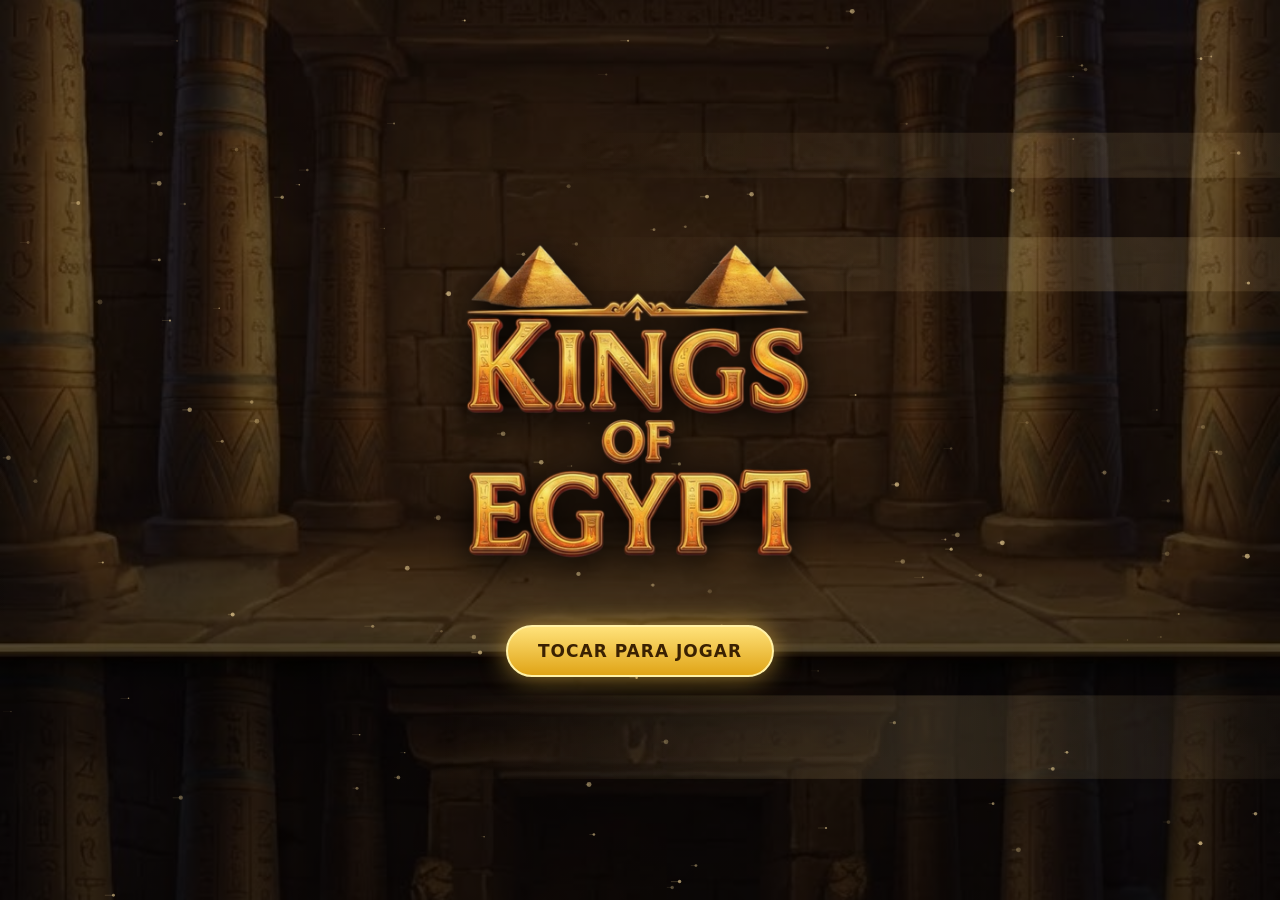
==== commit d1bf18c6: "Add files via upload" ====
--- a/v2/index.html
+++ b/v2/index.html
@@ -570,6 +570,19 @@
     .gamble-offer { display: none; z-index: 7; border: 2px solid #fff1a6; border-radius: calc(var(--u) * 22); font-weight: 900; font-size: calc(var(--u) * 28); letter-spacing: .05em; color: #3a2102; background: linear-gradient(180deg, #ffe27a, #e0a416); box-shadow: 0 calc(var(--u) * 4) calc(var(--u) * 10) rgba(0,0,0,.6); }
 
     #fxCanvas { position: absolute; left: 0; top: 0; width: 100%; height: 100%; pointer-events: none; z-index: 7; }
+
+    /* ===== v1.53: sem seleção azul/menu de imagem + balão de prémios ===== */
+    html, body, * { -webkit-user-select: none; user-select: none; -webkit-touch-callout: none; }
+    input, textarea, select { -webkit-user-select: text; user-select: text; }
+    ::selection { background: transparent; }
+    img { -webkit-user-drag: none; user-drag: none; -webkit-touch-callout: none; }
+    .sym-tip { display: none; z-index: 9; pointer-events: none; min-width: calc(var(--u) * 330); max-width: 90%; padding: 10px 12px; border-radius: 12px; border: 2px solid #d9a940;
+      background: linear-gradient(180deg, rgba(40,28,12,.97), rgba(16,10,5,.97)); box-shadow: 0 8px 22px rgba(0,0,0,.7), 0 0 18px rgba(255,190,70,.25); color: #f4ead0; font-size: calc(var(--u) * 24); line-height: 1.35; }
+    .sym-tip .tip-head { display: flex; align-items: center; gap: 10px; font-weight: 900; color: #ffda73; font-size: calc(var(--u) * 27); margin-bottom: 6px; }
+    .sym-tip .tip-head svg, .sym-tip .tip-head img { width: calc(var(--u) * 52); height: calc(var(--u) * 52); object-fit: contain; }
+    .sym-tip .tip-row { display: flex; justify-content: space-between; gap: 14px; border-top: 1px solid rgba(212,174,80,.18); padding: 2px 0; }
+    .sym-tip .tip-row b { color: #7cd927; white-space: nowrap; }
+    .sym-tip .tip-note { font-size: calc(var(--u) * 20); color: #b9a77a; margin-top: 4px; }
 </style>
 </head>
 <body>
@@ -601,7 +614,7 @@
   </div>
   <div class="grp">
   <div class="clock" id="clock">10:30</div>
-  <div class="ver" id="gameVersion">v1.52</div>
+  <div class="ver" id="gameVersion">v1.53</div>
   <img class="title-img" src="assets/img/title.png" alt="Kings of Egypt" style="left:calc(var(--u)*36.00);top:calc(var(--u)*100.00);width:calc(var(--u)*696.00);height:calc(var(--u)*120.00);">
   <div class="deco d1" style="left:calc(var(--u)*110.00);top:calc(var(--u)*222.00);width:calc(var(--u)*100.00);height:calc(var(--u)*100.00);"><img src="assets/img/eye-of-horus.svg" alt="" draggable="false"></div><div class="deco d2" style="left:calc(var(--u)*222.00);top:calc(var(--u)*222.00);width:calc(var(--u)*100.00);height:calc(var(--u)*100.00);"><img src="assets/img/scarab.svg" alt="" draggable="false"></div><div class="deco d3" style="left:calc(var(--u)*334.00);top:calc(var(--u)*222.00);width:calc(var(--u)*100.00);height:calc(var(--u)*100.00);"><img src="assets/img/ankh.svg" alt="" draggable="false"></div><div class="deco d4" style="left:calc(var(--u)*446.00);top:calc(var(--u)*222.00);width:calc(var(--u)*100.00);height:calc(var(--u)*100.00);"><img src="assets/img/djed-pillar.svg" alt="" draggable="false"></div><div class="deco d5" style="left:calc(var(--u)*558.00);top:calc(var(--u)*222.00);width:calc(var(--u)*100.00);height:calc(var(--u)*100.00);"><img src="assets/img/feather-maat.svg" alt="" draggable="false"></div>
   <div class="expanding-banner" id="expandingSymbolBanner" style="left:calc(var(--u)*60.00);top:calc(var(--u)*222.00);width:calc(var(--u)*648.00);height:calc(var(--u)*100.00);"><span id="expLabel">SÍMBOLO EXPANSIVO:</span><span class="icon" id="expSymbolIcon"></span></div>
@@ -807,11 +820,11 @@
       <div style="color:#ffda73; font-weight:bold; font-size:13px;">Regras do Kings of Egypt</div>
       <div>• <b>Jogo fictício:</b> utiliza apenas créditos virtuais, sem dinheiro real.</div>
       <div>• <b>Grelha & Linhas:</b> 5 tambores, 3 filas e 10 linhas de pagamento fixas (ver separador Prémios). Os prémios pagam da esquerda para a direita.</div>
-      <div>• <b>Pirâmide (Wild e Scatter):</b> substitui os restantes símbolos e é o Scatter: com 3, 4 ou 5 Pirâmides em qualquer posição paga 2×, 20× ou 200× o total apostado. Surge no máximo 1 vez por tambor, e o mesmo símbolo alto não se repete no mesmo tambor.</div>
+      <div>• <b>Pirâmide (Wild e Scatter):</b> substitui os restantes símbolos e é o Scatter: com 3, 4 ou 5 Pirâmides em qualquer posição paga 20×, 100× ou 500× o total apostado (no jogo normal e no bónus). No jogo normal, 2 Pirâmides seguidas a começar no 1.º tambor pagam 5× o total apostado. Surge no máximo 1 vez por tambor, e o mesmo símbolo alto não se repete no mesmo tambor.</div>
       <div>• <b>Free Spins:</b> 3, 4 ou 5 Pirâmides ativam 8 Free Spins, com um Símbolo Expansivo sorteado por roleta.</div>
-      <div>• <b>Símbolo Expansivo:</b> nos Free Spins, expande-se pelo tambor inteiro quando aparece em 2 ou mais tambores (símbolos altos) ou em 3 ou mais (símbolos baixos).</div>
-      <div>• <b>Re-trigger:</b> cada vez que saem 3 ou mais Pirâmides nos Free Spins ganha +8 spins e um novo Símbolo Expansivo (até 9 ativos ao mesmo tempo; com os 9 ativos, +10 spins).</div>
-      <div>• <b>Comprar Bónus:</b> disponível com aposta total de 1,00 € ou mais; custa 10× a aposta total. A máquina faz uma jogada grátis que ativa 3, 4 ou 5 Pirâmides (4 e 5 são mais raras e dependem do cofre).</div>
+      <div>• <b>Símbolo Expansivo:</b> nos Free Spins, expande-se pelo tambor inteiro quando aparece em 2 ou mais tambores (símbolos altos) ou em 3 ou mais (símbolos baixos). Os símbolos expansivos expandem um a um, do prémio menor para o maior (10, J, Q, K, A, Osiris, Hórus, Anúbis, Rá), e os prémios somam-se.</div>
+      <div>• <b>Re-trigger:</b> cada vez que saem 3 ou mais Pirâmides nos Free Spins ganha +8 spins e um símbolo expansivo extra, sorteado numa nova roleta (até 9 ativos ao mesmo tempo; com os 9 ativos, +10 spins).</div>
+      <div>• <b>Comprar Bónus:</b> disponível com aposta total de 1,00 € ou mais; custa 10× a aposta total. A máquina faz uma jogada grátis que ativa 3, 4 ou 5 Pirâmides (4 e 5 são mais raras e dependem do cofre). A jogada da compra não paga o prémio do scatter.</div>
       <div>• <b>Turbo e Auto-Spin:</b> o Turbo acelera as rodadas; o Auto-Spin joga 10, 20, 50, 75, 100 ou 200 rodadas e pára a qualquer momento. Em Menu > Apostas pode definir limites: parar com um prémio, com um saldo mínimo ou quando sair bónus.</div>
       <div>• <b>Gamble:</b> depois de um prémio no jogo normal (fora de Auto-Spin e de Free Spins) aparece durante alguns segundos o botão GAMBLE: pode apostar o prémio na cor (× 2) ou no naipe (× 4), até 5 vezes seguidas. Só fica disponível se o cofre de prémios cobrir o ganho. Se jogar de novo, o prémio fica recolhido.</div>
       <div>• <b>Prémio máximo:</b> nenhuma jogada paga mais de 5.000× o total apostado.</div>
@@ -1093,14 +1106,14 @@
   }
   function playBonusStart() { if (playEl(startEl)) duckMusic(2500); }
   function playBonusEnd() { if (playEl(endEl)) duckMusic(4500); }
-  function showWinPopup(amount) {
+  function showWinPopup(amount, short) {   // short: versão curta do BIG WIN (antes do bónus / re-trigger, para a espera ficar nos ~3 s)
     const _bet = getTotalBetCash();
-    const _w = FX.expandWait();
-    if (_w > 0) { if (amount >= BIGWIN_MIN_MULT * _bet) FX.holdBig(_w, amount, _bet); setTimeout(() => showWinPopup(amount), _w); return; }   // espera pela animação de expansão
-    if (FX.ready && amount >= BIGWIN_MIN_MULT * _bet && FX.bigWin(amount, _bet)) return;   // prémios grandes: ecrã BIG WIN em vez do número
+    const _w = expandWait();
+    if (_w > 0) { if (amount >= BIGWIN_MIN_MULT * _bet) FX.holdBig(_w, amount, _bet, short); setTimeout(() => showWinPopup(amount, short), _w); return; }   // espera pela animação de expansão
+    if (FX.ready && amount >= BIGWIN_MIN_MULT * _bet && FX.bigWin(amount, _bet, short)) return;   // prémios grandes: ecrã BIG WIN em vez do número
     const el = document.getElementById('winPopup');
-    el.textContent = '+' + amount.toFixed(2).replace('.', ',') + ' €';
-    el.style.fontSize = el.textContent.length > 9 ? 'calc(var(--u) * 84)' : '';
+    el.textContent = amount.toFixed(2).replace('.', ',') + ' €';
+    el.style.fontSize = el.textContent.length > 8 ? 'calc(var(--u) * 84)' : '';
     el.classList.remove('show'); void el.offsetWidth; el.classList.add('show');
   }
   document.addEventListener('visibilitychange', syncMusic);
@@ -1201,7 +1214,7 @@
       adminPassword, depositPassword, withdrawPassword, collabPercentage, isTurbo, soundEnabled, selectedAutoSpinsOption,
       inputs, checks, grid: gridState,
       bonus: { inFreeSpins, freeSpinsLeft, bonusTotalWinAccumulated, expandingSymbols, pendingFreeSpins, pendingExpandChoice,
-        roulette: bonusWaiting || document.getElementById('bonus-roulette-modal').classList.contains('active'), celebration: bonusClosePending },
+        roulette: !retriggerState && (bonusWaiting || document.getElementById('bonus-roulette-modal').classList.contains('active')), celebration: bonusClosePending, retrigger: retriggerState },
       pendingSpin
     };
   }
@@ -1242,6 +1255,7 @@
     if (s.soundEnabled === false && soundEnabled) toggleSound();
     if (validGrid(s.grid)) { gridState = s.grid; renderGrid(gridState); }
     const b = s.bonus || {};
+    retriggerState = b.retrigger && typeof b.retrigger.extra === 'number' ? b.retrigger : null;
     pendingFreeSpins = num(b.pendingFreeSpins, 8); pendingExpandChoice = b.pendingExpandChoice || null;
     if (b.inFreeSpins) {
       inFreeSpins = true; freeSpinsLeft = num(b.freeSpinsLeft, 0); bonusTotalWinAccumulated = num(b.bonusTotalWinAccumulated, 0); expandingSymbols = Array.isArray(b.expandingSymbols) ? b.expandingSymbols.filter(s => IMG[s]) : (b.expandingSymbol ? [b.expandingSymbol] : []);
@@ -1250,7 +1264,7 @@
       document.getElementById('statusBanner').innerText = 'FREE SPINS: ' + freeSpinsLeft + ' RESTANTES';
       document.getElementById('winDisplay').innerText = bonusTotalWinAccumulated.toFixed(2) + ' €';
     }
-    restoredState = { pendingSpin: validGrid(s.pendingSpin && s.pendingSpin.grid) ? s.pendingSpin : null, roulette: !!b.roulette, celebration: !!b.celebration };
+    restoredState = { pendingSpin: validGrid(s.pendingSpin && s.pendingSpin.grid) ? s.pendingSpin : null, roulette: !!b.roulette, celebration: !!b.celebration, retrigger: !!retriggerState };
     updateBetControls(); updateUI();
     return true;
   }
@@ -1259,7 +1273,7 @@
     const st = restoredState; restoredState = null; if (!st) return;
     if (st.pendingSpin) {
       gridState = st.pendingSpin.grid; renderGrid(gridState);
-      isSpinning = true; disableBetControls(true); document.getElementById('spinBtn').classList.add('disabled');
+      isSpinning = true; disableBetControls(true); document.getElementById('spinBtn').classList.add('disabled'); boughtSpin = !!st.pendingSpin.bought;
       const sc = gridState.filter(r => r.includes('📖')).length;
       setTimeout(() => finishSpinSaved(sc), 400); return;
     }
@@ -1267,12 +1281,13 @@
       document.getElementById('celebrationTotalWin').innerText = bonusTotalWinAccumulated.toFixed(2) + ' €';
       document.getElementById('bonus-celebration-modal').classList.add('active'); bonusClosePending = true; return;
     }
+    if (st.retrigger && retriggerState) { openBonusRoulette(true); return; }
     if (st.roulette) { openBonusRoulette(); return; }
     if (inFreeSpins && freeSpinsLeft > 0) setTimeout(() => triggerSpin(true), 800);
   }
   function finishSpinSaved(scatters) {   // o resultado é aplicado de uma só vez e só depois o jogo é guardado
     saveBlocked = true;
-    try { finishSpin(scatters); } finally { saveBlocked = false; }
+    try { finishSpin(scatters); } finally { saveBlocked = false; boughtSpin = false; }
     pendingSpin = null; saveGame();
   }
   // Backup em ficheiro (técnico): exportar, importar e apagar os dados guardados
@@ -1403,7 +1418,7 @@
 
     // ---- brilho e linhas nas vitórias ----
     function clearWin() {
-      if (!S.win) return; S.win.objs.forEach(o => { try { o.destroy(); } catch (e) {} }); S.win = null;
+      if (!S.win) return; S.win.objs.forEach(o => { try { o.destroy(); } catch (e) {} }); S.win = null; wake();   // volta a desenhar para apagar os quadrados
     }
     function frame(c) {
       const g = new PIXI.Graphics(), p = c.w * .035, rr = c.w * .09;
@@ -1455,27 +1470,30 @@
     }
 
     // ---- expansão do símbolo no tambor inteiro ----
-    function expand(plan, swap) {
+    function playGroup(e) {
+      const G = geom(), tex = S.sym[e.sym];
+      e.reels.forEach(r => {
+        const x = G.x0 + r * G.cw, y = G.y0, h = G.ch * 3;
+        const flash = new PIXI.Graphics(); flash.blendMode = 'add'; S.layers.fx.addChild(flash);
+        anim(650, k => { flash.clear(); const a = k < .25 ? k / .25 : 1 - (k - .25) / .75; flash.rect(x, y, G.cw, h).fill({ color: 0xfff3b0, alpha: .75 * a }); }, () => flash.destroy());
+        const beam = new PIXI.Sprite(S.tex.spark); beam.anchor.set(.5); beam.blendMode = 'add'; beam.position.set(x + G.cw / 2, y + h / 2); beam.width = G.cw * 1.5; beam.height = h * 1.25; beam.alpha = 0; S.layers.fx.addChild(beam);
+        anim(800, k => { beam.alpha = .8 * Math.sin(Math.PI * k); }, () => beam.destroy());
+        if (tex) [1, 0, 2].forEach((row, i) => {
+          const s = new PIXI.Sprite(tex); s.anchor.set(.5); const base = Math.min(G.cw * .94 / tex.width, G.ch * .94 / tex.height); s.position.set(x + G.cw / 2, y + (row + .5) * G.ch); s.scale.set(0); S.layers.fx.addChild(s);
+          const d0 = i * 90;
+          anim(900 + d0, k => { const tt = Math.max(0, (k * (900 + d0) - d0) / 900); const b = tt < .55 ? tt / .55 * 1.18 : 1.18 - .18 * ((tt - .55) / .45); s.scale.set(base * Math.max(0, b)); }, () => s.destroy());
+        });
+        sparks(x + G.cw / 2, y + h / 2, 26, G.cw * 2.4, .6);
+      });
+    }
+    // Expande um símbolo de cada vez (do prémio menor para o maior); swap(e) troca os símbolos a meio da animação de cada um
+    function expand(plan, swap, step) {
       if (!S.ready) return false;
-      const G = geom();
-      plan.forEach(e => {
-        const tex = S.sym[e.sym];
-        e.reels.forEach((r, ri) => {
-          const x = G.x0 + r * G.cw, y = G.y0, h = G.ch * 3;
-          const flash = new PIXI.Graphics(); flash.blendMode = 'add'; S.layers.fx.addChild(flash);
-          anim(650, k => { flash.clear(); const a = k < .25 ? k / .25 : 1 - (k - .25) / .75; flash.rect(x, y, G.cw, h).fill({ color: 0xfff3b0, alpha: .75 * a }); }, () => flash.destroy());
-          const beam = new PIXI.Sprite(S.tex.spark); beam.anchor.set(.5); beam.blendMode = 'add'; beam.position.set(x + G.cw / 2, y + h / 2); beam.width = G.cw * 1.5; beam.height = h * 1.25; beam.alpha = 0; S.layers.fx.addChild(beam);
-          anim(800, k => { beam.alpha = .8 * Math.sin(Math.PI * k); }, () => beam.destroy());
-          if (tex) [1, 0, 2].forEach((row, i) => {
-            const s = new PIXI.Sprite(tex); s.anchor.set(.5); const base = Math.min(G.cw * .94 / tex.width, G.ch * .94 / tex.height); s.position.set(x + G.cw / 2, y + (row + .5) * G.ch); s.scale.set(0); S.layers.fx.addChild(s);
-            const d0 = i * 90;
-            anim(900 + d0, k => { const tt = Math.max(0, (k * (900 + d0) - d0) / 900); const b = tt < .55 ? tt / .55 * 1.18 : 1.18 - .18 * ((tt - .55) / .45); s.scale.set(base * Math.max(0, b)); }, () => s.destroy());
-          });
-          sparks(x + G.cw / 2, y + h / 2, 26, G.cw * 2.4, .6);
-        });
+      plan.forEach((e, gi) => {
+        setTimeout(() => { try { if (S.ready) playGroup(e); } catch (x) { fail(x); } }, gi * (step || 1000));
+        setTimeout(() => swap(e), gi * (step || 1000) + 430);
       });
-      S.busyUntil = now() + 1150;   // o BIG WIN espera que a expansão acabe
-      setTimeout(swap, 430); wake(); return true;
+      wake(); return true;
     }
 
     // ---- BIG WIN / MEGA WIN / EPIC WIN com contagem ----
@@ -1486,12 +1504,12 @@
       const b = S.big; if (!b) return; S.big = null; S.cv.style.pointerEvents = 'none';
       try { b.root.destroy({ children: true }); } catch (e) {}
     }
-    function bigWin(amount, bet) {
+    function bigWin(amount, bet, short) {
       if (!S.ready) return false;
       endBig();
       const G = geom(), u = G.W / 768, W = G.W, H = G.H;
       const tierOf = v => v >= bet * BIG_MULT[2] ? 2 : (v >= bet * BIG_MULT[1] ? 1 : 0);
-      const names = ['BIG WIN', 'MEGA WIN', 'EPIC WIN'], dur = [3800, 5200, 6800][tierOf(amount)];
+      const names = ['BIG WIN', 'MEGA WIN', 'EPIC WIN'], dur = short ? Math.min(1700, [3800, 5200, 6800][tierOf(amount)]) : [3800, 5200, 6800][tierOf(amount)];
       const root = new PIXI.Container(); S.layers.top.addChild(root);
       const dim = new PIXI.Graphics(); dim.rect(0, 0, W, H).fill({ color: 0x000000, alpha: .74 }); root.addChild(dim);
       const rays = new PIXI.Graphics(); rays.blendMode = 'add'; root.addChild(rays); rays.position.set(W / 2, H * .42);
@@ -1503,8 +1521,8 @@
       const titleFit = () => Math.min(1, W * .9 / (title.width / (title.scale.x || 1)));
       const amt = new PIXI.Text({ text: '0,00 €', style: style(100 * u, 12 * u) }); amt.anchor.set(.5); amt.position.set(W / 2, H * .49); root.addChild(amt);
       const hint = new PIXI.Text({ text: 'toque para continuar', style: { fontFamily: 'Georgia, serif', fontSize: 22 * u, fill: 0xf1dfa6 } }); hint.anchor.set(.5); hint.position.set(W / 2, H * .6); hint.alpha = .7; root.addChild(hint);
-      S.big = { fit: titleFit, root: root, dim: dim, rays: rays, glow: glow, title: title, amt: amt, hint: hint, t0: now(), dur: dur, amount: amount, bet: bet, tier: 0, coinT: 0, u: u, W: W, H: H, done: false, out: 0 };
-      S.bigUntil = now() + dur + 1500;
+      S.big = { short: !!short, fit: titleFit, root: root, dim: dim, rays: rays, glow: glow, title: title, amt: amt, hint: hint, t0: now(), dur: dur, amount: amount, bet: bet, tier: 0, coinT: 0, u: u, W: W, H: H, done: false, out: 0 };
+      S.bigUntil = now() + dur + (short ? 900 : 1500);
       S.cv.style.pointerEvents = 'auto';
       S.cv.addEventListener('pointerdown', skipBig, { once: true });
       try { tone(523, .15, 'triangle', .06); tone(659, .15, 'triangle', .06, .12); tone(784, .35, 'triangle', .06, .24); } catch (e) {}
@@ -1524,7 +1542,7 @@
       const rate = k < 1 ? 55 : 0;
       while (b.coinT > 1 / Math.max(1, rate) && rate > 0) { b.coinT -= 1 / rate; spawn(rnd(0, b.W), -20, { tex: S.tex.coin, add: false, vx: rnd(-40, 40), vy: rnd(380, 700) * b.u * 1.3, g: 500 * b.u, life: 2.2, sc: rnd(.45, .8) * b.u * 1.5, rot: rnd(-3, 3), coin: true }); }
       if (k >= 1 && !b.done) { b.done = true; b.hint.alpha = 1; b.holdAt = t; }
-      if (b.done && t - b.holdAt > 1200 && !b.fading) { b.fading = t; }
+      if (b.done && t - b.holdAt > (b.short ? 500 : 1200) && !b.fading) { b.fading = t; }
       if (b.fading) { const f = Math.min(1, (t - b.fading) / 450); b.root.alpha = 1 - f; if (f >= 1) { endBig(); return false; } }
       return true;
     }
@@ -1567,12 +1585,61 @@
       win: safe(win), clear: safe(function () { if (!S.ready) return; clearWin(); }), burst: safe(burst), expand: safe(expand), bigWin: safe(bigWin),
       bigRemaining: function () { return S.ready ? Math.max(0, S.bigUntil - now()) : 0; },
       expandWait: function () { return S.ready ? Math.max(0, (S.busyUntil || 0) - now()) : 0; },
-      holdBig: function (wait, amount, bet) { if (!S.ready) return; const dur = amount >= bet * BIG_MULT[2] ? 6800 : (amount >= bet * BIG_MULT[1] ? 5200 : 3800); S.bigUntil = Math.max(S.bigUntil, now() + wait + dur + 1500); },
+      holdBig: function (wait, amount, bet, short) { if (!S.ready) return; let dur = amount >= bet * BIG_MULT[2] ? 6800 : (amount >= bet * BIG_MULT[1] ? 5200 : 3800); if (short) dur = Math.min(dur, 1700); S.bigUntil = Math.max(S.bigUntil, now() + wait + dur + (short ? 900 : 1500)); },
       state: S
     };
   })();
-  function fxDelay() { return FX.bigRemaining(); }
+  let expandBusyUntil = 0;   // enquanto os símbolos expansivos vão expandindo, o prémio e o BIG WIN esperam
+  function expandWait() { return Math.max(0, expandBusyUntil - performance.now()); }
+  function fxDelay() { return Math.max(FX.bigRemaining(), expandWait()); }
   const BIGWIN_MIN_MULT = 15;
+
+  // ===== Balão com os prémios do símbolo: carregar e manter no símbolo; ao largar o dedo desaparece =====
+  const eur = v => v.toFixed(2).replace('.', ',') + ' €';
+  function symTipHTML(sym) {
+    const p = PAY_DATA.find(x => x.icon === sym); if (!p) return '';
+    const unit = getCoinValue() * getCoinsPerLine(), bet = getTotalBetCash(); let rows = '';
+    if (p.scatter) {
+      [5, 4, 3, 2].forEach(n => { rows += '<div class="tip-row"><span>' + n + ' Pirâmides' + (n === 2 ? ' (desde o 1.º tambor, só jogo normal)' : '') + '</span><b>' + eur(SCATTER_PAYS[n] * bet) + '</b></div>'; });
+      rows += '<div class="tip-note">3 ou mais pagam em qualquer posição. Substitui os outros símbolos.</div>';
+    } else {
+      Object.keys(p.pays).sort((a, b) => b - a).forEach(n => { rows += '<div class="tip-row"><span>' + n + 'x</span><b>' + eur(p.pays[n] * unit) + '</b></div>'; });
+      if (inFreeSpins && expandingSymbols.includes(sym)) {
+        rows += '<div class="tip-note">Símbolo expansivo: paga em qualquer posição</div>';
+        [5, 4, 3, 2].filter(n => n >= expMin(sym) && p.pays[n]).forEach(n => { rows += '<div class="tip-row"><span>' + n + ' tambores</span><b>' + eur(p.pays[n] * unit * 10) + '</b></div>'; });
+      }
+    }
+    return '<div class="tip-head">' + symHTML(sym) + '<span>' + p.name + (p.scatter ? ' (Scatter)' : '') + '</span></div>' + rows;
+  }
+  function hideSymTip() { const t = document.getElementById('symTip'); if (t) t.style.display = 'none'; }
+  function showSymTip(col, row, sym) {
+    const tip = document.getElementById('symTip'), host = document.getElementById('game-container').getBoundingClientRect(), rc = document.getElementById('reelsContainer').getBoundingClientRect();
+    tip.innerHTML = symTipHTML(sym); tip.style.display = 'block';
+    const cw = rc.width / 5, ch = rc.height / 3, cx = rc.left - host.left + (col + .5) * cw, top = rc.top - host.top + row * ch;
+    const tw = tip.offsetWidth, th = tip.offsetHeight;
+    tip.style.left = Math.min(Math.max(8, cx - tw / 2), host.width - tw - 8) + 'px';
+    let y = top - th - 8; if (y < 8) y = top + ch + 8;
+    tip.style.top = y + 'px';
+  }
+  function initSymTip() {
+    const host = document.getElementById('game-container'), tip = document.createElement('div');
+    tip.id = 'symTip'; tip.className = 'sym-tip'; host.appendChild(tip);
+    const rc = document.getElementById('reelsContainer');
+    rc.addEventListener('pointerdown', function (e) {
+      if (isSpinning || bonusWaiting || retriggerState || document.querySelector('.modal.active')) return;
+      const r = rc.getBoundingClientRect();
+      const col = Math.min(4, Math.max(0, Math.floor((e.clientX - r.left) / (r.width / 5)))), row = Math.min(2, Math.max(0, Math.floor((e.clientY - r.top) / (r.height / 3))));
+      const cellEl = document.getElementById('strip-' + col).querySelectorAll('.symbol')[row], sym = cellEl && cellEl.dataset.sym;
+      if (sym) showSymTip(col, row, sym);
+    });
+    ['pointerup', 'pointercancel'].forEach(function (ev) { window.addEventListener(ev, hideSymTip, true); });
+    window.addEventListener('blur', hideSymTip);
+    // Sem seleção azul, menu de imagem ou arrastar no telemóvel (os campos de texto continuam a funcionar)
+    const inField = t => { const el = t && (t.nodeType === 3 ? t.parentElement : t); return !!(el && el.closest && el.closest('input, textarea, select')); };
+    document.addEventListener('selectstart', function (e) { if (!inField(e.target)) e.preventDefault(); });
+    document.addEventListener('contextmenu', function (e) { if (!inField(e.target)) e.preventDefault(); });
+    document.addEventListener('dragstart', function (e) { e.preventDefault(); });
+  }
 
 
   const COIN_VALUES = [0.01, 0.02, 0.03, 0.04, 0.05, 0.10, 0.20, 0.30, 0.40, 0.50, 0.60, 0.70, 0.80, 0.90, 1.00, 1.50, 2.00, 2.50];
@@ -1681,7 +1748,7 @@
   function getVol() { const el = document.getElementById('inputVolatility'); const i = el ? Number(el.value) - 1 : 2; return VOL_LEVELS[Math.max(0, Math.min(4, i))]; }
   let pendingFreeSpins = 8;
   let bonusWaiting = false;   // pausa entre o fim do giro com bónus e o ecrã de escolha do símbolo expansivo
-  const BONUS_REVEAL_MS = (typeof window.__spinMs === 'number') ? 0 : 4000;   // 4 s para ver o prémio da jogada e as Pirâmides
+  const BONUS_REVEAL_MS = (typeof window.__spinMs === 'number') ? 0 : 3000;   // 3 s para ver o prémio da jogada e as Pirâmides
   let vaultTopUps = 0;      // dinheiro depositado no cofre de prémios pelo técnico
   let spinCutEvents = 0;    // (diagnóstico) quantas vezes um prémio teve de ser cortado — deve ficar sempre a 0
   const SPIN_MS = (typeof window.__spinMs === 'number') ? window.__spinMs : 2000;         // tempo de processamento de cada giro
@@ -1727,37 +1794,55 @@
     return Math.min(avail * VAULT_PAYOUT_FRACTION, tierMax * bet, MAX_WIN_MULT * bet);   // nunca mais de 5.000x o total apostado por giro
   }
   // Avalia uma grelha sem tocar no ecrã (mesma lógica de linhas e símbolo expansivo do jogo).
-  const SCATTER_PAYS = { 3: 2, 4: 20, 5: 200 };   // × total apostado, com 3 / 4 / 5 Pirâmides em qualquer posição
-  const MAX_WIN_MULT = 5000;                        // teto por giro: 5.000× o total apostado
+  const SCATTER_PAYS = { 2: 5, 3: 20, 4: 100, 5: 500 };   // × total apostado (aposta de 0,10 €: 0,50 / 2,00 / 10,00 / 50,00 €)
+  const MAX_WIN_MULT = 5000;                               // teto por giro: 5.000× o total apostado
+  const EXP_ORDER = ['10', 'J', 'Q', '🤴', 'A', '🪲', '🦅', '🐺', '👑'];   // expansão do prémio menor para o maior: 10, J, Q, K, A, Osiris, Hórus, Anúbis, Rá
+  let boughtSpin = false;                                  // a jogada grátis da compra de bónus não paga o prémio do scatter
   const expMin = sym => ((PAY_DATA.find(p => p.icon === sym) || {}).high) ? 2 : 3;
-  function topPay(sym) { const p = PAY_DATA.find(x => x.icon === sym); return p && p.pays ? (p.pays[5] || 0) : 0; }
-  // Expansão nos Free Spins: cada símbolo expansivo (do mais valioso para o menos) expande nos tambores onde aparece; um tambor só expande uma vez.
+  // Cada símbolo expansivo paga pelos tambores onde apareceu na grelha; os prémios somam-se. Expandem um a um, do menor para o maior.
   function expansionPlan(grid) {
     if (!inFreeSpins || !expandingSymbols.length) return [];
-    const taken = new Set(), plan = [];
-    expandingSymbols.slice().sort((a, b) => topPay(b) - topPay(a)).forEach(sym => {
-      const reels = [0, 1, 2, 3, 4].filter(r => !taken.has(r) && grid[r].includes(sym));
+    const plan = [];
+    EXP_ORDER.forEach(sym => {
+      if (!expandingSymbols.includes(sym)) return;
+      const reels = [0, 1, 2, 3, 4].filter(r => grid[r].includes(sym));
       if (reels.length >= expMin(sym)) {
-        reels.forEach(r => taken.add(r));
         const mult = PAY_DATA.find(p => p.icon === sym).pays[reels.length] || 0;
         plan.push({ sym: sym, reels: reels, win: mult * getCoinValue() * getCoinsPerLine() * 10 });
       }
     });
     return plan;
   }
-  function scatterWinFor(count) { return count >= 3 ? SCATTER_PAYS[Math.min(5, count)] * getTotalBetCash() : 0; }
+  // Linhas premiadas. 2 ou mais Pirâmides seguidas desde o 1.º tambor pagam como scatter (não como linha); nos Free Spins só 3 ou mais.
+  function lineWins(grid) {
+    const out = [];
+    PAYLINES.forEach(line => {
+      const syms = line.map((row, c) => grid[c][row]);
+      let lead = 0; while (lead < 5 && syms[lead] === '📖') lead++;
+      if (lead >= 3 || (lead === 2 && !inFreeSpins)) return;
+      let target = null;
+      for (let c = 0; c < 5; c++) { if (syms[c] !== '📖') { target = syms[c]; break; } }
+      if (!target) return;
+      let count = 0; const reels = [];
+      for (let c = 0; c < 5; c++) { if (syms[c] === target || syms[c] === '📖') { count++; reels.push(c); } else break; }
+      const info = PAY_DATA.find(p => p.icon === target);
+      const mult = info && info.pays[count];
+      if (mult) out.push({ line: line, count: count, sym: target, mult: mult, reels: reels });
+    });
+    return out;
+  }
+  // Scatter: 3/4/5 Pirâmides pagam em qualquer posição; no jogo normal, 2 Pirâmides numa linha desde o 1.º tambor pagam o prémio de 2.
+  function scatterPrize(grid) {
+    if (boughtSpin) return 0;
+    const n = grid.filter(r => r.includes('📖')).length;
+    if (n >= 3) return SCATTER_PAYS[Math.min(5, n)] * getTotalBetCash();
+    if (n === 2 && !inFreeSpins && PAYLINES.some(l => grid[0][l[0]] === '📖' && grid[1][l[1]] === '📖')) return SCATTER_PAYS[2] * getTotalBetCash();
+    return 0;
+  }
   function evalGrid(grid) {
     let win = 0;
-    PAYLINES.forEach(line => {
-      let target = null;
-      for (let c = 0; c < 5; c++) { const s = grid[c][line[c]]; if (s !== '📖') { target = s; break; } }
-      if (!target) target = '👑';   // linha só com Pirâmides paga como o símbolo mais valioso
-      let count = 0;
-      for (let c = 0; c < 5; c++) { const s = grid[c][line[c]]; if (s === target || s === '📖') count++; else break; }
-      const info = PAY_DATA.find(p => p.icon === target);
-      if (info && info.pays[count]) win += info.pays[count] * getCoinValue() * getCoinsPerLine();
-    });
-    win += scatterWinFor(grid.filter(r => r.includes('📖')).length);
+    lineWins(grid).forEach(r => { win += r.mult * getCoinValue() * getCoinsPerLine(); });
+    win += scatterPrize(grid);
     expansionPlan(grid).forEach(e => { win += e.win; });
     return win;
   }
@@ -1850,10 +1935,7 @@
   function bonusBuyScatterCount() {
     const vf = Math.min(1, Math.max(0, getVault()) / 500);
     const r = Math.random();
-    let n = r < 0.10 * vf ? 5 : (r < 0.35 * vf ? 4 : 3);
-    const bet = getTotalBetCash(), cap = maxAllowedWin(Math.max(0, getVault()), bet);
-    while (n > 3 && SCATTER_PAYS[n] * bet > cap + 1e-9) n--;   // o prémio do scatter tem de caber no cofre
-    return n;
+    return r < 0.10 * vf ? 5 : (r < 0.35 * vf ? 4 : 3);
   }
   function planForcedGrid(rtp, n) {
     const bet = getTotalBetCash();
@@ -1869,7 +1951,7 @@
     }
     return best;
   }
-  function startBoughtBonusSpin() { forcedBookCount = bonusBuyScatterCount(); triggerSpin(true); }
+  function startBoughtBonusSpin() { boughtSpin = true; forcedBookCount = bonusBuyScatterCount(); triggerSpin(true); }
 
 
   function initGrid() {
@@ -2020,6 +2102,7 @@
     disableBetControls(true);
     hideGambleOffer();
     FX.clear();
+    hideSymTip();
     
     if (autoSpinActive) {
       const spinBtn = document.getElementById('spinBtn');
@@ -2040,7 +2123,7 @@
     const rtp = parseInt(document.getElementById('inputRtp').value);
     // 1) A máquina calcula TUDO antes de mostrar: RTP, volatilidade, teases e o cofre de prémios (a grelha final já respeita o cofre)
     const plannedGrid = planSpinGrid(rtp);
-    pendingSpin = { grid: plannedGrid }; saveGame();
+    pendingSpin = { grid: plannedGrid, bought: boughtSpin }; saveGame();
     // 2) Os tambores começam a rolar logo (de cima para baixo) e o último pára aos 2 s (Turbo: mais rápido)
     const T = isTurbo ? SPIN_MS_TURBO : SPIN_MS;
     const stagger = isTurbo ? 60 : 150;
@@ -2121,10 +2204,13 @@
   function checkAndExpandSymbols() {
     const plan = expansionPlan(gridState); let total = 0;
     plan.forEach(e => { total += e.win; });
-    const swap = () => plan.forEach(e => e.reels.forEach(r => {
-      document.getElementById(`strip-${r}`).querySelectorAll('.symbol').forEach(s => { s.innerHTML = symHTML(e.sym); s.classList.add('expanded', 'winning'); });
-    }));
-    if (!(plan.length && FX.ready && FX.expand(plan, swap))) swap();   // com PixiJS a troca fica a meio da animação de expansão
+    if (!plan.length) return 0;
+    // um símbolo expansivo de cada vez, do prémio menor para o maior
+    const swap = e => e.reels.forEach(r => {
+      document.getElementById(`strip-${r}`).querySelectorAll('.symbol').forEach(s => { s.innerHTML = symHTML(e.sym); s.dataset.sym = e.sym; s.classList.add('expanded', 'winning'); });
+    });
+    if (FX.ready && FX.expand(plan, swap, 1000)) expandBusyUntil = performance.now() + plan.length * 1000 + 250;
+    else { plan.forEach((e, i) => setTimeout(() => swap(e), i * 900)); expandBusyUntil = performance.now() + plan.length * 900 + 450; }
     return total;
   }
   function refreshExpBanner() {
@@ -2135,42 +2221,31 @@
     document.getElementById('expandingSymbolBanner').style.display = n ? 'block' : 'none';
   }
   let retriggerNote = '';
+  let retriggerState = null;   // re-trigger em curso: { extra: spins ganhos, chosen: símbolo extra (ou null com os 9 ativos) }
+  function pickExtraSymbol() {
+    const cand = SYMBOLS.filter(s => s !== '📖' && !expandingSymbols.includes(s));
+    return cand.length ? cand[Math.floor(Math.random() * cand.length)] : null;
+  }
 
   function finishSpin(scatters) {
     if (scatters >= 3 && !inFreeSpins) pendingFreeSpins = 8;
     isSpinning = false;
     let baseWin = 0; const winList = [];
 
-    PAYLINES.forEach((line) => {
-      let targetSym = null;
-      for (let col = 0; col < 5; col++) {
-        let sym = gridState[col][line[col]];
-        if (sym !== '📖') { targetSym = sym; break; }
-      }
-      if (!targetSym) targetSym = '👑';
-
-      let count = 0;
-      let winningReelsIndices = [];
-      for (let col = 0; col < 5; col++) {
-        let sym = gridState[col][line[col]];
-        if (sym === targetSym || sym === '📖') { count++; winningReelsIndices.push(col); } else { break; }
-      }
-      const payInfo = PAY_DATA.find(p => p.icon === targetSym);
-      if (payInfo && payInfo.pays[count]) {
-        baseWin += payInfo.pays[count] * getCoinValue() * getCoinsPerLine();
-        winList.push(winningReelsIndices.map(col => ({ r: col, row: line[col] })));
-        winningReelsIndices.forEach(colIndex => {
-          const symbolDivs = document.getElementById(`strip-${colIndex}`).querySelectorAll('.symbol');
-          if (symbolDivs[line[colIndex]]) symbolDivs[line[colIndex]].classList.add('winning');
-        });
-      }
+    lineWins(gridState).forEach(r => {
+      baseWin += r.mult * getCoinValue() * getCoinsPerLine();
+      winList.push(r.reels.map(col => ({ r: col, row: r.line[col] })));
+      r.reels.forEach(colIndex => {
+        const symbolDivs = document.getElementById(`strip-${colIndex}`).querySelectorAll('.symbol');
+        if (symbolDivs[r.line[colIndex]]) symbolDivs[r.line[colIndex]].classList.add('winning');
+      });
     });
 
-    const scatterWin = scatterWinFor(scatters);      // 3/4/5 Pirâmides pagam 2x / 20x / 200x o total apostado
+    const scatterWin = scatterPrize(gridState);   // 3/4/5 Pirâmides em qualquer posição; 2 seguidas desde o 1.º tambor (só jogo normal)
     const expandWin = checkAndExpandSymbols();
+    let totalSpinWin = baseWin + scatterWin + expandWin;
     const scatCells = []; if (scatterWin > 0) gridState.forEach((col, r) => col.forEach((s, row) => { if (s === '📖') scatCells.push({ r: r, row: row }); }));
     if (winList.length || scatCells.length) FX.win(winList, scatCells);   // brilho, linha premiada e faíscas
-    let totalSpinWin = baseWin + scatterWin + expandWin;
 
     // TETO MÁXIMO DO COFRE: NUNCA PAGA ACIMA DO COFRE DE PRÉMIOS
     let currentVault = getVault();
@@ -2189,29 +2264,24 @@
           balance += payable;
           totalPayoutsStat += payable;
           document.getElementById('winDisplay').innerText = payable.toFixed(2) + ' €';
-          showWinPopup(payable);
+          showWinPopup(payable, true);
         }
         if (autoSpinActive) autoSpinCount = Math.max(0, autoSpinCount - 1);
         if (autoSpinActive && document.getElementById('chkAutoStopBonus').checked) stopAutoSpin();
         updateUI();
-        // pausa de 4 s: dá para ver as Pirâmides, as linhas premiadas e o valor do prémio antes da escolha do símbolo expansivo
+        // pausa de 3 s: dá para ver as Pirâmides, as linhas premiadas e o valor do prémio antes da escolha do símbolo expansivo
         bonusWaiting = true; isSpinning = true;
         document.getElementById('statusBanner').innerText = totalSpinWin > 0 ? 'BÓNUS ATIVADO! PRÉMIO ' + totalSpinWin.toFixed(2) + ' €' : 'BÓNUS ATIVADO!';
         setTimeout(() => { bonusWaiting = false; isSpinning = false; openBonusRoulette(); saveGame(); }, Math.max(BONUS_REVEAL_MS, fxDelay() ? fxDelay() + 300 : 0));
       } else {
-        // Re-trigger: +8 spins e um novo símbolo expansivo (até 9); com os 9 ativos, +10 spins
+        // Re-trigger: +8 spins e um símbolo expansivo extra (até 9); com os 9 ativos, +10 spins. Abre uma janela com roleta para o símbolo extra.
         const allExp = expandingSymbols.length >= 9;
         const extraSpins = allExp ? 10 : 8;
         freeSpinsLeft += extraSpins;
-        retriggerNote = 'RE-TRIGGER! +' + extraSpins + ' SPINS';
-        if (!allExp) {
-          const cand = SYMBOLS.filter(s => s !== '📖' && !expandingSymbols.includes(s));
-          expandingSymbols.push(cand[Math.floor(Math.random() * cand.length)]);
-          refreshExpBanner();
-          retriggerNote += ' E NOVO SÍMBOLO!';
-          tone(784, .2, 'triangle', .06); tone(1047, .4, 'triangle', .06, .12);
-        }
-        processFreeSpinStep(totalSpinWin);
+        retriggerState = { extra: extraSpins, chosen: allExp ? null : pickExtraSymbol() };
+        processFreeSpinStep(totalSpinWin, true);   // contabiliza o prémio mas só continua depois da janela de re-trigger
+        document.getElementById('statusBanner').innerText = 'RE-TRIGGER! +' + extraSpins + ' SPINS';
+        setTimeout(() => { openBonusRoulette(true); saveGame(); }, Math.max(BONUS_REVEAL_MS, fxDelay() ? fxDelay() + 300 : 0));
       }
       return;
     }
@@ -2249,8 +2319,8 @@
     }
   }
 
-  function processFreeSpinStep(totalSpinWin) {
-    if (totalSpinWin > 0) showWinPopup(totalSpinWin);
+  function processFreeSpinStep(totalSpinWin, deferNext) {
+    if (totalSpinWin > 0) showWinPopup(totalSpinWin, deferNext);
     freeSpinsLeft = Math.max(0, freeSpinsLeft - 1);
     
     // ACCUMULATION PROGRESSIVA REAL
@@ -2260,7 +2330,7 @@
     // FIM LIMPO E RIGOROSO EXATAMENTE NO ZERO
     if(freeSpinsLeft > 0) {
       document.getElementById('statusBanner').innerText = `FREE SPINS: ${freeSpinsLeft} RESTANTES`;
-      setTimeout(() => triggerSpin(true), (isTurbo ? 600 : 1200) + fxDelay());
+      if (!deferNext) setTimeout(() => triggerSpin(true), (isTurbo ? 600 : 1200) + fxDelay());
     } else {
       balance += bonusTotalWinAccumulated;
       totalPayoutsStat += bonusTotalWinAccumulated;
@@ -2275,42 +2345,61 @@
     }
   }
 
-  function openBonusRoulette() {
+  function openBonusRoulette(isRetrigger) {
+    const rs = isRetrigger ? retriggerState : null;
     const modal = document.getElementById('bonus-roulette-modal');
     const display = document.getElementById('rouletteDisplaySymbol');
     const msg = document.getElementById('rouletteMsg');
     const confirmBtn = document.getElementById('confirmBonusBtn');
+    if (!confirmBtn.dataset.t) confirmBtn.dataset.t = confirmBtn.innerText;
+    confirmBtn.innerText = rs ? 'CONTINUAR' : confirmBtn.dataset.t;
     if (rouletteTimer) { clearTimeout(rouletteTimer); rouletteTimer = null; }
+    FX.clear();
     confirmBtn.style.display = 'none';
     display.classList.remove('picked');
-    msg.innerText = 'Parabéns, tem ' + pendingFreeSpins + ' spins grátis! A sortear o símbolo expansível...';
+    const extra = rs ? rs.extra : pendingFreeSpins;
     modal.classList.add('active');
     playBonusStart();
-
-    const validExp = PAY_DATA.filter(p => p.icon !== '📖');
-    const chosen = pendingExpandChoice || validExp[Math.floor(Math.random() * validExp.length)].icon;
-    pendingExpandChoice = chosen;
+    if (rs && !rs.chosen) {   // com os 9 símbolos já ativos só há spins extra
+      display.innerHTML = symHTML('📖');
+      msg.innerText = 'Parabéns, ganhou +' + extra + ' spins!';
+      confirmBtn.style.display = 'block';
+      return;
+    }
+    msg.innerText = rs ? 'Parabéns, ganhou +' + extra + ' spins! A sortear o símbolo expansível extra...' : 'Parabéns, tem ' + extra + ' spins grátis! A sortear o símbolo expansível...';
+    const validExp = PAY_DATA.filter(p => p.icon !== '📖' && !(rs && expandingSymbols.includes(p.icon)));
+    const chosen = rs ? rs.chosen : (pendingExpandChoice || validExp[Math.floor(Math.random() * validExp.length)].icon);
+    if (!rs) pendingExpandChoice = chosen;
     const TOTAL = 5000, t0 = performance.now();
     let last = '';
     function step() {
       const el = performance.now() - t0;
       if (el >= TOTAL) {
-        rouletteTimer = null; expandingSymbols = [chosen];
+        rouletteTimer = null;
+        if (rs) { if (!expandingSymbols.includes(chosen)) expandingSymbols.push(chosen); refreshExpBanner(); } else expandingSymbols = [chosen];
         display.innerHTML = symHTML(chosen); display.classList.add('picked');
-        msg.innerText = 'Parabéns, tem ' + pendingFreeSpins + ' spins grátis e o seu símbolo expansível é:';
+        msg.innerText = rs ? 'Parabéns, ganhou +' + extra + ' spins e o seu símbolo expansível extra é:' : 'Parabéns, tem ' + extra + ' spins grátis e o seu símbolo expansível é:';
         tone(784, .25, 'triangle', .06); tone(1047, .45, 'triangle', .06, .12);
         confirmBtn.style.display = 'block';
+        saveGame();
         return;
       }
-      let s; do { s = validExp[Math.floor(Math.random() * validExp.length)].icon; } while (s === last);
+      let s; do { s = validExp[Math.floor(Math.random() * validExp.length)].icon; } while (s === last && validExp.length > 1);
       last = s; display.innerHTML = symHTML(s);
       tone(500 + 300 * (1 - el / TOTAL), .03, 'square', .018);
       rouletteTimer = setTimeout(step, 45 + 470 * Math.pow(el / TOTAL, 2.2));
     }
     step();
   }
-
-  function startBonusWithSymbol() {
+  function continueAfterRetrigger() {
+    closeModal('bonus-roulette-modal'); retriggerState = null; refreshExpBanner();
+    document.getElementById('statusBanner').innerText = `FREE SPINS: ${freeSpinsLeft} RESTANTES`;
+    saveGame(); setTimeout(() => triggerSpin(true), 500);
+  }
+
+  
+function startBonusWithSymbol() {
+    if (retriggerState) { continueAfterRetrigger(); return; }
     closeModal('bonus-roulette-modal');
     inFreeSpins = true;
     freeSpinsLeft = pendingFreeSpins;
@@ -2324,6 +2413,7 @@
 
   function closeBonusCelebration() {
     bonusClosePending = false;
+    retriggerState = null;
     closeModal('bonus-celebration-modal');
     inFreeSpins = false;
     expandingSymbols = [];
@@ -2640,6 +2730,7 @@
   // ===== Arranque =====
   const SPIN_FACE_PLAY = document.getElementById('spinBtn').innerHTML;
   initSymbolSlots();
+  initSymTip();
   soundFace();
   syncBetBoxes();
   lockCfg(true);
@@ -2658,7 +2749,7 @@
     m.appendChild(card); document.body.appendChild(m);
   });
 
-  const GAME_VERSION = 'v1.52';   // regra: cada atualização sobe 1 (v1.47 -> v1.48 ... v1.99 -> v2.00)
+  const GAME_VERSION = 'v1.53';   // regra: cada atualização sobe 1 (v1.47 -> v1.48 ... v1.99 -> v2.00)
   document.getElementById('gameVersion').textContent = GAME_VERSION;
   restoreGame();
   saveBlocked = false; saveGame();
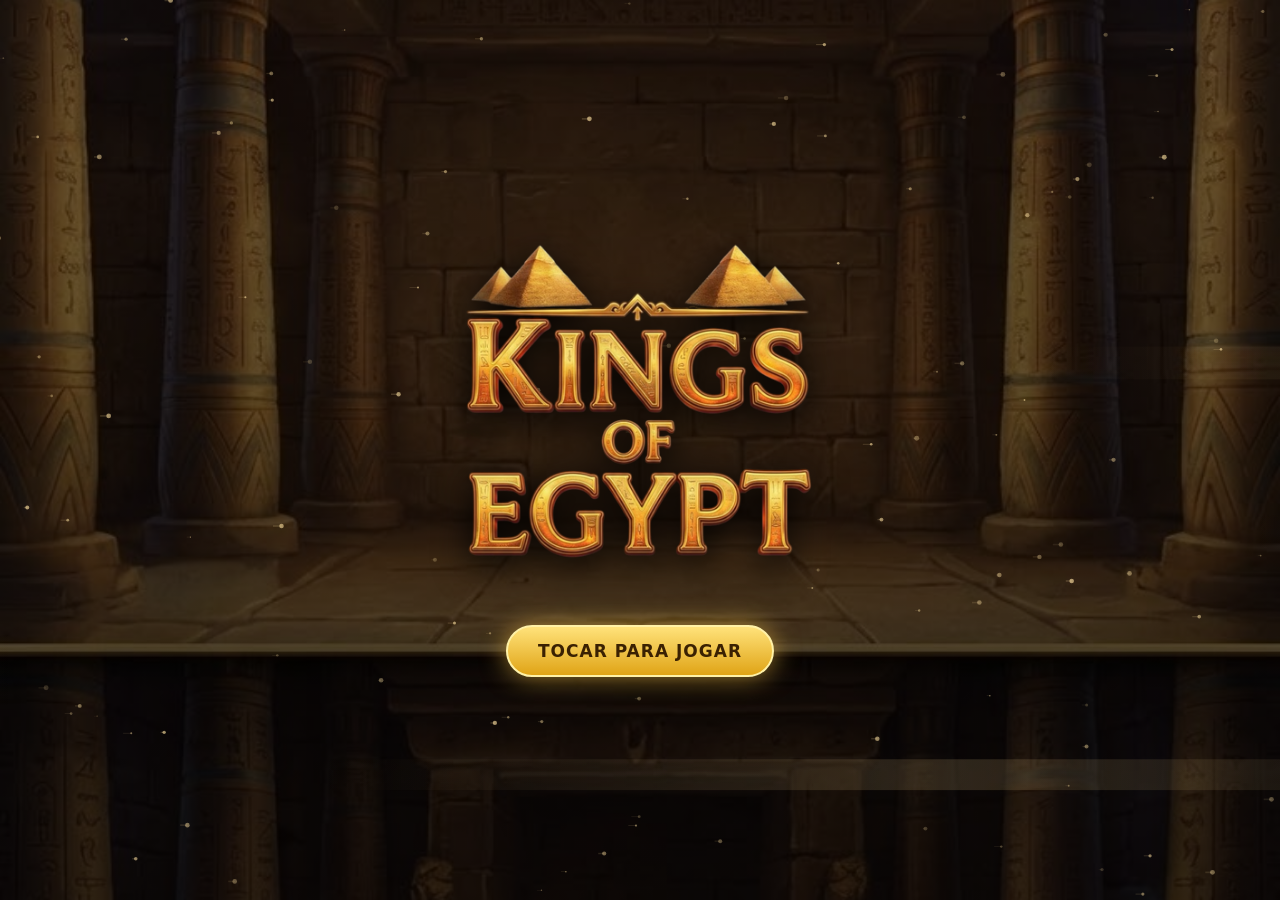
==== commit c0356099: "Update v2 top symbols to six PNG assets and bump version to v1.54" ====
--- a/v2/index.html
+++ b/v2/index.html
@@ -400,7 +400,7 @@
 
     /* linha de ícones decorativos */
     .deco { z-index: 3; border-radius: calc(var(--u) * 10); border: calc(var(--u) * 4) solid #d9a940; box-shadow: inset 0 0 calc(var(--u) * 18) rgba(0,0,0,.65), 0 calc(var(--u) * 4) calc(var(--u) * 10) rgba(0,0,0,.8); display: flex; align-items: center; justify-content: center; }
-    .deco svg { width: 74%; height: 74%; filter: drop-shadow(0 calc(var(--u) * 3) calc(var(--u) * 3) rgba(0,0,0,.7)); }
+    .deco svg, .deco img { width: 76%; height: 76%; object-fit: contain; display: block; pointer-events: none; -webkit-user-drag: none; filter: drop-shadow(0 calc(var(--u) * 3) calc(var(--u) * 3) rgba(0,0,0,.7)); }
     .d1 { background: radial-gradient(circle at 50% 40%, #2f63b8, #0b1d47); } .d2 { background: radial-gradient(circle at 50% 40%, #c8601f, #5a1d08); }
     .d3 { background: radial-gradient(circle at 50% 40%, #2a64b0, #0a1f4a); } .d4 { background: radial-gradient(circle at 50% 40%, #2c9a62, #0c3d27); }
     .d5 { background: radial-gradient(circle at 50% 40%, #1fa0a8, #0a3a44); }
@@ -614,9 +614,9 @@
   </div>
   <div class="grp">
   <div class="clock" id="clock">10:30</div>
-  <div class="ver" id="gameVersion">v1.53</div>
+  <div class="ver" id="gameVersion">v1.54</div>
   <img class="title-img" src="assets/img/title.png" alt="Kings of Egypt" style="left:calc(var(--u)*36.00);top:calc(var(--u)*100.00);width:calc(var(--u)*696.00);height:calc(var(--u)*120.00);">
-  <div class="deco d1" style="left:calc(var(--u)*110.00);top:calc(var(--u)*222.00);width:calc(var(--u)*100.00);height:calc(var(--u)*100.00);"><img src="assets/img/eye-of-horus.svg" alt="" draggable="false"></div><div class="deco d2" style="left:calc(var(--u)*222.00);top:calc(var(--u)*222.00);width:calc(var(--u)*100.00);height:calc(var(--u)*100.00);"><img src="assets/img/scarab.svg" alt="" draggable="false"></div><div class="deco d3" style="left:calc(var(--u)*334.00);top:calc(var(--u)*222.00);width:calc(var(--u)*100.00);height:calc(var(--u)*100.00);"><img src="assets/img/ankh.svg" alt="" draggable="false"></div><div class="deco d4" style="left:calc(var(--u)*446.00);top:calc(var(--u)*222.00);width:calc(var(--u)*100.00);height:calc(var(--u)*100.00);"><img src="assets/img/djed-pillar.svg" alt="" draggable="false"></div><div class="deco d5" style="left:calc(var(--u)*558.00);top:calc(var(--u)*222.00);width:calc(var(--u)*100.00);height:calc(var(--u)*100.00);"><img src="assets/img/feather-maat.svg" alt="" draggable="false"></div>
+  <div class="deco d1" style="left:calc(var(--u)*75.00);top:calc(var(--u)*228.00);width:calc(var(--u)*88.00);height:calc(var(--u)*88.00);"><img src="assets/symbols/1.PNG" alt="" draggable="false"></div><div class="deco d2" style="left:calc(var(--u)*181.00);top:calc(var(--u)*228.00);width:calc(var(--u)*88.00);height:calc(var(--u)*88.00);"><img src="assets/symbols/2.PNG" alt="" draggable="false"></div><div class="deco d3" style="left:calc(var(--u)*287.00);top:calc(var(--u)*228.00);width:calc(var(--u)*88.00);height:calc(var(--u)*88.00);"><img src="assets/symbols/3.PNG" alt="" draggable="false"></div><div class="deco d4" style="left:calc(var(--u)*393.00);top:calc(var(--u)*228.00);width:calc(var(--u)*88.00);height:calc(var(--u)*88.00);"><img src="assets/symbols/4.PNG" alt="" draggable="false"></div><div class="deco d5" style="left:calc(var(--u)*499.00);top:calc(var(--u)*228.00);width:calc(var(--u)*88.00);height:calc(var(--u)*88.00);"><img src="assets/symbols/5.PNG" alt="" draggable="false"></div><div class="deco d6" style="left:calc(var(--u)*605.00);top:calc(var(--u)*228.00);width:calc(var(--u)*88.00);height:calc(var(--u)*88.00);"><img src="assets/symbols/6.PNG" alt="" draggable="false"></div>
   <div class="expanding-banner" id="expandingSymbolBanner" style="left:calc(var(--u)*60.00);top:calc(var(--u)*222.00);width:calc(var(--u)*648.00);height:calc(var(--u)*100.00);"><span id="expLabel">SÍMBOLO EXPANSIVO:</span><span class="icon" id="expSymbolIcon"></span></div>
   <img class="slot-img" src="assets/img/slot.png" alt="" style="left:calc(var(--u)*0.00);top:calc(var(--u)*322.00);width:calc(var(--u)*768.00);height:calc(var(--u)*537.00);">
   <div class="reels-container" id="reelsContainer" style="left:calc(var(--u)*51.00);top:calc(var(--u)*345.00);width:calc(var(--u)*664.00);height:calc(var(--u)*385.00);"><div class="reel" id="reel-0"><div class="reel-strip" id="strip-0"></div></div><div class="reel" id="reel-1"><div class="reel-strip" id="strip-1"></div></div><div class="reel" id="reel-2"><div class="reel-strip" id="strip-2"></div></div><div class="reel" id="reel-3"><div class="reel-strip" id="strip-3"></div></div><div class="reel" id="reel-4"><div class="reel-strip" id="strip-4"></div></div></div>
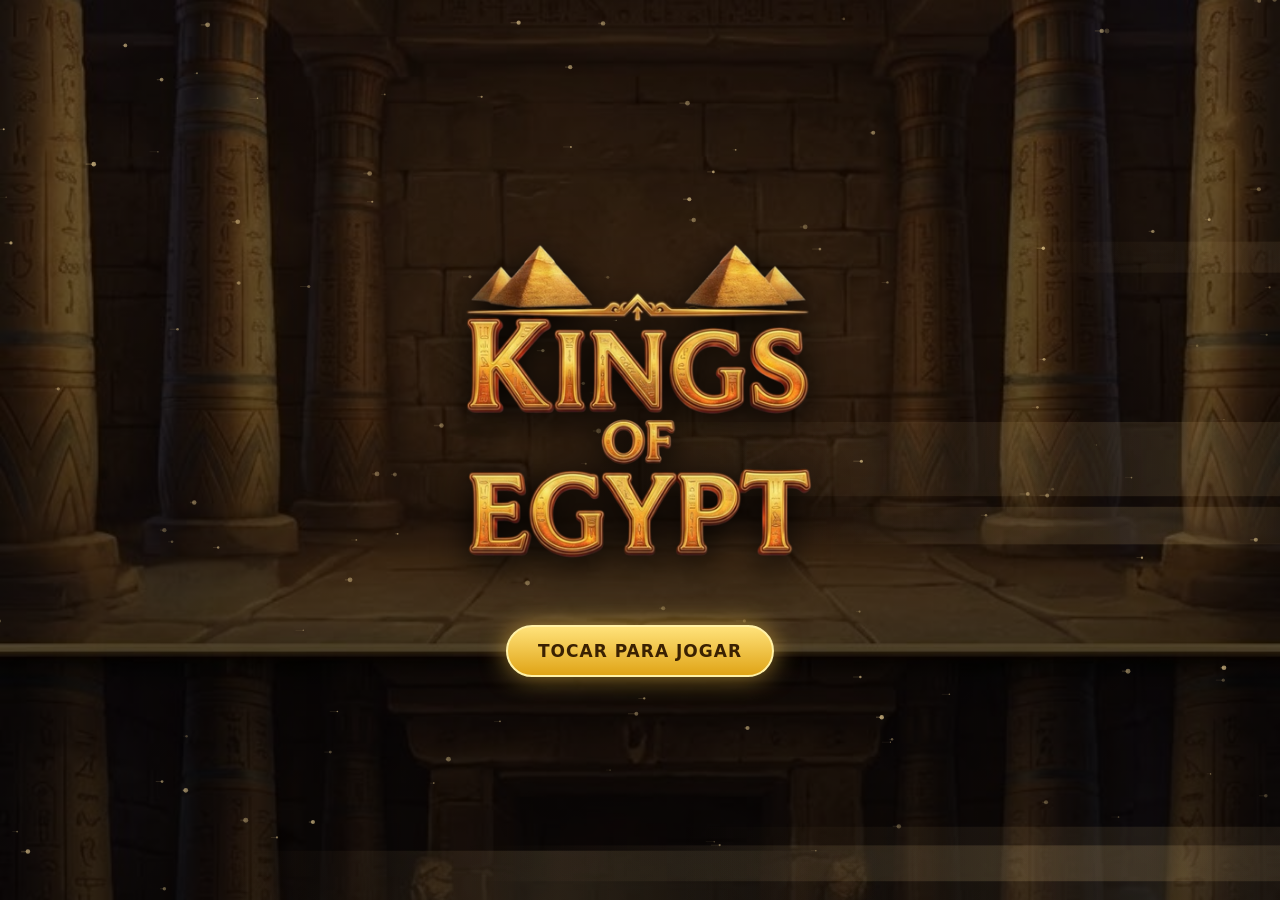
==== commit d277e04c: "Fix v2 symbol frames and enforce game version v1.54" ====
--- a/v2/index.html
+++ b/v2/index.html
@@ -399,11 +399,10 @@
     .clock { right: calc(var(--u) * 14); top: calc(var(--u) * 104); z-index: 6; padding: calc(var(--u) * 2) calc(var(--u) * 14); font-size: calc(var(--u) * 24); color: #f4ead0; background: rgba(8,8,10,.72); border-radius: calc(var(--u) * 8); }
 
     /* linha de ícones decorativos */
-    .deco { z-index: 3; border-radius: calc(var(--u) * 10); border: calc(var(--u) * 4) solid #d9a940; box-shadow: inset 0 0 calc(var(--u) * 18) rgba(0,0,0,.65), 0 calc(var(--u) * 4) calc(var(--u) * 10) rgba(0,0,0,.8); display: flex; align-items: center; justify-content: center; }
-    .deco svg, .deco img { width: 76%; height: 76%; object-fit: contain; display: block; pointer-events: none; -webkit-user-drag: none; filter: drop-shadow(0 calc(var(--u) * 3) calc(var(--u) * 3) rgba(0,0,0,.7)); }
-    .d1 { background: radial-gradient(circle at 50% 40%, #2f63b8, #0b1d47); } .d2 { background: radial-gradient(circle at 50% 40%, #c8601f, #5a1d08); }
-    .d3 { background: radial-gradient(circle at 50% 40%, #2a64b0, #0a1f4a); } .d4 { background: radial-gradient(circle at 50% 40%, #2c9a62, #0c3d27); }
-    .d5 { background: radial-gradient(circle at 50% 40%, #1fa0a8, #0a3a44); }
+    /* Os PNG substituem integralmente as antigas molduras: sem quadrados, fundos ou bordas. */
+    .deco { z-index: 3; border: 0; border-radius: 0; box-shadow: none; background: transparent; display: flex; align-items: center; justify-content: center; }
+    .deco img { width: 100%; height: 100%; object-fit: contain; display: block; pointer-events: none; -webkit-user-drag: none; filter: none; }
+    .d1, .d2, .d3, .d4, .d5, .d6 { background: transparent; }
     .expanding-banner { display: none; z-index: 7; border-radius: calc(var(--u) * 12); border: calc(var(--u) * 4) solid #d9a940; text-align: center; line-height: calc(var(--u) * 92);
       background: linear-gradient(180deg, #2a1a08, #120a04); color: #ffe9a8; font-weight: 800; font-size: calc(var(--u) * 32); box-shadow: 0 0 calc(var(--u) * 24) rgba(255,190,70,.5); margin: 0; padding: 0; }
     .expanding-banner .icon { display: inline-block; height: calc(var(--u) * 76); width: calc(var(--u) * 76); vertical-align: middle; margin-left: calc(var(--u) * 12); }
@@ -2749,7 +2748,7 @@
     m.appendChild(card); document.body.appendChild(m);
   });
 
-  const GAME_VERSION = 'v1.53';   // regra: cada atualização sobe 1 (v1.47 -> v1.48 ... v1.99 -> v2.00)
+  const GAME_VERSION = 'v1.54';   // regra: cada atualização sobe 1 (v1.47 -> v1.48 ... v1.99 -> v2.00)
   document.getElementById('gameVersion').textContent = GAME_VERSION;
   restoreGame();
   saveBlocked = false; saveGame();
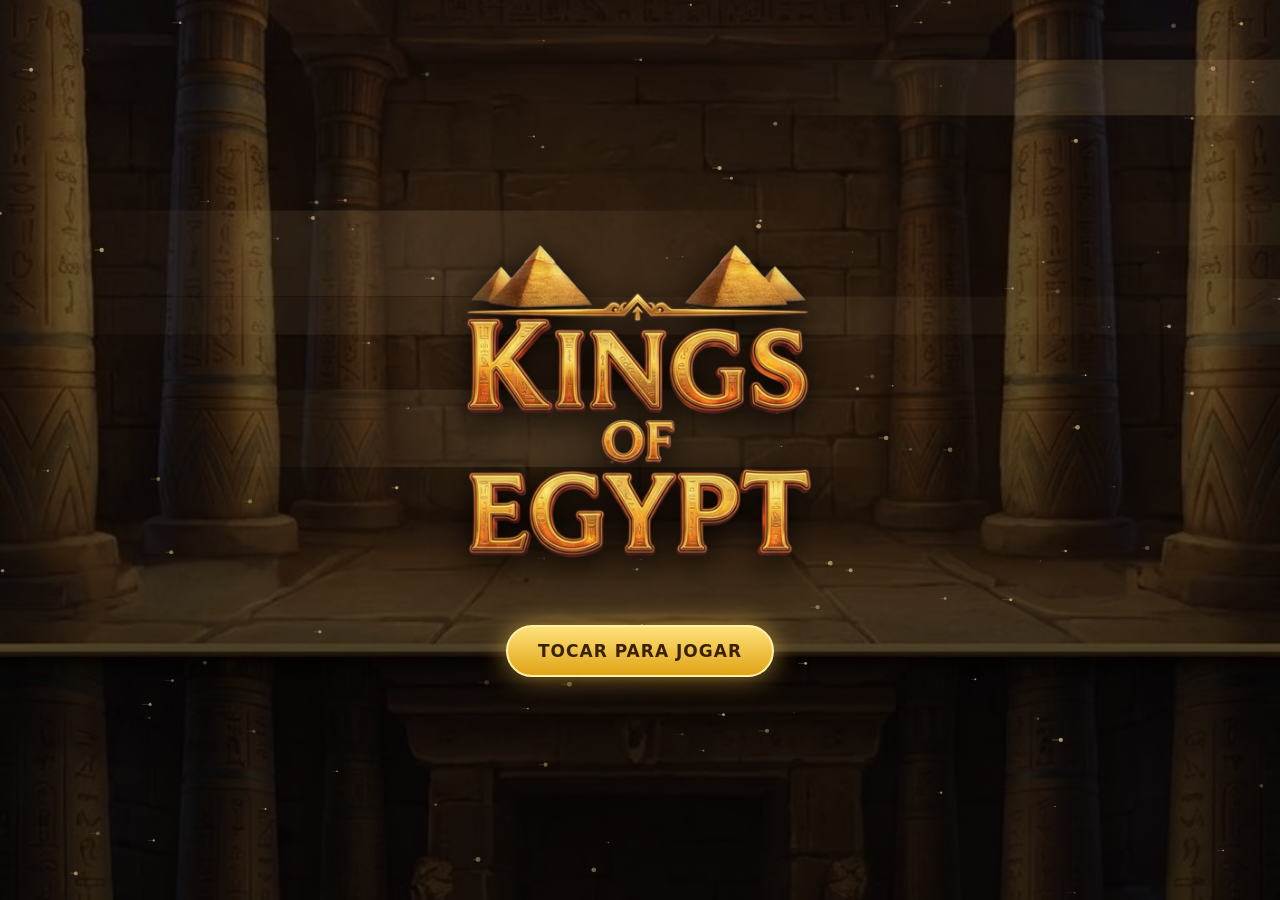
==== commit b20d698e: "Increase six top symbols to 120 units" ====
--- a/v2/index.html
+++ b/v2/index.html
@@ -615,7 +615,7 @@
   <div class="clock" id="clock">10:30</div>
   <div class="ver" id="gameVersion">v1.54</div>
   <img class="title-img" src="assets/img/title.png" alt="Kings of Egypt" style="left:calc(var(--u)*36.00);top:calc(var(--u)*100.00);width:calc(var(--u)*696.00);height:calc(var(--u)*120.00);">
-  <div class="deco d1" style="left:calc(var(--u)*75.00);top:calc(var(--u)*228.00);width:calc(var(--u)*88.00);height:calc(var(--u)*88.00);"><img src="assets/symbols/1.PNG" alt="" draggable="false"></div><div class="deco d2" style="left:calc(var(--u)*181.00);top:calc(var(--u)*228.00);width:calc(var(--u)*88.00);height:calc(var(--u)*88.00);"><img src="assets/symbols/2.PNG" alt="" draggable="false"></div><div class="deco d3" style="left:calc(var(--u)*287.00);top:calc(var(--u)*228.00);width:calc(var(--u)*88.00);height:calc(var(--u)*88.00);"><img src="assets/symbols/3.PNG" alt="" draggable="false"></div><div class="deco d4" style="left:calc(var(--u)*393.00);top:calc(var(--u)*228.00);width:calc(var(--u)*88.00);height:calc(var(--u)*88.00);"><img src="assets/symbols/4.PNG" alt="" draggable="false"></div><div class="deco d5" style="left:calc(var(--u)*499.00);top:calc(var(--u)*228.00);width:calc(var(--u)*88.00);height:calc(var(--u)*88.00);"><img src="assets/symbols/5.PNG" alt="" draggable="false"></div><div class="deco d6" style="left:calc(var(--u)*605.00);top:calc(var(--u)*228.00);width:calc(var(--u)*88.00);height:calc(var(--u)*88.00);"><img src="assets/symbols/6.PNG" alt="" draggable="false"></div>
+  <div class="deco d1" style="left:calc(var(--u)*55.00);top:calc(var(--u)*212.00);width:calc(var(--u)*120.00);height:calc(var(--u)*120.00);"><img src="assets/symbols/1.PNG" alt="" draggable="false"></div><div class="deco d2" style="left:calc(var(--u)*161.00);top:calc(var(--u)*212.00);width:calc(var(--u)*120.00);height:calc(var(--u)*120.00);"><img src="assets/symbols/2.PNG" alt="" draggable="false"></div><div class="deco d3" style="left:calc(var(--u)*267.00);top:calc(var(--u)*212.00);width:calc(var(--u)*120.00);height:calc(var(--u)*120.00);"><img src="assets/symbols/3.PNG" alt="" draggable="false"></div><div class="deco d4" style="left:calc(var(--u)*373.00);top:calc(var(--u)*212.00);width:calc(var(--u)*120.00);height:calc(var(--u)*120.00);"><img src="assets/symbols/4.PNG" alt="" draggable="false"></div><div class="deco d5" style="left:calc(var(--u)*479.00);top:calc(var(--u)*212.00);width:calc(var(--u)*120.00);height:calc(var(--u)*120.00);"><img src="assets/symbols/5.PNG" alt="" draggable="false"></div><div class="deco d6" style="left:calc(var(--u)*585.00);top:calc(var(--u)*212.00);width:calc(var(--u)*120.00);height:calc(var(--u)*120.00);"><img src="assets/symbols/6.PNG" alt="" draggable="false"></div>
   <div class="expanding-banner" id="expandingSymbolBanner" style="left:calc(var(--u)*60.00);top:calc(var(--u)*222.00);width:calc(var(--u)*648.00);height:calc(var(--u)*100.00);"><span id="expLabel">SÍMBOLO EXPANSIVO:</span><span class="icon" id="expSymbolIcon"></span></div>
   <img class="slot-img" src="assets/img/slot.png" alt="" style="left:calc(var(--u)*0.00);top:calc(var(--u)*322.00);width:calc(var(--u)*768.00);height:calc(var(--u)*537.00);">
   <div class="reels-container" id="reelsContainer" style="left:calc(var(--u)*51.00);top:calc(var(--u)*345.00);width:calc(var(--u)*664.00);height:calc(var(--u)*385.00);"><div class="reel" id="reel-0"><div class="reel-strip" id="strip-0"></div></div><div class="reel" id="reel-1"><div class="reel-strip" id="strip-1"></div></div><div class="reel" id="reel-2"><div class="reel-strip" id="strip-2"></div></div><div class="reel" id="reel-3"><div class="reel-strip" id="strip-3"></div></div><div class="reel" id="reel-4"><div class="reel-strip" id="strip-4"></div></div></div>
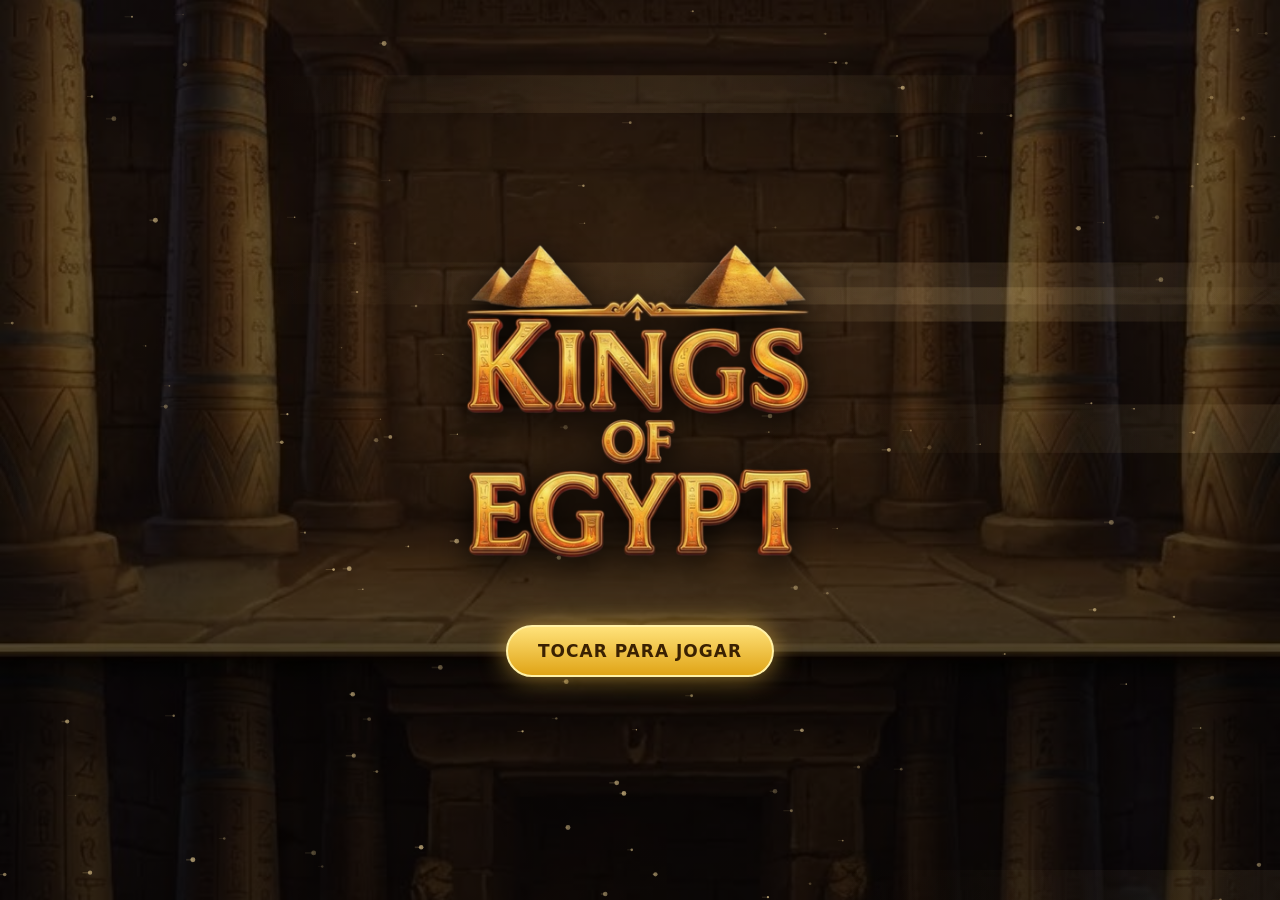
==== commit 65808f49: "Use scatter_v2.png for scatter symbol" ====
--- a/v2/index.html
+++ b/v2/index.html
@@ -1666,7 +1666,7 @@
 
   // Imagens do jogo (pasta assets/img). A chave lógica de cada símbolo mantém-se.
   const IMG = {
-    '📖': 'assets/img/scatter.png', '👑': 'assets/img/ra.png', '🐺': 'assets/img/anubis.png', '🦅': 'assets/img/horus.png', '🪲': 'assets/img/osiris.png',
+    '📖': 'assets/img/scatter_v2.png', '👑': 'assets/img/ra.png', '🐺': 'assets/img/anubis.png', '🦅': 'assets/img/horus.png', '🪲': 'assets/img/osiris.png',
     'A': 'assets/img/A.png', '🤴': 'assets/img/K.png', 'Q': 'assets/img/Q.png', 'J': 'assets/img/J.png', '10': 'assets/img/10.png'
   };
   const IMG_UI = ['assets/img/background.jpg', 'assets/img/title.png', 'assets/img/slot.png', 'assets/img/button_play.png', 'assets/img/box_value.png', 'assets/img/loading_title.png',
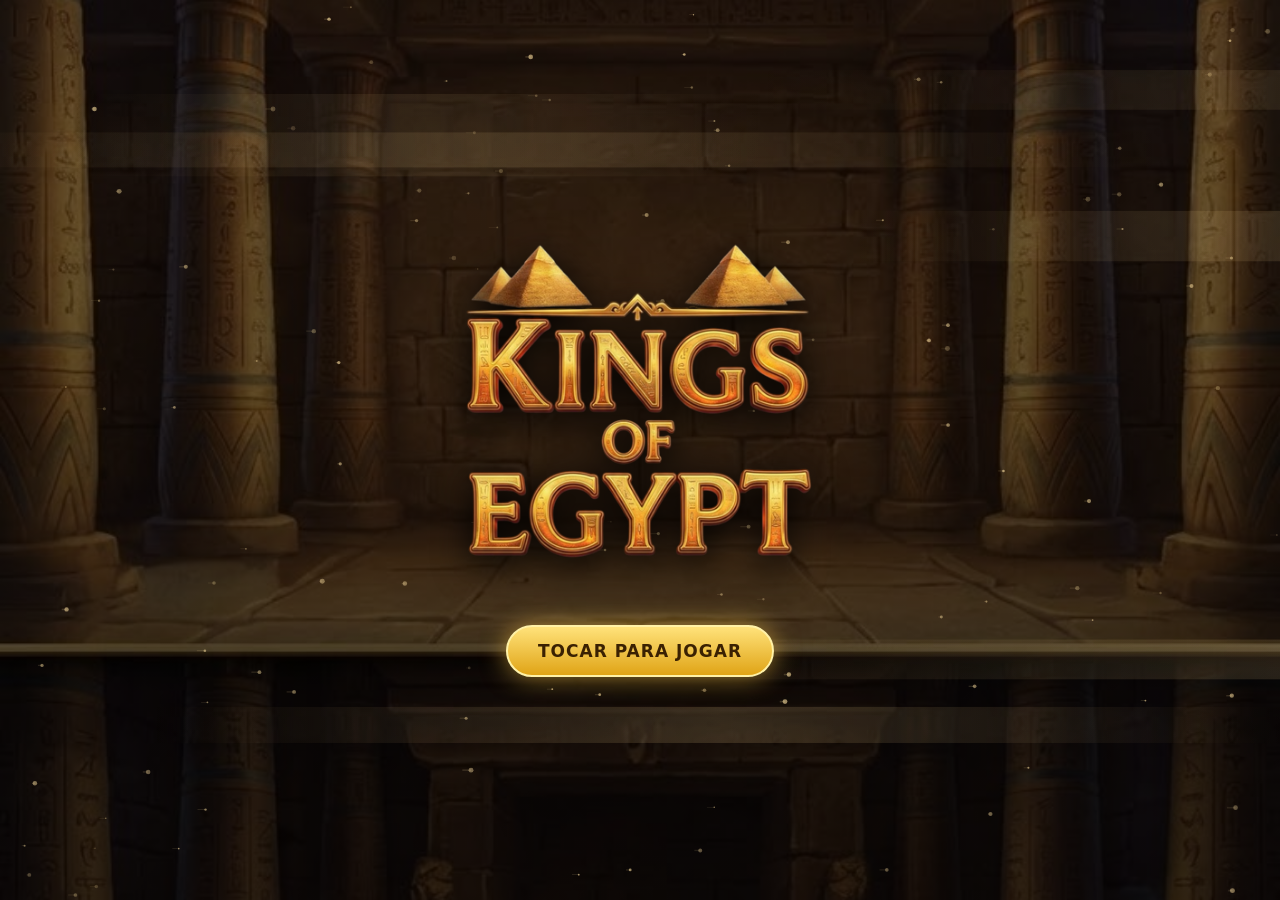
==== commit 9682a2c6: "Change scatter glow to orange fire effect" ====
--- a/v2/index.html
+++ b/v2/index.html
@@ -99,8 +99,8 @@
       border-radius: 6px;
     }
     @keyframes bookPulseGlow {
-      0% { filter: drop-shadow(0 0 3px #ffd700) drop-shadow(0 0 6px #ffd700); transform: scale(1); }
-      100% { filter: drop-shadow(0 0 10px #fff) drop-shadow(0 0 18px #ffd700); transform: scale(1.08); }
+      0% { filter: drop-shadow(0 0 4px #ff5a00) drop-shadow(0 0 8px #ff7a00); transform: scale(1); }
+      100% { filter: drop-shadow(0 0 9px #ffb000) drop-shadow(0 0 20px #ff4500); transform: scale(1.08); }
     }
 
     .reel.cascading .reel-strip { animation: cascadeDrop var(--cascade-speed, 0.35s) ease-out forwards; }
@@ -417,7 +417,10 @@
     .symbol .si { width: 94%; height: 94%; object-fit: contain; display: block; pointer-events: none; -webkit-user-drag: none; filter: drop-shadow(0 calc(var(--u) * 3) calc(var(--u) * 3) rgba(0,0,0,.65)); }
     .symbol.book-glow { filter: none; }
     .symbol.book-glow .si { animation: scatterGlow 1.3s infinite alternate ease-in-out; }
-    @keyframes scatterGlow { from { filter: drop-shadow(0 0 4px #ffc93c) brightness(1); transform: scale(.98); } to { filter: drop-shadow(0 0 16px #fff1a0) brightness(1.18); transform: scale(1.05); } }
+    @keyframes scatterGlow {
+      from { filter: drop-shadow(0 0 4px #ff5a00) drop-shadow(0 0 8px #ff7a00) brightness(1.02); transform: scale(.98); }
+      to { filter: drop-shadow(0 0 8px #ffb000) drop-shadow(0 0 20px #ff4500) brightness(1.22); transform: scale(1.05); }
+    }
     .symbol.winning { background: radial-gradient(circle, rgba(255,220,120,.42), transparent 68%); transform: none; box-shadow: none; z-index: 2; }
     .symbol.winning .si { animation: winPop .7s infinite alternate ease-in-out; }
     @keyframes winPop { from { transform: scale(1); } to { transform: scale(1.1); } }
